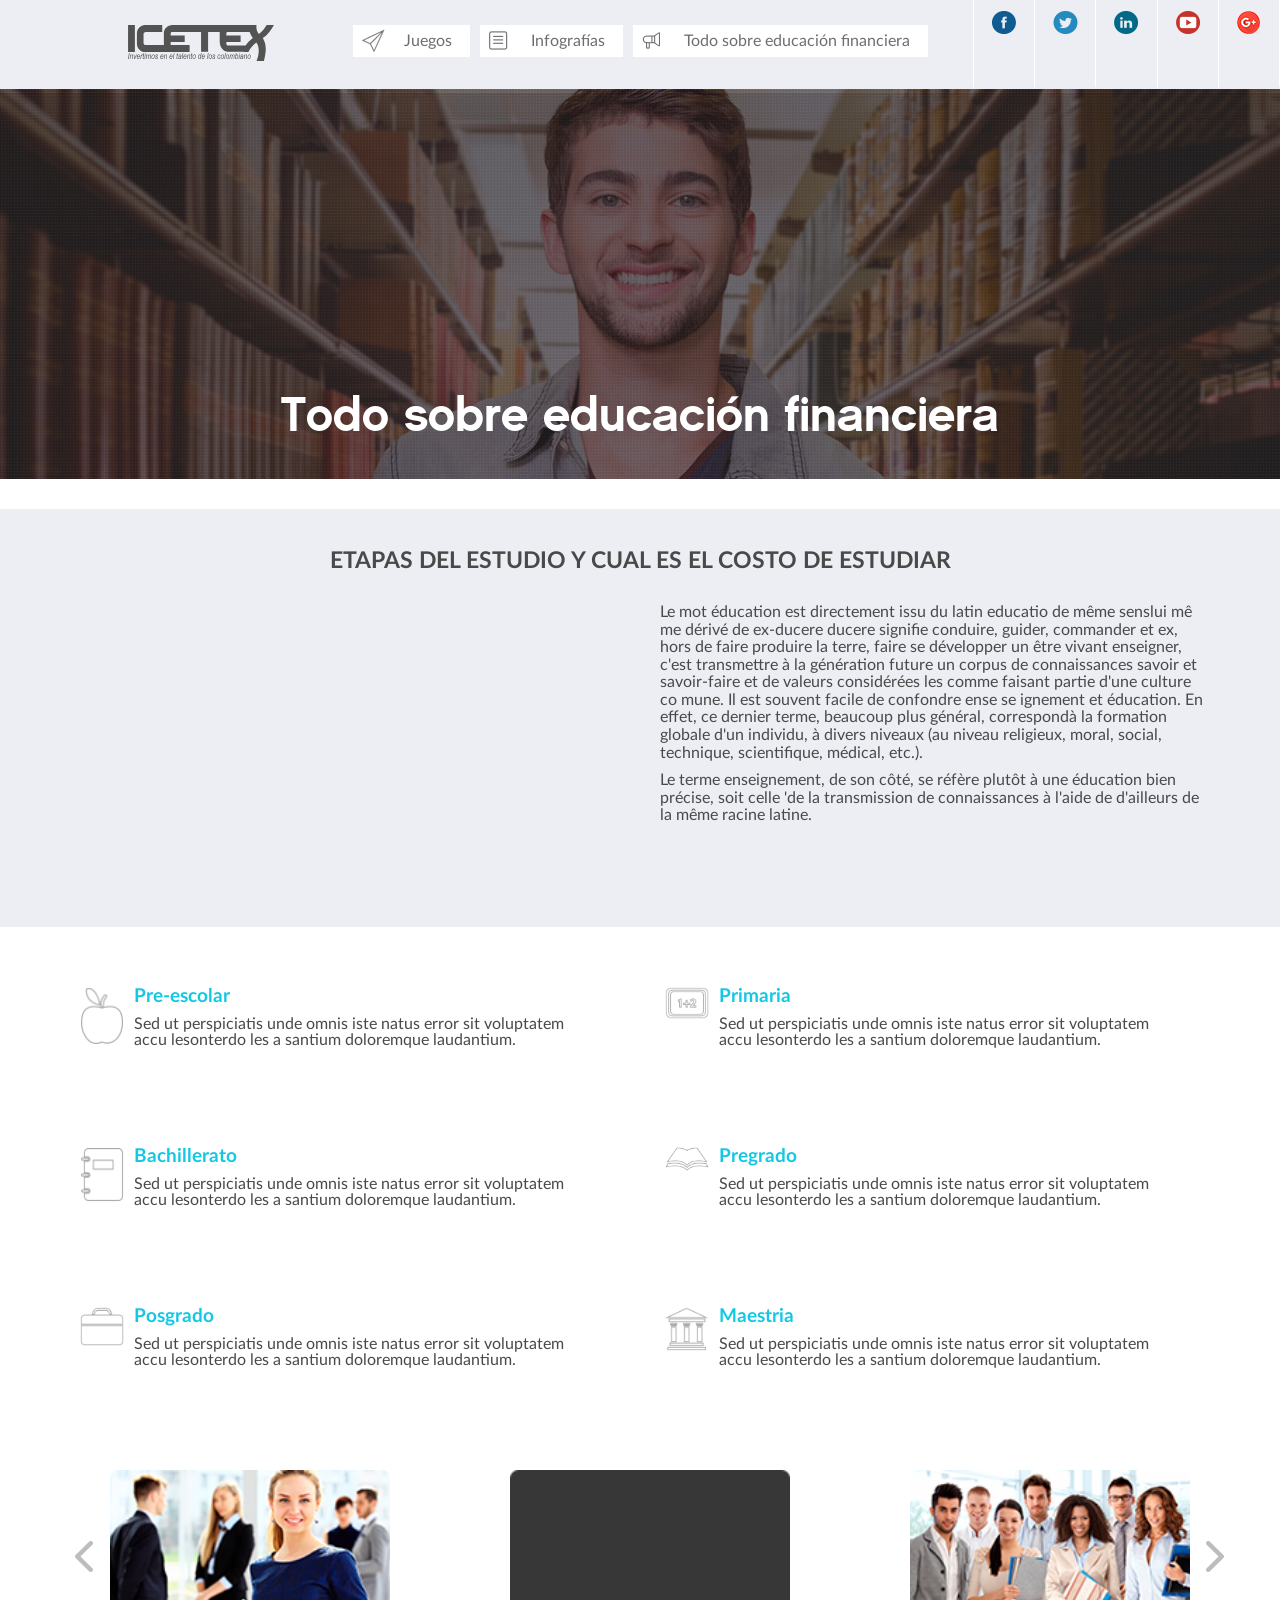
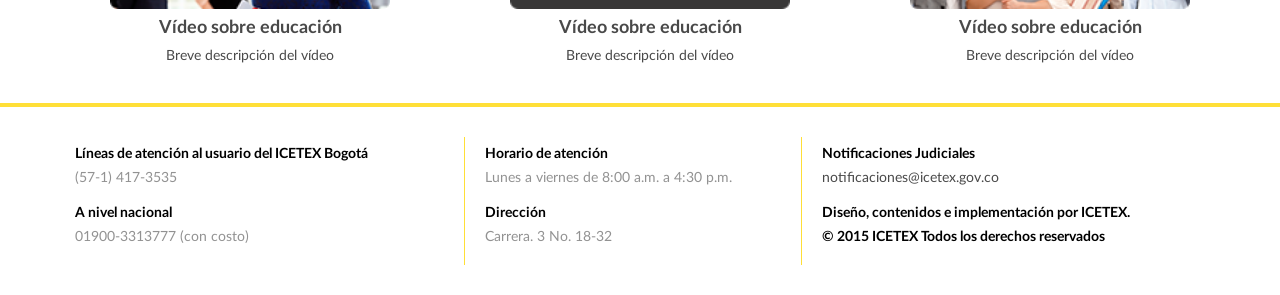
==== educacion.html @ ff6a6209 "Index & Interna" ====
<!DOCTYPE html>
<html>
  <head>
    <title>Icetex</title>
    <link rel="stylesheet" href="css/main.css">
    <link rel="stylesheet" href="css/plugin.css">
    <meta charset="UTF-8">
    <meta name="viewport" content="width=device-width, initial-scale=1">
    <title>Default Title Here</title>
  </head>
  <body>
    <div class="interna">
      <header class="header">
        <div class="container"><a href="/" class="brand col-xs-6 col-md-3 fade">
            <div class="image"><img src="images/misc/logo.svg"></div></a>
          <div class="nav-action"><a type="button" class="icon-hamburger"><span></span>
              <p>Menu</p></a></div>
          <nav class="nav col-xs-12 col-md-6 principal">
            <ul>
              <li><a href="">Juegos</a>
                <ul class="submenu">
                  <li><a href="">Soy estratega financiero</a></li>
                  <li><a href="">Relaciona los conceptos</a></li>
                </ul>
              </li>
              <li><a href="">Infografías</a></li>
              <li><a href="">Todo sobre educación financiera</a></li>
            </ul>
          </nav>
        </div>
        <ul class="social">
          <li><a href=""><span class="facebook"></span></a></li>
          <li><a href=""><span class="twitter"></span></a></li>
          <li><a href=""><span class="linkedin"></span></a></li>
          <li><a href=""><span class="youtube"></span></a></li>
          <li><a href=""><span class="google"></span></a></li>
        </ul>
      </header>
      <div class="header-interna">
        <div class="subtitle">Todo sobre educación financiera</div>
      </div>
      <div class="stages">
        <div class="container">
          <h2 class="title">ETAPAS DEL ESTUDIO Y CUAL ES EL COSTO DE ESTUDIAR</h2>
          <div class="col-xs-12 col-sm-6 video">
            <iframe width="100%" height="300px" src="https://www.youtube.com/embed/AKzoeAznx7Y" frameborder="0" allowfullscreen></iframe>
          </div>
          <div class="col-xs-12 col-sm-6 info">
            <p>Le mot éducation est directement issu du latin educatio de même senslui mê me dérivé de ex-ducere ducere signifie conduire, guider, commander et ex, hors de faire produire la terre, faire se développer un être vivant enseigner, c'est transmettre à la génération future un corpus de connaissances savoir et savoir-faire et de valeurs considérées les comme faisant partie d'une culture co mune. Il est souvent facile de confondre ense se ignement et éducation. En effet, ce dernier terme, beaucoup plus général, correspondà la formation globale d'un individu, à divers niveaux (au niveau religieux, moral, social, technique, scientifique, médical, etc.).	</p>
            <p>Le terme enseignement, de son côté, se réfère plutôt à une éducation bien précise, soit celle 'de la transmission de connaissances à l'aide de  d'ailleurs de la même racine latine. </p>
          </div>
        </div>
      </div>
      <div id="ancla_1" class="box-intro-info">
        <div class="container">
          <div class="info-featured">
            <div class="item col-xs-12 col-sm-6">
              <div class="image"><img src="images/misc/item_1.png"></div>
              <div class="box">
                <div class="subtitle">Pre-escolar</div>
                <p class="info">Sed ut perspiciatis unde omnis iste natus error sit voluptatem accu lesonterdo les a santium doloremque laudantium.</p>
              </div>
            </div>
            <div class="item col-xs-12 col-sm-6">
              <div class="image"><img src="images/misc/item_2.png"></div>
              <div class="box">
                <div class="subtitle">Primaria</div>
                <p class="info">Sed ut perspiciatis unde omnis iste natus error sit voluptatem accu lesonterdo les a santium doloremque laudantium.</p>
              </div>
            </div>
            <div class="item col-xs-12 col-sm-6">
              <div class="image"><img src="images/misc/item_3.png"></div>
              <div class="box">
                <div class="subtitle">Bachillerato</div>
                <p class="info">Sed ut perspiciatis unde omnis iste natus error sit voluptatem accu lesonterdo les a santium doloremque laudantium.</p>
              </div>
            </div>
            <div class="item col-xs-12 col-sm-6">
              <div class="image"><img src="images/misc/item_4.png"></div>
              <div class="box">
                <div class="subtitle">Pregrado</div>
                <p class="info">Sed ut perspiciatis unde omnis iste natus error sit voluptatem accu lesonterdo les a santium doloremque laudantium.</p>
              </div>
            </div>
            <div class="item col-xs-12 col-sm-6">
              <div class="image"><img src="images/misc/item_5.png"></div>
              <div class="box">
                <div class="subtitle">Posgrado</div>
                <p class="info">Sed ut perspiciatis unde omnis iste natus error sit voluptatem accu lesonterdo les a santium doloremque laudantium.</p>
              </div>
            </div>
            <div class="item col-xs-12 col-sm-6">
              <div class="image"><img src="images/misc/item_6.png"></div>
              <div class="box">
                <div class="subtitle">Maestria</div>
                <p class="info">Sed ut perspiciatis unde omnis iste natus error sit voluptatem accu lesonterdo les a santium doloremque laudantium.</p>
              </div>
            </div>
          </div>
          <div class="carousel-educacion"><a href="#" class="slide"><img img src="images/fpo/carrusel_1.png">
              <h4 class="subtitle">Vídeo sobre educación</h4>
              <p class="description">Breve descripción del vídeo</p></a><a href="#" class="slide"><img img src="images/fpo/carrusel_2.png">
              <h4 class="subtitle">Vídeo sobre educación</h4>
              <p class="description">Breve descripción del vídeo</p></a><a href="#" class="slide"><img img src="images/fpo/carrusel_3.png">
              <h4 class="subtitle">Vídeo sobre educación</h4>
              <p class="description">Breve descripción del vídeo</p></a><a href="#" class="slide"><img img src="images/fpo/carrusel_1.png">
              <h4 class="subtitle">Vídeo sobre educación</h4>
              <p class="description">Breve descripción del vídeo</p></a><a href="#" class="slide"><img img src="images/fpo/carrusel_3.png">
              <h4 class="subtitle">Vídeo sobre educación</h4>
              <p class="description">Breve descripción del vídeo</p></a></div>
        </div>
      </div>
      <footer class="footer">
        <div class="container">
          <div class="box-footer">
            <div class="item">
              <div class="info">
                <p class="text">Líneas de atención al usuario del ICETEX Bogotá</p><span class="simple">(57-1) 417-3535</span>
              </div>
              <div class="info">
                <p class="text">A nivel nacional</p><span class="simple">01900-3313777 (con costo)</span>
              </div>
            </div>
            <div class="item">
              <div class="info">
                <p class="text">Horario de atención</p><span class="simple">Lunes a viernes de 8:00 a.m. a 4:30 p.m.</span>
              </div>
              <div class="info">
                <p class="text">Dirección</p><span class="simple">Carrera. 3 No. 18-32</span>
              </div>
            </div>
            <div class="item">
              <div class="info">
                <p class="text">Notificaciones Judiciales</p><span class="simple"> <a href="mailto:notificaciones@icetex.gov.co ">notificaciones@icetex.gov.co </a></span>
              </div>
              <div class="info">
                <p class="text">Diseño, contenidos e implementación por ICETEX.</p>
                <p class="text">© 2015 ICETEX Todos los derechos reservados</p>
              </div>
            </div>
          </div>
        </div>
      </footer>
    </div>
    <script src="https://ajax.googleapis.com/ajax/libs/jquery/2.1.3/jquery.min.js"></script>
    <script src="js/vendor/TweenLite.min.js"></script>
    <script src="js/vendor/CSSPlugin.min.js"></script>
    <script src="js/vendor/royal-slider-min.js"></script>
    <script src="js/vendor/bx-slider.js"></script>
    <script src="js/animation.js"></script>
    <script src="js/main.js"> </script>
  </body>
</html>
---- css/main.css ----
@charset "UTF-8";
@font-face {
  font-family: 'cm_sans_serif_2012medium';
  src: url("../fonts/cm/cm_sans_serif_2012-webfont.eot");
  src: url("../fonts/cm/cm_sans_serif_2012-webfont.eot?#iefix") format("embedded-opentype"), url("../fonts/cm/cm_sans_serif_2012-webfont.woff2") format("woff2"), url("../fonts/cm/cm_sans_serif_2012-webfont.woff") format("woff"), url("../fonts/cm/cm_sans_serif_2012-webfont.ttf") format("truetype"), url("../fonts/cm/cm_sans_serif_2012-webfont.svg#cm_sans_serif_2012medium") format("svg");
  font-weight: normal;
  font-style: normal; }

@font-face {
  font-family: 'LatoWebBold';
  src: url("../fonts/lato/Lato-Bold.eot");
  src: url("../fonts/lato/Lato-Bold.eot?#iefix") format("embedded-opentype"), url("../fonts/lato/Lato-Bold.woff2") format("woff2"), url("../fonts/lato/Lato-Bold.woff") format("woff"), url("../fonts/lato/Lato-Bold.ttf") format("truetype");
  font-style: normal;
  font-weight: normal;
  text-rendering: optimizeLegibility; }

@font-face {
  font-family: 'LatoWeb';
  src: url("../fonts/lato/Lato-Regular.eot");
  src: url("../fonts/lato/Lato-Regular.eot?#iefix") format("embedded-opentype"), url("../fonts/lato/Lato-Regular.woff2") format("woff2"), url("../fonts/lato/Lato-Regular.woff") format("woff"), url("../fonts/lato/Lato-Regular.ttf") format("truetype");
  font-style: normal;
  font-weight: normal;
  text-rendering: optimizeLegibility; }

.box-intro-games {
  background-image: url("../images/misc/intro.png");
  background-size: 100%;
  background-repeat: no-repeat;
  position: relative;
  min-height: 400px; }
  @media screen and (min-width: 1600px) {
    .box-intro-games {
      max-height: 1000px; } }
  .box-intro-games .caption {
    margin-top: 90px;
    font-family: "cm_sans_serif_2012medium";
    color: white;
    padding: 10px 0;
    background-color: rgba(0, 0, 0, 0.4); }
    @media screen and (min-width: 768px) {
      .box-intro-games .caption {
        margin-top: 28%;
        background-color: transparent; } }
    @media screen and (min-width: 1200px) {
      .box-intro-games .caption {
        background-color: transparent;
        margin-top: 28%;
        margin-bottom: 2%; } }
    @media screen and (min-width: 1400px) {
      .box-intro-games .caption {
        margin-top: 38%; } }
    @media screen and (min-width: 1600px) {
      .box-intro-games .caption {
        margin-top: 35%;
        margin-bottom: 10%; } }
    .box-intro-games .caption .title, .box-intro-games .caption .text {
      text-align: center;
      width: 100%;
      display: inline-block; }
    @media screen and (min-width: 768px) {
      .box-intro-games .caption .text {
        font-size: 1.4em;
        text-shadow: 2px 1px 4px rgba(0, 0, 0, 0.4); } }
    .box-intro-games .caption .title {
      font-size: 2em; }
      @media screen and (min-width: 992px) {
        .box-intro-games .caption .title {
          font-size: 5em;
          text-shadow: 2px 1px 4px rgba(0, 0, 0, 0.4); } }

.intro-games {
  display: -webkit-flex;
  display: -ms-flexbox;
  display: flex;
  -webkit-flex-direction: column;
      -ms-flex-direction: column;
          flex-direction: column; }
  @media screen and (min-width: 992px) {
    .intro-games {
      -webkit-flex-direction: row;
          -ms-flex-direction: row;
              flex-direction: row;
      padding: 0 140px; } }
  .intro-games .item {
    -webkit-flex: auto;
        -ms-flex: auto;
            flex: auto;
    min-height: 250px;
    position: relative;
    background-repeat: no-repeat;
    background-position: center center; }
    .intro-games .item .action {
      position: absolute;
      bottom: 0;
      width: 100%;
      line-height: 4;
      text-align: center;
      color: white;
      font-family: "LatoWebBold";
      transition: background-color 0.9s ease-in-out; }
      .intro-games .item .action span:after {
        content: '';
        background-image: url(../images/misc/btn_next_w.png);
        background-repeat: no-repeat;
        display: inline-block;
        width: 20px;
        height: 20px;
        position: relative;
        left: 5px;
        top: 3px; }
    .intro-games .item .games-title {
      text-transform: uppercase;
      padding: 10px;
      display: inline-block;
      width: 100%;
      font-family: "LatoWebBold";
      box-sizing: border-box; }
    .intro-games .item.green {
      background-color: #8aca51;
      background-image: url("../images/misc/icon_arbol.png"); }
      .intro-games .item.green .action {
        background-color: rgba(69, 126, 19, 0.4); }
        .intro-games .item.green .action:hover {
          background-color: rgba(69, 126, 19, 0.8); }
      .intro-games .item.green .games-title {
        color: #457e13; }
    .intro-games .item.yellow {
      background-color: #ffdf37;
      background-image: url("../images/misc/icon_manos.png"); }
      .intro-games .item.yellow .action {
        background-color: rgba(200, 167, 37, 0.4); }
        .intro-games .item.yellow .action:hover {
          background-color: rgba(200, 167, 37, 0.8); }
      .intro-games .item.yellow .games-title {
        color: #c8a725; }

.box-intro-info {
  color: #494949;
  padding: 0 40px;
  display: inline-block; }
  @media screen and (min-width: 768px) {
    .box-intro-info {
      display: block;
      padding: 0; } }
  .box-intro-info .title {
    text-transform: uppercase;
    text-align: center;
    font-size: 1.5em;
    font-family: "LatoWebBold"; }
    @media screen and (min-width: 992px) {
      .box-intro-info .title {
        font-size: 2em;
        display: inline-block;
        width: 100%; } }
  .box-intro-info .text {
    text-align: center;
    padding-bottom: 20px;
    margin: 0;
    border-bottom: 1px solid rgba(0, 0, 0, 0.1); }
    @media screen and (min-width: 992px) {
      .box-intro-info .text {
        border: none;
        font-size: 1.2em;
        padding: 30px 100px;
        line-height: 140%;
        display: inline-block; } }

.info-featured {
  display: -webkit-flex;
  display: -ms-flexbox;
  display: flex;
  -webkit-flex-direction: column;
      -ms-flex-direction: column;
          flex-direction: column; }
  @media screen and (min-width: 768px) {
    .info-featured {
      display: inline-block; } }
  @media screen and (min-width: 992px) {
    .info-featured {
      padding: 0 80px; } }
  .info-featured .item {
    -webkit-flex: auto;
        -ms-flex: auto;
            flex: auto;
    width: 100%;
    text-align: center;
    padding: 0 10px;
    border-bottom: 1px solid rgba(0, 0, 0, 0.1); }
    @media screen and (min-width: 768px) {
      .info-featured .item {
        width: 50%; } }
    @media screen and (min-width: 992px) {
      .info-featured .item {
        height: 160px;
        padding: 20px 15px;
        border: none; } }
    .info-featured .item:hover {
      background: rgba(19, 200, 227, 0.1); }
    .info-featured .item:last-child {
      border-bottom: none; }
    .info-featured .item .image {
      width: 15%;
      padding: 10px;
      margin: 0 auto; }
      @media screen and (min-width: 768px) {
        .info-featured .item .image {
          height: 30px; } }
      @media screen and (min-width: 992px) {
        .info-featured .item .image {
          margin: 0;
          float: left;
          width: 8%; } }
      .info-featured .item .image img {
        vertical-align: top; }
    .info-featured .item .box {
      width: 100%;
      padding: 10px 0; }
      @media screen and (min-width: 992px) {
        .info-featured .item .box {
          width: 80%;
          float: left;
          text-align: left; } }
      .info-featured .item .box .subtitle {
        color: #13c8e3;
        font-family: "LatoWebBold";
        font-size: 1.2em;
        padding: 10px 0; }
        @media screen and (min-width: 992px) {
          .info-featured .item .box .subtitle {
            padding-top: 0; } }

.bx-wrapper {
  position: relative;
  margin: 0 auto 60px;
  padding: 0;
  *zoom: 1; }

.bx-wrapper img {
  max-width: 100%;
  display: block; }

/** THEME
===================================*/
.bx-wrapper .bx-viewport {
  left: -5px;
  background: #fff;
  /*fix other elements on the page moving (on Chrome)*/
  -webkit-transform: translatez(0);
  transform: translatez(0); }

.bx-wrapper .bx-pager,
.bx-wrapper .bx-controls-auto {
  position: absolute;
  bottom: -30px;
  width: 100%; }

/* LOADER */
.bx-wrapper .bx-loading {
  min-height: 50px;
  background: url(../images/misc/bx_loader.gif) center center no-repeat #fff;
  height: 100%;
  width: 100%;
  position: absolute;
  top: 0;
  left: 0;
  z-index: 2000; }

/* PAGER */
.bx-wrapper .bx-pager {
  text-align: center;
  font-size: .85em;
  font-family: Arial;
  font-weight: bold;
  color: #666;
  padding-top: 20px; }

.bx-wrapper .bx-pager .bx-pager-item,
.bx-wrapper .bx-controls-auto .bx-controls-auto-item {
  display: inline-block;
  *zoom: 1;
  *display: inline; }

.bx-wrapper .bx-pager.bx-default-pager a {
  background: #666;
  text-indent: -9999px;
  display: block;
  width: 10px;
  height: 10px;
  margin: 0 5px;
  outline: 0;
  border-radius: 5px; }

.bx-wrapper .bx-pager.bx-default-pager a:hover,
.bx-wrapper .bx-pager.bx-default-pager a.active {
  background: #000; }

/* DIRECTION CONTROLS (NEXT / PREV) */
.bx-wrapper .bx-prev {
  left: 20px;
  background: url(../images/misc/controls.png) no-repeat 0 0px; }
  @media screen and (min-width: 1200px) {
    .bx-wrapper .bx-prev {
      left: 20px; } }

.bx-wrapper .bx-next {
  right: 30px;
  background: url(../images/misc/controls.png) no-repeat -34px 0px; }
  @media screen and (min-width: 1200px) {
    .bx-wrapper .bx-next {
      right: 0; } }

.bx-wrapper .bx-prev:hover {
  opacity: 5; }

.bx-wrapper .bx-next:hover {
  opacity: .6; }

.bx-wrapper .bx-controls-direction a {
  position: absolute;
  top: 55%;
  margin-top: 0;
  outline: 0;
  width: 32px;
  height: 32px;
  text-indent: -9999px;
  z-index: 9999; }
  @media screen and (min-width: 1200px) {
    .bx-wrapper .bx-controls-direction a {
      background-color: transparent;
      top: 35%; } }

.bx-wrapper .bx-controls-direction a.disabled {
  display: none; }

/* AUTO CONTROLS (START / STOP) */
.bx-wrapper .bx-controls-auto {
  text-align: center; }

.bx-wrapper .bx-controls-auto .bx-start {
  display: block;
  text-indent: -9999px;
  width: 10px;
  height: 11px;
  outline: 0;
  background: url(images/controls.png) -86px -11px no-repeat;
  margin: 0 3px; }

.bx-wrapper .bx-controls-auto .bx-start:hover,
.bx-wrapper .bx-controls-auto .bx-start.active {
  background-position: -86px 0; }

.bx-wrapper .bx-controls-auto .bx-stop {
  display: block;
  text-indent: -9999px;
  width: 9px;
  height: 11px;
  outline: 0;
  background: url(images/controls.png) -86px -44px no-repeat;
  margin: 0 3px; }

.bx-wrapper .bx-controls-auto .bx-stop:hover,
.bx-wrapper .bx-controls-auto .bx-stop.active {
  background-position: -86px -33px; }

/* PAGER WITH AUTO-CONTROLS HYBRID LAYOUT */
.bx-wrapper .bx-controls.bx-has-controls-auto.bx-has-pager .bx-pager {
  text-align: left;
  width: 80%; }

.bx-wrapper .bx-controls.bx-has-controls-auto.bx-has-pager .bx-controls-auto {
  right: 0;
  width: 35px; }

/* IMAGE CAPTIONS */
.bx-wrapper .bx-caption {
  position: absolute;
  bottom: 0;
  left: 0;
  background: #666\9;
  background: rgba(80, 80, 80, 0.75);
  width: 100%; }

.bx-wrapper .bx-caption span {
  color: #fff;
  font-family: Arial;
  display: block;
  font-size: .85em;
  padding: 10px; }

.box-video-gallery {
  width: 100%;
  height: auto;
  float: left;
  background: url(../images/misc/video-bg.jpg) no-repeat;
  padding-bottom: 50px;
  background-size: 100% 100%; }
  .box-video-gallery .rsThumbs {
    background-color: #f2f5f8;
    height: 200px;
    padding: 0;
    position: relative;
    width: 100%; }
  .box-video-gallery .videoGallery {
    padding-bottom: 80px;
    border-radius: 40px; }
  .box-video-gallery .title {
    text-align: center;
    padding: 30px 0;
    text-transform: uppercase;
    color: white;
    font-size: 2em;
    font-family: "LatoWebBold"; }

.rsTmb {
  margin-right: 30px; }
  .rsTmb h5 {
    font-size: 18px;
    color: #383737;
    font-family: "LatoWeb";
    font-weight: normal; }
  .rsTmb span {
    font-size: 13px;
    color: #878e94;
    font-family: "LatoWeb";
    font-weight: normal; }

.rsDefault .rsThumbsVer {
  height: 100%;
  position: absolute;
  right: 0;
  top: 0;
  width: 96px; }

.rsDefault .rsThumbsContainer {
  position: absolute;
  padding: 20px 100px; }

.rsDefault .rsBtnCenterer {
  background-image: url(../images/misc/btn_play.png);
  background-repeat: no-repeat;
  background-position: center center; }

#video-gallery {
  width: 100%; }

.rsDefault .rsBtnCenterer, .rsDefault.rsPlayBtn, .rsDefault .rsPlayBtnIcon {
  left: 0;
  position: absolute;
  top: 0;
  width: 100%;
  height: 100%; }

.rsThumbsArrow {
  width: 90px;
  height: 100%;
  position: absolute;
  top: 0;
  z-index: 9999; }

.rsThumbsArrowIcn {
  width: 100%;
  height: 100%;
  position: relative; }

.rsThumbsArrowLeft {
  left: 0;
  background: url(../images/misc/btn_prev.png) no-repeat;
  background-position: center center; }

.rsThumbsArrowRight {
  right: 0;
  background: url(../images/misc/btn_next.png) no-repeat;
  background-position: center center; }

.interna .box-intro-info {
  padding: 30px 0; }

.interna .info-featured {
  padding: 0;
  padding-bottom: 30px; }

.header-interna {
  background-image: url("../images/misc/header-educacion.jpg");
  background-size: cover;
  background-repeat: no-repeat;
  background-position: center center;
  min-height: 390px;
  position: relative; }
  .header-interna .container {
    position: relative; }
  .header-interna .subtitle {
    position: absolute;
    bottom: 0;
    color: white;
    font-family: "cm_sans_serif_2012medium";
    width: 100%;
    text-align: center;
    padding-bottom: 40px;
    font-size: 3em; }

.stages {
  background-color: #eceef4;
  margin-top: 30px; }
  .stages .title {
    text-align: center;
    padding: 20px 0;
    font-size: 1.43em;
    color: #494949;
    font-family: "LatoWebBold"; }
  .stages .info {
    padding: 0 20px;
    color: #494949;
    line-height: 110%; }
  .stages .video {
    padding: 0 20px 20px 20px; }

.carousel-educacion {
  padding-top: 7%;
  display: inline-block; }
  @media screen and (min-width: 1200px) {
    .carousel-educacion {
      padding: 0; } }
  .carousel-educacion .slide {
    width: 100%;
    border: none;
    font-size: .9em; }
    .carousel-educacion .slide img {
      padding: 0 60px;
      box-sizing: border-box; }
      @media screen and (min-width: 768px) {
        .carousel-educacion .slide img {
          padding: 0 10px; } }
      @media screen and (min-width: 1200px) {
        .carousel-educacion .slide img {
          padding: 0 60px; } }
    .carousel-educacion .slide .subtitle {
      font-family: "LatoWebBold"; }
    .carousel-educacion .slide .subtitle, .carousel-educacion .slide .description {
      text-align: center; }

/* v1.0.5 */
/* Core RS CSS file. 95% of time you shouldn't change anything here. */
.royalSlider {
  width: 600px;
  height: 400px;
  position: relative;
  direction: ltr; }

.royalSlider > * {
  float: left; }

.rsWebkit3d .rsSlide {
  -webkit-transform: translateZ(0); }

.rsWebkit3d .rsSlide,
.rsWebkit3d .rsContainer,
.rsWebkit3d .rsThumbs,
.rsWebkit3d .rsPreloader,
.rsWebkit3d img,
.rsWebkit3d .rsOverflow,
.rsWebkit3d .rsBtnCenterer,
.rsWebkit3d .rsAbsoluteEl,
.rsWebkit3d .rsABlock,
.rsWebkit3d .rsLink {
  -webkit-backface-visibility: hidden; }

.rsFade.rsWebkit3d .rsSlide,
.rsFade.rsWebkit3d img,
.rsFade.rsWebkit3d .rsContainer {
  -webkit-transform: none; }

.rsOverflow {
  width: 100%;
  height: 100%;
  position: relative;
  overflow: hidden;
  float: left;
  -webkit-tap-highlight-color: transparent; }

.rsVisibleNearbyWrap {
  width: 100%;
  height: 100%;
  position: relative;
  overflow: hidden;
  left: 0;
  top: 0;
  -webkit-tap-highlight-color: transparent; }

.rsVisibleNearbyWrap .rsOverflow {
  position: absolute;
  left: 0;
  top: 0; }

.rsContainer {
  position: relative;
  width: 100%;
  height: 100%;
  -webkit-tap-highlight-color: transparent; }

.rsArrow,
.rsThumbsArrow {
  cursor: pointer; }

.rsThumb {
  float: left;
  position: relative; }

.rsArrow,
.rsNav,
.rsThumbsArrow {
  opacity: 1;
  transition: opacity 0.3s linear; }

.rsHidden {
  opacity: 0;
  visibility: hidden;
  transition: visibility 0s linear 0.3s, opacity 0.3s linear; }

.rsGCaption {
  width: 100%;
  float: left;
  text-align: center; }

/* Fullscreen options, very important ^^ */
.royalSlider.rsFullscreen {
  position: fixed !important;
  height: auto !important;
  width: auto !important;
  margin: 0 !important;
  padding: 0 !important;
  z-index: 2147483647 !important;
  top: 0 !important;
  left: 0 !important;
  bottom: 0 !important;
  right: 0 !important; }

.royalSlider .rsSlide.rsFakePreloader {
  opacity: 1 !important;
  transition: 0s;
  display: none; }

.rsSlide {
  position: absolute;
  left: 0;
  top: 0;
  display: block;
  overflow: hidden;
  height: 100%;
  width: 100%; }

.royalSlider.rsAutoHeight,
.rsAutoHeight .rsSlide {
  height: auto; }

.rsContent {
  width: 100%;
  height: 100%;
  position: relative; }

.rsPreloader {
  position: absolute;
  z-index: 0; }

.rsNav {
  -moz-user-select: -moz-none;
  -webkit-user-select: none;
  -ms-user-select: none;
      user-select: none; }

.rsNavItem {
  -webkit-tap-highlight-color: rgba(0, 0, 0, 0.25); }

.rsThumbs {
  cursor: pointer;
  position: relative;
  overflow: hidden;
  float: left;
  z-index: 22; }

.rsTabs {
  float: left;
  background: none !important; }

.rsTabs,
.rsThumbs {
  -webkit-tap-highlight-color: transparent;
  -webkit-tap-highlight-color: transparent; }

.rsVideoContainer {
  /*left: 0;
	top: 0;
	position: absolute;*/
  /*width: 100%;
	height: 100%;
	position: absolute;
	left: 0;
	top: 0;
	float: left;*/
  width: auto;
  height: auto;
  line-height: 0;
  position: relative; }

.rsVideoFrameHolder {
  position: absolute;
  left: 0;
  top: 0;
  background: #141414;
  opacity: 0;
  -webkit-transition: .3s; }

.rsVideoFrameHolder.rsVideoActive {
  opacity: 1; }

.rsVideoContainer iframe,
.rsVideoContainer video,
.rsVideoContainer embed,
.rsVideoContainer .rsVideoObj {
  position: absolute;
  z-index: 50;
  left: 0;
  top: 0;
  width: 100%;
  height: 100%; }

/* ios controls over video bug, shifting video */
.rsVideoContainer.rsIOSVideo iframe,
.rsVideoContainer.rsIOSVideo video,
.rsVideoContainer.rsIOSVideo embed {
  box-sizing: border-box;
  padding-right: 44px; }

.rsABlock {
  left: 0;
  top: 0;
  position: absolute;
  z-index: 15; }

img.rsImg {
  max-width: none; }

.grab-cursor {
  cursor: url(grab.png) 8 8, move; }

.grabbing-cursor {
  cursor: url(grabbing.png) 8 8, move; }

.rsNoDrag {
  cursor: auto; }

.rsLink {
  left: 0;
  top: 0;
  position: absolute;
  width: 100%;
  height: 100%;
  display: block;
  z-index: 20;
  background: url(blank.gif); }

.social {
  padding: 0;
  margin: 0;
  position: relative;
  top: -2px;
  display: -webkit-flex;
  display: -ms-flexbox;
  display: flex; }
  @media screen and (min-width: 992px) {
    .social {
      position: absolute !important;
      width: 24%;
      height: 100%;
      right: 0; } }
  .social li {
    -webkit-flex: auto;
        -ms-flex: auto;
            flex: auto;
    padding: 10px;
    text-align: center;
    border-right: 1px solid white;
    border-top: 2px solid rgba(109, 110, 113, 0.2);
    box-sizing: border-box;
    position: relative; }
    .social li:nth-child(1) {
      border-left: 1px solid white; }
    @media screen and (min-width: 992px) {
      .social li {
        -webkit-align-items: center;
            -ms-flex-align: center;
                align-items: center;
        display: -webkit-flex;
        display: -ms-flexbox;
        display: flex; } }
    .social li:hover {
      background-color: rgba(109, 110, 113, 0.1); }
      .social li:hover a span {
        opacity: .8; }
    .social li a {
      float: left;
      width: 100%;
      height: 100%; }
      .social li a span {
        width: 26px;
        height: 26px;
        display: inline-block; }
        .social li a span.facebook {
          background: url(../images/misc/btn_fb.png) no-repeat; }
        .social li a span.twitter {
          background: url(../images/misc/btn_twitter.png) no-repeat; }
        .social li a span.linkedin {
          background: url(../images/misc/btn_in.png) no-repeat; }
        .social li a span.youtube {
          background: url(../images/misc/btn_youtube.png) no-repeat; }
        .social li a span.google {
          background: url(../images/misc/btn_gm.png) no-repeat; }

.header {
  background-color: #eceef4;
  position: relative; }
  .header .container {
    position: relative; }
  .header .brand {
    text-align: center;
    padding: 25px 0; }
    .header .brand .image {
      width: 70%;
      margin: 0 auto; }
      @media screen and (min-width: 768px) {
        .header .brand .image {
          width: 50%; } }
  .header nav {
    padding: 0;
    margin: 0;
    display: none; }
    @media screen and (min-width: 992px) {
      .header nav {
        display: block; } }
    .header nav ul {
      padding: 0;
      margin: 0;
      display: -webkit-flex;
      display: -ms-flexbox;
      display: flex;
      -webkit-flex-direction: column;
          -ms-flex-direction: column;
              flex-direction: column;
      -webkit-justify-content: center;
          -ms-flex-pack: center;
              justify-content: center; }
      @media screen and (min-width: 992px) {
        .header nav ul {
          -webkit-flex-direction: row;
              -ms-flex-direction: row;
                  flex-direction: row;
          padding-top: 25px; } }
      .header nav ul li {
        width: 100%;
        -webkit-flex: auto;
            -ms-flex: auto;
                flex: auto;
        margin: 2px 0;
        text-align: left;
        line-height: 2;
        border-radius: 2px; }
        @media screen and (min-width: 992px) {
          .header nav ul li {
            width: auto;
            text-align: center;
            margin: 0 5px; } }
        .header nav ul li:nth-child(1) a:hover:before {
          background: url(../images/misc/icon_juegos_over.png) no-repeat; }
        .header nav ul li:nth-child(1) a:before {
          background: url(../images/misc/icon_juegos.png) no-repeat; }
        .header nav ul li:nth-child(2) a:hover:before {
          background: url(../images/misc/icon_infografia_over.png) no-repeat; }
        .header nav ul li:nth-child(2) a:before {
          background: url(../images/misc/icon_infografia.png) no-repeat;
          top: 6px; }
        .header nav ul li:nth-child(3) a:hover:before {
          background: url(../images/misc/icon_educacion_over.png) no-repeat; }
        .header nav ul li:nth-child(3) a:before {
          background: url(../images/misc/icon_educacion.png) no-repeat;
          top: 6px; }
        .header nav ul li a {
          width: 100%;
          display: block;
          color: #6d6e71;
          background-color: white; }
          .header nav ul li a:hover {
            color: #f47264;
            background-color: rgba(255, 255, 255, 0.7);
            box-shadow: 4px 4px 4px rgba(109, 110, 113, 0.1); }
          .header nav ul li a:before {
            content: "";
            width: 24px;
            height: 24px;
            padding-right: 10px;
            float: left;
            background-size: 100%;
            position: relative;
            top: 3px;
            left: 8px; }

.nav-action {
  position: absolute;
  right: 0;
  top: 0;
  background: white;
  height: 26px;
  padding: 5px;
  top: 15px;
  right: 20px;
  cursor: pointer; }
  .nav-action:hover {
    opacity: .7; }
  @media screen and (min-width: 992px) {
    .nav-action {
      display: none; } }
  @media screen and (min-width: 768px) {
    .nav-action {
      top: 25px; } }

.icon-hamburger {
  color: #6d6e71;
  cursor: pointer;
  float: right;
  position: relative;
  background-color: transparent;
  background-image: none;
  border: 1px solid transparent;
  border-radius: 4px;
  z-index: 99; }
  .icon-hamburger p {
    position: absolute;
    top: 35px;
    font-size: .7em;
    text-transform: uppercase; }
  .icon-hamburger span {
    cursor: pointer;
    border-radius: 1px;
    height: 3px;
    width: 35px;
    background: #6d6e71;
    display: block; }
    .icon-hamburger span:before {
      cursor: pointer;
      border-radius: 1px;
      height: 3px;
      width: 35px;
      background: #6d6e71;
      position: absolute;
      display: block;
      content: '';
      top: 10px; }
    .icon-hamburger span:after {
      cursor: pointer;
      border-radius: 1px;
      height: 3px;
      width: 35px;
      background: #6d6e71;
      position: absolute;
      display: block;
      content: '';
      top: 20px; }
  .icon-hamburger .icon {
    width: 100%;
    font-size: 1.5em; }

.submenu {
  visibility: hidden;
  position: relative;
  height: 0;
  top: 0;
  margin-top: 0px !important;
  left: 0;
  -webkit-flex-direction: column !important;
      -ms-flex-direction: column !important;
          flex-direction: column !important;
  float: left;
  border-radius: 5px;
  padding: 0 !important; }
  @media screen and (min-width: 992px) {
    .submenu {
      position: absolute;
      width: auto !important;
      top: 65px !important; } }
  .submenu.visible {
    height: auto;
    top: 0px;
    width: 100%;
    z-index: 99; }
    .submenu.visible li {
      padding-left: 0;
      background: white; }
  .submenu li a {
    padding: 0 10px; }
    .submenu li a:before {
      display: none; }
    .submenu li a:hover {
      background-color: white !important; }

.footer {
  box-sizing: border-box;
  display: inline-block;
  width: 100%;
  border-top: 4px solid #ffdf37; }
  @media screen and (min-width: 768px) {
    .footer .box-footer {
      display: -webkit-flex;
      display: -ms-flexbox;
      display: flex; } }
  .footer .item {
    padding: 30px 0;
    border-bottom: 1px solid #ffdf37;
    text-align: center;
    font-size: .9em; }
    @media screen and (min-width: 768px) {
      .footer .item {
        border-bottom: none;
        border-right: 1px solid #ffdf37;
        padding: 0 20px;
        margin: 30px 0;
        text-align: left;
        -webkit-flex: auto;
            -ms-flex: auto;
                flex: auto; } }
    .footer .item:last-child {
      border: none; }
    .footer .item .info {
      display: inline-block;
      padding: 10px 0;
      width: 100%; }
    .footer .item .text {
      font-family: "LatoWebBold"; }
    .footer .item .simple {
      color: rgba(73, 73, 73, 0.6);
      width: 100%;
      display: inline-block; }

html, body, div, span, applet, object, iframe,
h1, h2, h3, h4, h5, h6, p, blockquote, pre,
a, abbr, acronym, address, big, cite, code,
del, dfn, em, img, ins, kbd, q, s, samp,
small, strike, strong, sub, sup, tt, var,
b, u, i, center,
dl, dt, dd, ol, ul, li,
fieldset, form, label, legend,
table, caption, tbody, tfoot, thead, tr, th, td,
article, aside, canvas, details, embed,
figure, figcaption, footer, header, hgroup,
menu, nav, output, ruby, section, summary,
time, mark, audio, video {
  margin: 0;
  padding: 0;
  border: 0;
  font-size: 100%;
  font: inherit;
  vertical-align: baseline; }

/* HTML5 display-role reset for older browsers */
article, aside, details, figcaption, figure,
footer, header, hgroup, menu, nav, section {
  display: block; }

body {
  line-height: 1; }

ol, ul {
  list-style: none; }

blockquote, q {
  quotes: none; }

blockquote:before, blockquote:after,
q:before, q:after {
  content: '';
  content: none; }

table {
  border-collapse: collapse;
  border-spacing: 0; }

.img-responsive,
.thumbnail > img,
.thumbnail a > img,
.carousel-inner > .item > img,
.carousel-inner > .item > a > img {
  display: block;
  max-width: 100%;
  height: auto; }

.img-rounded {
  border-radius: 6px; }

.img-thumbnail {
  padding: 4px;
  line-height: 1.42857143;
  background-color: #ffffff;
  border: 1px solid #dddddd;
  border-radius: 4px;
  transition: all 0.2s ease-in-out;
  display: inline-block;
  max-width: 100%;
  height: auto; }

.img-circle {
  border-radius: 50%; }

hr {
  margin-top: 20px;
  margin-bottom: 20px;
  border: 0;
  border-top: 1px solid #eeeeee; }

.sr-only {
  position: absolute;
  width: 1px;
  height: 1px;
  margin: -1px;
  padding: 0;
  overflow: hidden;
  clip: rect(0, 0, 0, 0);
  border: 0; }

.sr-only-focusable:active,
.sr-only-focusable:focus {
  position: static;
  width: auto;
  height: auto;
  margin: 0;
  overflow: visible;
  clip: auto; }

[role="button"] {
  cursor: pointer; }

h1,
h2,
h3,
h4,
h5,
h6,
.h1,
.h2,
.h3,
.h4,
.h5,
.h6 {
  font-family: inherit;
  font-weight: 500;
  line-height: 1.1;
  color: inherit; }

h1 small,
h2 small,
h3 small,
h4 small,
h5 small,
h6 small,
.h1 small,
.h2 small,
.h3 small,
.h4 small,
.h5 small,
.h6 small,
h1 .small,
h2 .small,
h3 .small,
h4 .small,
h5 .small,
h6 .small,
.h1 .small,
.h2 .small,
.h3 .small,
.h4 .small,
.h5 .small,
.h6 .small {
  font-weight: normal;
  line-height: 1;
  color: #777777; }

h1,
.h1,
h2,
.h2,
h3,
.h3 {
  margin-top: 20px;
  margin-bottom: 10px; }

h1 small,
.h1 small,
h2 small,
.h2 small,
h3 small,
.h3 small,
h1 .small,
.h1 .small,
h2 .small,
.h2 .small,
h3 .small,
.h3 .small {
  font-size: 65%; }

h4,
.h4,
h5,
.h5,
h6,
.h6 {
  margin-top: 10px;
  margin-bottom: 10px; }

h4 small,
.h4 small,
h5 small,
.h5 small,
h6 small,
.h6 small,
h4 .small,
.h4 .small,
h5 .small,
.h5 .small,
h6 .small,
.h6 .small {
  font-size: 75%; }

h1,
.h1 {
  font-size: 36px; }

h2,
.h2 {
  font-size: 30px; }

h3,
.h3 {
  font-size: 24px; }

h4,
.h4 {
  font-size: 18px; }

h5,
.h5 {
  font-size: 14px; }

h6,
.h6 {
  font-size: 12px; }

p {
  margin: 0 0 10px; }

.lead {
  margin-bottom: 20px;
  font-size: 16px;
  font-weight: 300;
  line-height: 1.4; }

@media (min-width: 768px) {
  .lead {
    font-size: 21px; } }

small,
.small {
  font-size: 85%; }

mark,
.mark {
  background-color: #fcf8e3;
  padding: .2em; }

.text-left {
  text-align: left; }

.text-right {
  text-align: right; }

.text-center {
  text-align: center; }

.text-justify {
  text-align: justify; }

.text-nowrap {
  white-space: nowrap; }

.text-lowercase {
  text-transform: lowercase; }

.text-uppercase {
  text-transform: uppercase; }

.text-capitalize {
  text-transform: capitalize; }

.text-muted {
  color: #777777; }

.text-primary {
  color: #337ab7; }

a.text-primary:hover,
a.text-primary:focus {
  color: #286090; }

.text-success {
  color: #3c763d; }

a.text-success:hover,
a.text-success:focus {
  color: #2b542c; }

.text-info {
  color: #31708f; }

a.text-info:hover,
a.text-info:focus {
  color: #245269; }

.text-warning {
  color: #8a6d3b; }

a.text-warning:hover,
a.text-warning:focus {
  color: #66512c; }

.text-danger {
  color: #a94442; }

a.text-danger:hover,
a.text-danger:focus {
  color: #843534; }

.bg-primary {
  color: #fff;
  background-color: #337ab7; }

a.bg-primary:hover,
a.bg-primary:focus {
  background-color: #286090; }

.bg-success {
  background-color: #dff0d8; }

a.bg-success:hover,
a.bg-success:focus {
  background-color: #c1e2b3; }

.bg-info {
  background-color: #d9edf7; }

a.bg-info:hover,
a.bg-info:focus {
  background-color: #afd9ee; }

.bg-warning {
  background-color: #fcf8e3; }

a.bg-warning:hover,
a.bg-warning:focus {
  background-color: #f7ecb5; }

.bg-danger {
  background-color: #f2dede; }

a.bg-danger:hover,
a.bg-danger:focus {
  background-color: #e4b9b9; }

.page-header {
  padding-bottom: 9px;
  margin: 40px 0 20px;
  border-bottom: 1px solid #eeeeee; }

ul,
ol {
  margin-top: 0;
  margin-bottom: 10px; }

ul ul,
ol ul,
ul ol,
ol ol {
  margin-bottom: 0; }

.list-unstyled {
  padding-left: 0;
  list-style: none; }

.list-inline {
  padding-left: 0;
  list-style: none;
  margin-left: -5px; }

.list-inline > li {
  display: inline-block;
  padding-left: 5px;
  padding-right: 5px; }

dl {
  margin-top: 0;
  margin-bottom: 20px; }

dt,
dd {
  line-height: 1.42857143; }

dt {
  font-weight: bold; }

dd {
  margin-left: 0; }

@media (min-width: 768px) {
  .dl-horizontal dt {
    float: left;
    width: 160px;
    clear: left;
    text-align: right;
    overflow: hidden;
    text-overflow: ellipsis;
    white-space: nowrap; }
  .dl-horizontal dd {
    margin-left: 180px; } }

abbr[title],
abbr[data-original-title] {
  cursor: help;
  border-bottom: 1px dotted #777777; }

.initialism {
  font-size: 90%;
  text-transform: uppercase; }

blockquote {
  padding: 10px 20px;
  margin: 0 0 20px;
  font-size: 17.5px;
  border-left: 5px solid #eeeeee; }

blockquote p:last-child,
blockquote ul:last-child,
blockquote ol:last-child {
  margin-bottom: 0; }

blockquote footer,
blockquote small,
blockquote .small {
  display: block;
  font-size: 80%;
  line-height: 1.42857143;
  color: #777777; }

blockquote footer:before,
blockquote small:before,
blockquote .small:before {
  content: '\2014 \00A0'; }

.blockquote-reverse,
blockquote.pull-right {
  padding-right: 15px;
  padding-left: 0;
  border-right: 5px solid #eeeeee;
  border-left: 0;
  text-align: right; }

.blockquote-reverse footer:before,
blockquote.pull-right footer:before,
.blockquote-reverse small:before,
blockquote.pull-right small:before,
.blockquote-reverse .small:before,
blockquote.pull-right .small:before {
  content: ''; }

.blockquote-reverse footer:after,
blockquote.pull-right footer:after,
.blockquote-reverse small:after,
blockquote.pull-right small:after,
.blockquote-reverse .small:after,
blockquote.pull-right .small:after {
  content: '\00A0 \2014'; }

address {
  margin-bottom: 20px;
  font-style: normal;
  line-height: 1.42857143; }

code,
kbd,
pre,
samp {
  font-family: Menlo, Monaco, Consolas, "Courier New", monospace; }

code {
  padding: 2px 4px;
  font-size: 90%;
  color: #c7254e;
  background-color: #f9f2f4;
  border-radius: 4px; }

kbd {
  padding: 2px 4px;
  font-size: 90%;
  color: #ffffff;
  background-color: #333333;
  border-radius: 3px;
  box-shadow: inset 0 -1px 0 rgba(0, 0, 0, 0.25); }

kbd kbd {
  padding: 0;
  font-size: 100%;
  font-weight: bold;
  box-shadow: none; }

pre {
  display: block;
  padding: 9.5px;
  margin: 0 0 10px;
  font-size: 13px;
  line-height: 1.42857143;
  word-break: break-all;
  word-wrap: break-word;
  color: #333333;
  background-color: #f5f5f5;
  border: 1px solid #cccccc;
  border-radius: 4px; }

pre code {
  padding: 0;
  font-size: inherit;
  color: inherit;
  white-space: pre-wrap;
  background-color: transparent;
  border-radius: 0; }

.pre-scrollable {
  max-height: 340px;
  overflow-y: scroll; }

.container {
  margin-right: auto;
  margin-left: auto; }

@media (min-width: 768px) {
  .container {
    width: 750px; } }

@media (min-width: 992px) {
  .container {
    width: 970px; } }

@media (min-width: 1200px) {
  .container {
    width: 1170px; } }

.container-fluid {
  margin-right: auto;
  margin-left: auto;
  padding-left: 15px;
  padding-right: 15px; }

.row {
  margin-left: -15px;
  margin-right: -15px; }

.col-xs-1, .col-sm-1, .col-md-1, .col-lg-1, .col-xs-2, .col-sm-2, .col-md-2, .col-lg-2, .col-xs-3, .col-sm-3, .col-md-3, .col-lg-3, .col-xs-4, .col-sm-4, .col-md-4, .col-lg-4, .col-xs-5, .col-sm-5, .col-md-5, .col-lg-5, .col-xs-6, .col-sm-6, .col-md-6, .col-lg-6, .col-xs-7, .col-sm-7, .col-md-7, .col-lg-7, .col-xs-8, .col-sm-8, .col-md-8, .col-lg-8, .col-xs-9, .col-sm-9, .col-md-9, .col-lg-9, .col-xs-10, .col-sm-10, .col-md-10, .col-lg-10, .col-xs-11, .col-sm-11, .col-md-11, .col-lg-11, .col-xs-12, .col-sm-12, .col-md-12, .col-lg-12 {
  position: relative;
  min-height: 1px;
  padding-left: 15px;
  padding-right: 15px;
  box-sizing: border-box; }

.col-xs-1, .col-xs-2, .col-xs-3, .col-xs-4, .col-xs-5, .col-xs-6, .col-xs-7, .col-xs-8, .col-xs-9, .col-xs-10, .col-xs-11, .col-xs-12 {
  float: left; }

.col-xs-12 {
  width: 100%;
  padding: 0; }

.col-xs-11 {
  width: 91.66666667%; }

.col-xs-10 {
  width: 83.33333333%; }

.col-xs-9 {
  width: 75%; }

.col-xs-8 {
  width: 66.66666667%; }

.col-xs-7 {
  width: 58.33333333%; }

.col-xs-6 {
  width: 50%; }

.col-xs-5 {
  width: 41.66666667%; }

.col-xs-4 {
  width: 33.33333333%; }

.col-xs-3 {
  width: 25%; }

.col-xs-2 {
  width: 16.66666667%; }

.col-xs-1 {
  width: 8.33333333%; }

.col-xs-pull-12 {
  right: 100%; }

.col-xs-pull-11 {
  right: 91.66666667%; }

.col-xs-pull-10 {
  right: 83.33333333%; }

.col-xs-pull-9 {
  right: 75%; }

.col-xs-pull-8 {
  right: 66.66666667%; }

.col-xs-pull-7 {
  right: 58.33333333%; }

.col-xs-pull-6 {
  right: 50%; }

.col-xs-pull-5 {
  right: 41.66666667%; }

.col-xs-pull-4 {
  right: 33.33333333%; }

.col-xs-pull-3 {
  right: 25%; }

.col-xs-pull-2 {
  right: 16.66666667%; }

.col-xs-pull-1 {
  right: 8.33333333%; }

.col-xs-pull-0 {
  right: auto; }

.col-xs-push-12 {
  left: 100%; }

.col-xs-push-11 {
  left: 91.66666667%; }

.col-xs-push-10 {
  left: 83.33333333%; }

.col-xs-push-9 {
  left: 75%; }

.col-xs-push-8 {
  left: 66.66666667%; }

.col-xs-push-7 {
  left: 58.33333333%; }

.col-xs-push-6 {
  left: 50%; }

.col-xs-push-5 {
  left: 41.66666667%; }

.col-xs-push-4 {
  left: 33.33333333%; }

.col-xs-push-3 {
  left: 25%; }

.col-xs-push-2 {
  left: 16.66666667%; }

.col-xs-push-1 {
  left: 8.33333333%; }

.col-xs-push-0 {
  left: auto; }

.col-xs-offset-12 {
  margin-left: 100%; }

.col-xs-offset-11 {
  margin-left: 91.66666667%; }

.col-xs-offset-10 {
  margin-left: 83.33333333%; }

.col-xs-offset-9 {
  margin-left: 75%; }

.col-xs-offset-8 {
  margin-left: 66.66666667%; }

.col-xs-offset-7 {
  margin-left: 58.33333333%; }

.col-xs-offset-6 {
  margin-left: 50%; }

.col-xs-offset-5 {
  margin-left: 41.66666667%; }

.col-xs-offset-4 {
  margin-left: 33.33333333%; }

.col-xs-offset-3 {
  margin-left: 25%; }

.col-xs-offset-2 {
  margin-left: 16.66666667%; }

.col-xs-offset-1 {
  margin-left: 8.33333333%; }

.col-xs-offset-0 {
  margin-left: 0%; }

@media (min-width: 768px) {
  .col-sm-1, .col-sm-2, .col-sm-3, .col-sm-4, .col-sm-5, .col-sm-6, .col-sm-7, .col-sm-8, .col-sm-9, .col-sm-10, .col-sm-11, .col-sm-12 {
    float: left; }
  .col-sm-12 {
    width: 100%; }
  .col-sm-11 {
    width: 91.66666667%; }
  .col-sm-10 {
    width: 83.33333333%; }
  .col-sm-9 {
    width: 75%; }
  .col-sm-8 {
    width: 66.66666667%; }
  .col-sm-7 {
    width: 58.33333333%; }
  .col-sm-6 {
    width: 50%; }
  .col-sm-5 {
    width: 41.66666667%; }
  .col-sm-4 {
    width: 33.33333333%; }
  .col-sm-3 {
    width: 25%; }
  .col-sm-2 {
    width: 16.66666667%; }
  .col-sm-1 {
    width: 8.33333333%; }
  .col-sm-pull-12 {
    right: 100%; }
  .col-sm-pull-11 {
    right: 91.66666667%; }
  .col-sm-pull-10 {
    right: 83.33333333%; }
  .col-sm-pull-9 {
    right: 75%; }
  .col-sm-pull-8 {
    right: 66.66666667%; }
  .col-sm-pull-7 {
    right: 58.33333333%; }
  .col-sm-pull-6 {
    right: 50%; }
  .col-sm-pull-5 {
    right: 41.66666667%; }
  .col-sm-pull-4 {
    right: 33.33333333%; }
  .col-sm-pull-3 {
    right: 25%; }
  .col-sm-pull-2 {
    right: 16.66666667%; }
  .col-sm-pull-1 {
    right: 8.33333333%; }
  .col-sm-pull-0 {
    right: auto; }
  .col-sm-push-12 {
    left: 100%; }
  .col-sm-push-11 {
    left: 91.66666667%; }
  .col-sm-push-10 {
    left: 83.33333333%; }
  .col-sm-push-9 {
    left: 75%; }
  .col-sm-push-8 {
    left: 66.66666667%; }
  .col-sm-push-7 {
    left: 58.33333333%; }
  .col-sm-push-6 {
    left: 50%; }
  .col-sm-push-5 {
    left: 41.66666667%; }
  .col-sm-push-4 {
    left: 33.33333333%; }
  .col-sm-push-3 {
    left: 25%; }
  .col-sm-push-2 {
    left: 16.66666667%; }
  .col-sm-push-1 {
    left: 8.33333333%; }
  .col-sm-push-0 {
    left: auto; }
  .col-sm-offset-12 {
    margin-left: 100%; }
  .col-sm-offset-11 {
    margin-left: 91.66666667%; }
  .col-sm-offset-10 {
    margin-left: 83.33333333%; }
  .col-sm-offset-9 {
    margin-left: 75%; }
  .col-sm-offset-8 {
    margin-left: 66.66666667%; }
  .col-sm-offset-7 {
    margin-left: 58.33333333%; }
  .col-sm-offset-6 {
    margin-left: 50%; }
  .col-sm-offset-5 {
    margin-left: 41.66666667%; }
  .col-sm-offset-4 {
    margin-left: 33.33333333%; }
  .col-sm-offset-3 {
    margin-left: 25%; }
  .col-sm-offset-2 {
    margin-left: 16.66666667%; }
  .col-sm-offset-1 {
    margin-left: 8.33333333%; }
  .col-sm-offset-0 {
    margin-left: 0%; } }

@media (min-width: 992px) {
  .col-md-1, .col-md-2, .col-md-3, .col-md-4, .col-md-5, .col-md-6, .col-md-7, .col-md-8, .col-md-9, .col-md-10, .col-md-11, .col-md-12 {
    float: left; }
  .col-md-12 {
    width: 100%; }
  .col-md-11 {
    width: 91.66666667%; }
  .col-md-10 {
    width: 83.33333333%; }
  .col-md-9 {
    width: 75%; }
  .col-md-8 {
    width: 66.66666667%; }
  .col-md-7 {
    width: 58.33333333%; }
  .col-md-6 {
    width: 50%; }
  .col-md-5 {
    width: 41.66666667%; }
  .col-md-4 {
    width: 33.33333333%; }
  .col-md-3 {
    width: 25%; }
  .col-md-2 {
    width: 16.66666667%; }
  .col-md-1 {
    width: 8.33333333%; }
  .col-md-pull-12 {
    right: 100%; }
  .col-md-pull-11 {
    right: 91.66666667%; }
  .col-md-pull-10 {
    right: 83.33333333%; }
  .col-md-pull-9 {
    right: 75%; }
  .col-md-pull-8 {
    right: 66.66666667%; }
  .col-md-pull-7 {
    right: 58.33333333%; }
  .col-md-pull-6 {
    right: 50%; }
  .col-md-pull-5 {
    right: 41.66666667%; }
  .col-md-pull-4 {
    right: 33.33333333%; }
  .col-md-pull-3 {
    right: 25%; }
  .col-md-pull-2 {
    right: 16.66666667%; }
  .col-md-pull-1 {
    right: 8.33333333%; }
  .col-md-pull-0 {
    right: auto; }
  .col-md-push-12 {
    left: 100%; }
  .col-md-push-11 {
    left: 91.66666667%; }
  .col-md-push-10 {
    left: 83.33333333%; }
  .col-md-push-9 {
    left: 75%; }
  .col-md-push-8 {
    left: 66.66666667%; }
  .col-md-push-7 {
    left: 58.33333333%; }
  .col-md-push-6 {
    left: 50%; }
  .col-md-push-5 {
    left: 41.66666667%; }
  .col-md-push-4 {
    left: 33.33333333%; }
  .col-md-push-3 {
    left: 25%; }
  .col-md-push-2 {
    left: 16.66666667%; }
  .col-md-push-1 {
    left: 8.33333333%; }
  .col-md-push-0 {
    left: auto; }
  .col-md-offset-12 {
    margin-left: 100%; }
  .col-md-offset-11 {
    margin-left: 91.66666667%; }
  .col-md-offset-10 {
    margin-left: 83.33333333%; }
  .col-md-offset-9 {
    margin-left: 75%; }
  .col-md-offset-8 {
    margin-left: 66.66666667%; }
  .col-md-offset-7 {
    margin-left: 58.33333333%; }
  .col-md-offset-6 {
    margin-left: 50%; }
  .col-md-offset-5 {
    margin-left: 41.66666667%; }
  .col-md-offset-4 {
    margin-left: 33.33333333%; }
  .col-md-offset-3 {
    margin-left: 25%; }
  .col-md-offset-2 {
    margin-left: 16.66666667%; }
  .col-md-offset-1 {
    margin-left: 8.33333333%; }
  .col-md-offset-0 {
    margin-left: 0%; } }

@media (min-width: 1200px) {
  .col-lg-1, .col-lg-2, .col-lg-3, .col-lg-4, .col-lg-5, .col-lg-6, .col-lg-7, .col-lg-8, .col-lg-9, .col-lg-10, .col-lg-11, .col-lg-12 {
    float: left; }
  .col-lg-12 {
    width: 100%; }
  .col-lg-11 {
    width: 91.66666667%; }
  .col-lg-10 {
    width: 83.33333333%; }
  .col-lg-9 {
    width: 75%; }
  .col-lg-8 {
    width: 66.66666667%; }
  .col-lg-7 {
    width: 58.33333333%; }
  .col-lg-6 {
    width: 50%; }
  .col-lg-5 {
    width: 41.66666667%; }
  .col-lg-4 {
    width: 33.33333333%; }
  .col-lg-3 {
    width: 25%; }
  .col-lg-2 {
    width: 16.66666667%; }
  .col-lg-1 {
    width: 8.33333333%; }
  .col-lg-pull-12 {
    right: 100%; }
  .col-lg-pull-11 {
    right: 91.66666667%; }
  .col-lg-pull-10 {
    right: 83.33333333%; }
  .col-lg-pull-9 {
    right: 75%; }
  .col-lg-pull-8 {
    right: 66.66666667%; }
  .col-lg-pull-7 {
    right: 58.33333333%; }
  .col-lg-pull-6 {
    right: 50%; }
  .col-lg-pull-5 {
    right: 41.66666667%; }
  .col-lg-pull-4 {
    right: 33.33333333%; }
  .col-lg-pull-3 {
    right: 25%; }
  .col-lg-pull-2 {
    right: 16.66666667%; }
  .col-lg-pull-1 {
    right: 8.33333333%; }
  .col-lg-pull-0 {
    right: auto; }
  .col-lg-push-12 {
    left: 100%; }
  .col-lg-push-11 {
    left: 91.66666667%; }
  .col-lg-push-10 {
    left: 83.33333333%; }
  .col-lg-push-9 {
    left: 75%; }
  .col-lg-push-8 {
    left: 66.66666667%; }
  .col-lg-push-7 {
    left: 58.33333333%; }
  .col-lg-push-6 {
    left: 50%; }
  .col-lg-push-5 {
    left: 41.66666667%; }
  .col-lg-push-4 {
    left: 33.33333333%; }
  .col-lg-push-3 {
    left: 25%; }
  .col-lg-push-2 {
    left: 16.66666667%; }
  .col-lg-push-1 {
    left: 8.33333333%; }
  .col-lg-push-0 {
    left: auto; }
  .col-lg-offset-12 {
    margin-left: 100%; }
  .col-lg-offset-11 {
    margin-left: 91.66666667%; }
  .col-lg-offset-10 {
    margin-left: 83.33333333%; }
  .col-lg-offset-9 {
    margin-left: 75%; }
  .col-lg-offset-8 {
    margin-left: 66.66666667%; }
  .col-lg-offset-7 {
    margin-left: 58.33333333%; }
  .col-lg-offset-6 {
    margin-left: 50%; }
  .col-lg-offset-5 {
    margin-left: 41.66666667%; }
  .col-lg-offset-4 {
    margin-left: 33.33333333%; }
  .col-lg-offset-3 {
    margin-left: 25%; }
  .col-lg-offset-2 {
    margin-left: 16.66666667%; }
  .col-lg-offset-1 {
    margin-left: 8.33333333%; }
  .col-lg-offset-0 {
    margin-left: 0%; } }

table {
  background-color: transparent; }

caption {
  padding-top: 8px;
  padding-bottom: 8px;
  color: #777777;
  text-align: left; }

th {
  text-align: left; }

.table {
  width: 100%;
  max-width: 100%;
  margin-bottom: 20px; }

.table > thead > tr > th,
.table > tbody > tr > th,
.table > tfoot > tr > th,
.table > thead > tr > td,
.table > tbody > tr > td,
.table > tfoot > tr > td {
  padding: 8px;
  line-height: 1.42857143;
  vertical-align: top;
  border-top: 1px solid #dddddd; }

.table > thead > tr > th {
  vertical-align: bottom;
  border-bottom: 2px solid #dddddd; }

.table > caption + thead > tr:first-child > th,
.table > colgroup + thead > tr:first-child > th,
.table > thead:first-child > tr:first-child > th,
.table > caption + thead > tr:first-child > td,
.table > colgroup + thead > tr:first-child > td,
.table > thead:first-child > tr:first-child > td {
  border-top: 0; }

.table > tbody + tbody {
  border-top: 2px solid #dddddd; }

.table .table {
  background-color: #ffffff; }

.table-condensed > thead > tr > th,
.table-condensed > tbody > tr > th,
.table-condensed > tfoot > tr > th,
.table-condensed > thead > tr > td,
.table-condensed > tbody > tr > td,
.table-condensed > tfoot > tr > td {
  padding: 5px; }

.table-bordered {
  border: 1px solid #dddddd; }

.table-bordered > thead > tr > th,
.table-bordered > tbody > tr > th,
.table-bordered > tfoot > tr > th,
.table-bordered > thead > tr > td,
.table-bordered > tbody > tr > td,
.table-bordered > tfoot > tr > td {
  border: 1px solid #dddddd; }

.table-bordered > thead > tr > th,
.table-bordered > thead > tr > td {
  border-bottom-width: 2px; }

.table-striped > tbody > tr:nth-of-type(odd) {
  background-color: #f9f9f9; }

.table-hover > tbody > tr:hover {
  background-color: #f5f5f5; }

table col[class*="col-"] {
  position: static;
  float: none;
  display: table-column; }

table td[class*="col-"],
table th[class*="col-"] {
  position: static;
  float: none;
  display: table-cell; }

.table > thead > tr > td.active,
.table > tbody > tr > td.active,
.table > tfoot > tr > td.active,
.table > thead > tr > th.active,
.table > tbody > tr > th.active,
.table > tfoot > tr > th.active,
.table > thead > tr.active > td,
.table > tbody > tr.active > td,
.table > tfoot > tr.active > td,
.table > thead > tr.active > th,
.table > tbody > tr.active > th,
.table > tfoot > tr.active > th {
  background-color: #f5f5f5; }

.table-hover > tbody > tr > td.active:hover,
.table-hover > tbody > tr > th.active:hover,
.table-hover > tbody > tr.active:hover > td,
.table-hover > tbody > tr:hover > .active,
.table-hover > tbody > tr.active:hover > th {
  background-color: #e8e8e8; }

.table > thead > tr > td.success,
.table > tbody > tr > td.success,
.table > tfoot > tr > td.success,
.table > thead > tr > th.success,
.table > tbody > tr > th.success,
.table > tfoot > tr > th.success,
.table > thead > tr.success > td,
.table > tbody > tr.success > td,
.table > tfoot > tr.success > td,
.table > thead > tr.success > th,
.table > tbody > tr.success > th,
.table > tfoot > tr.success > th {
  background-color: #dff0d8; }

.table-hover > tbody > tr > td.success:hover,
.table-hover > tbody > tr > th.success:hover,
.table-hover > tbody > tr.success:hover > td,
.table-hover > tbody > tr:hover > .success,
.table-hover > tbody > tr.success:hover > th {
  background-color: #d0e9c6; }

.table > thead > tr > td.info,
.table > tbody > tr > td.info,
.table > tfoot > tr > td.info,
.table > thead > tr > th.info,
.table > tbody > tr > th.info,
.table > tfoot > tr > th.info,
.table > thead > tr.info > td,
.table > tbody > tr.info > td,
.table > tfoot > tr.info > td,
.table > thead > tr.info > th,
.table > tbody > tr.info > th,
.table > tfoot > tr.info > th {
  background-color: #d9edf7; }

.table-hover > tbody > tr > td.info:hover,
.table-hover > tbody > tr > th.info:hover,
.table-hover > tbody > tr.info:hover > td,
.table-hover > tbody > tr:hover > .info,
.table-hover > tbody > tr.info:hover > th {
  background-color: #c4e3f3; }

.table > thead > tr > td.warning,
.table > tbody > tr > td.warning,
.table > tfoot > tr > td.warning,
.table > thead > tr > th.warning,
.table > tbody > tr > th.warning,
.table > tfoot > tr > th.warning,
.table > thead > tr.warning > td,
.table > tbody > tr.warning > td,
.table > tfoot > tr.warning > td,
.table > thead > tr.warning > th,
.table > tbody > tr.warning > th,
.table > tfoot > tr.warning > th {
  background-color: #fcf8e3; }

.table-hover > tbody > tr > td.warning:hover,
.table-hover > tbody > tr > th.warning:hover,
.table-hover > tbody > tr.warning:hover > td,
.table-hover > tbody > tr:hover > .warning,
.table-hover > tbody > tr.warning:hover > th {
  background-color: #faf2cc; }

.table > thead > tr > td.danger,
.table > tbody > tr > td.danger,
.table > tfoot > tr > td.danger,
.table > thead > tr > th.danger,
.table > tbody > tr > th.danger,
.table > tfoot > tr > th.danger,
.table > thead > tr.danger > td,
.table > tbody > tr.danger > td,
.table > tfoot > tr.danger > td,
.table > thead > tr.danger > th,
.table > tbody > tr.danger > th,
.table > tfoot > tr.danger > th {
  background-color: #f2dede; }

.table-hover > tbody > tr > td.danger:hover,
.table-hover > tbody > tr > th.danger:hover,
.table-hover > tbody > tr.danger:hover > td,
.table-hover > tbody > tr:hover > .danger,
.table-hover > tbody > tr.danger:hover > th {
  background-color: #ebcccc; }

.table-responsive {
  overflow-x: auto;
  min-height: 0.01%; }

@media screen and (max-width: 767px) {
  .table-responsive {
    width: 100%;
    margin-bottom: 15px;
    overflow-y: hidden;
    -ms-overflow-style: -ms-autohiding-scrollbar;
    border: 1px solid #dddddd; }
  .table-responsive > .table {
    margin-bottom: 0; }
  .table-responsive > .table > thead > tr > th,
  .table-responsive > .table > tbody > tr > th,
  .table-responsive > .table > tfoot > tr > th,
  .table-responsive > .table > thead > tr > td,
  .table-responsive > .table > tbody > tr > td,
  .table-responsive > .table > tfoot > tr > td {
    white-space: nowrap; }
  .table-responsive > .table-bordered {
    border: 0; }
  .table-responsive > .table-bordered > thead > tr > th:first-child,
  .table-responsive > .table-bordered > tbody > tr > th:first-child,
  .table-responsive > .table-bordered > tfoot > tr > th:first-child,
  .table-responsive > .table-bordered > thead > tr > td:first-child,
  .table-responsive > .table-bordered > tbody > tr > td:first-child,
  .table-responsive > .table-bordered > tfoot > tr > td:first-child {
    border-left: 0; }
  .table-responsive > .table-bordered > thead > tr > th:last-child,
  .table-responsive > .table-bordered > tbody > tr > th:last-child,
  .table-responsive > .table-bordered > tfoot > tr > th:last-child,
  .table-responsive > .table-bordered > thead > tr > td:last-child,
  .table-responsive > .table-bordered > tbody > tr > td:last-child,
  .table-responsive > .table-bordered > tfoot > tr > td:last-child {
    border-right: 0; }
  .table-responsive > .table-bordered > tbody > tr:last-child > th,
  .table-responsive > .table-bordered > tfoot > tr:last-child > th,
  .table-responsive > .table-bordered > tbody > tr:last-child > td,
  .table-responsive > .table-bordered > tfoot > tr:last-child > td {
    border-bottom: 0; } }

fieldset {
  padding: 0;
  margin: 0;
  border: 0;
  min-width: 0; }

legend {
  display: block;
  width: 100%;
  padding: 0;
  margin-bottom: 20px;
  font-size: 21px;
  line-height: inherit;
  color: #333333;
  border: 0;
  border-bottom: 1px solid #e5e5e5; }

label {
  display: inline-block;
  max-width: 100%;
  margin-bottom: 5px;
  font-weight: bold; }

input[type="search"] {
  box-sizing: border-box; }

input[type="radio"],
input[type="checkbox"] {
  margin: 4px 0 0;
  margin-top: 1px \9;
  line-height: normal; }

input[type="file"] {
  display: block; }

input[type="range"] {
  display: block;
  width: 100%; }

select[multiple],
select[size] {
  height: auto; }

input[type="file"]:focus,
input[type="radio"]:focus,
input[type="checkbox"]:focus {
  outline: thin dotted;
  outline: 5px auto -webkit-focus-ring-color;
  outline-offset: -2px; }

output {
  display: block;
  padding-top: 7px;
  font-size: 14px;
  line-height: 1.42857143;
  color: #555555; }

.form-control {
  display: block;
  width: 100%;
  height: 34px;
  padding: 6px 12px;
  font-size: 14px;
  line-height: 1.42857143;
  color: #555555;
  background-color: #ffffff;
  background-image: none;
  border: 1px solid #cccccc;
  border-radius: 4px;
  box-shadow: inset 0 1px 1px rgba(0, 0, 0, 0.075);
  transition: border-color ease-in-out 0.15s, box-shadow ease-in-out 0.15s; }

.form-control:focus {
  border-color: #66afe9;
  outline: 0;
  box-shadow: inset 0 1px 1px rgba(0, 0, 0, 0.075), 0 0 8px rgba(102, 175, 233, 0.6); }

.form-control::-moz-placeholder {
  color: #999999;
  opacity: 1; }

.form-control:-ms-input-placeholder {
  color: #999999; }

.form-control::-webkit-input-placeholder {
  color: #999999; }

.form-control[disabled],
.form-control[readonly],
fieldset[disabled] .form-control {
  background-color: #eeeeee;
  opacity: 1; }

.form-control[disabled],
fieldset[disabled] .form-control {
  cursor: not-allowed; }

textarea.form-control {
  height: auto; }

input[type="search"] {
  -webkit-appearance: none; }

@media screen and (-webkit-min-device-pixel-ratio: 0) {
  input[type="date"].form-control,
  input[type="time"].form-control,
  input[type="datetime-local"].form-control,
  input[type="month"].form-control {
    line-height: 34px; }
  input[type="date"].input-sm,
  input[type="time"].input-sm,
  input[type="datetime-local"].input-sm,
  input[type="month"].input-sm,
  .input-group-sm input[type="date"],
  .input-group-sm input[type="time"],
  .input-group-sm input[type="datetime-local"],
  .input-group-sm input[type="month"] {
    line-height: 30px; }
  input[type="date"].input-lg,
  input[type="time"].input-lg,
  input[type="datetime-local"].input-lg,
  input[type="month"].input-lg,
  .input-group-lg input[type="date"],
  .input-group-lg input[type="time"],
  .input-group-lg input[type="datetime-local"],
  .input-group-lg input[type="month"] {
    line-height: 46px; } }

.form-group {
  margin-bottom: 15px; }

.radio,
.checkbox {
  position: relative;
  display: block;
  margin-top: 10px;
  margin-bottom: 10px; }

.radio label,
.checkbox label {
  min-height: 20px;
  padding-left: 20px;
  margin-bottom: 0;
  font-weight: normal;
  cursor: pointer; }

.radio input[type="radio"],
.radio-inline input[type="radio"],
.checkbox input[type="checkbox"],
.checkbox-inline input[type="checkbox"] {
  position: absolute;
  margin-left: -20px;
  margin-top: 4px \9; }

.radio + .radio,
.checkbox + .checkbox {
  margin-top: -5px; }

.radio-inline,
.checkbox-inline {
  position: relative;
  display: inline-block;
  padding-left: 20px;
  margin-bottom: 0;
  vertical-align: middle;
  font-weight: normal;
  cursor: pointer; }

.radio-inline + .radio-inline,
.checkbox-inline + .checkbox-inline {
  margin-top: 0;
  margin-left: 10px; }

input[type="radio"][disabled],
input[type="checkbox"][disabled],
input[type="radio"].disabled,
input[type="checkbox"].disabled,
fieldset[disabled] input[type="radio"],
fieldset[disabled] input[type="checkbox"] {
  cursor: not-allowed; }

.radio-inline.disabled,
.checkbox-inline.disabled,
fieldset[disabled] .radio-inline,
fieldset[disabled] .checkbox-inline {
  cursor: not-allowed; }

.radio.disabled label,
.checkbox.disabled label,
fieldset[disabled] .radio label,
fieldset[disabled] .checkbox label {
  cursor: not-allowed; }

.form-control-static {
  padding-top: 7px;
  padding-bottom: 7px;
  margin-bottom: 0;
  min-height: 34px; }

.form-control-static.input-lg,
.form-control-static.input-sm {
  padding-left: 0;
  padding-right: 0; }

.input-sm {
  height: 30px;
  padding: 5px 10px;
  font-size: 12px;
  line-height: 1.5;
  border-radius: 3px; }

select.input-sm {
  height: 30px;
  line-height: 30px; }

textarea.input-sm,
select[multiple].input-sm {
  height: auto; }

.form-group-sm .form-control {
  height: 30px;
  padding: 5px 10px;
  font-size: 12px;
  line-height: 1.5;
  border-radius: 3px; }

.form-group-sm select.form-control {
  height: 30px;
  line-height: 30px; }

.form-group-sm textarea.form-control,
.form-group-sm select[multiple].form-control {
  height: auto; }

.form-group-sm .form-control-static {
  height: 30px;
  min-height: 32px;
  padding: 6px 10px;
  font-size: 12px;
  line-height: 1.5; }

.input-lg {
  height: 46px;
  padding: 10px 16px;
  font-size: 18px;
  line-height: 1.3333333;
  border-radius: 6px; }

select.input-lg {
  height: 46px;
  line-height: 46px; }

textarea.input-lg,
select[multiple].input-lg {
  height: auto; }

.form-group-lg .form-control {
  height: 46px;
  padding: 10px 16px;
  font-size: 18px;
  line-height: 1.3333333;
  border-radius: 6px; }

.form-group-lg select.form-control {
  height: 46px;
  line-height: 46px; }

.form-group-lg textarea.form-control,
.form-group-lg select[multiple].form-control {
  height: auto; }

.form-group-lg .form-control-static {
  height: 46px;
  min-height: 38px;
  padding: 11px 16px;
  font-size: 18px;
  line-height: 1.3333333; }

.has-feedback {
  position: relative; }

.has-feedback .form-control {
  padding-right: 42.5px; }

.form-control-feedback {
  position: absolute;
  top: 0;
  right: 0;
  z-index: 2;
  display: block;
  width: 34px;
  height: 34px;
  line-height: 34px;
  text-align: center;
  pointer-events: none; }

.input-lg + .form-control-feedback,
.input-group-lg + .form-control-feedback,
.form-group-lg .form-control + .form-control-feedback {
  width: 46px;
  height: 46px;
  line-height: 46px; }

.input-sm + .form-control-feedback,
.input-group-sm + .form-control-feedback,
.form-group-sm .form-control + .form-control-feedback {
  width: 30px;
  height: 30px;
  line-height: 30px; }

.has-success .help-block,
.has-success .control-label,
.has-success .radio,
.has-success .checkbox,
.has-success .radio-inline,
.has-success .checkbox-inline,
.has-success.radio label,
.has-success.checkbox label,
.has-success.radio-inline label,
.has-success.checkbox-inline label {
  color: #3c763d; }

.has-success .form-control {
  border-color: #3c763d;
  box-shadow: inset 0 1px 1px rgba(0, 0, 0, 0.075); }

.has-success .form-control:focus {
  border-color: #2b542c;
  box-shadow: inset 0 1px 1px rgba(0, 0, 0, 0.075), 0 0 6px #67b168; }

.has-success .input-group-addon {
  color: #3c763d;
  border-color: #3c763d;
  background-color: #dff0d8; }

.has-success .form-control-feedback {
  color: #3c763d; }

.has-warning .help-block,
.has-warning .control-label,
.has-warning .radio,
.has-warning .checkbox,
.has-warning .radio-inline,
.has-warning .checkbox-inline,
.has-warning.radio label,
.has-warning.checkbox label,
.has-warning.radio-inline label,
.has-warning.checkbox-inline label {
  color: #8a6d3b; }

.has-warning .form-control {
  border-color: #8a6d3b;
  box-shadow: inset 0 1px 1px rgba(0, 0, 0, 0.075); }

.has-warning .form-control:focus {
  border-color: #66512c;
  box-shadow: inset 0 1px 1px rgba(0, 0, 0, 0.075), 0 0 6px #c0a16b; }

.has-warning .input-group-addon {
  color: #8a6d3b;
  border-color: #8a6d3b;
  background-color: #fcf8e3; }

.has-warning .form-control-feedback {
  color: #8a6d3b; }

.has-error .help-block,
.has-error .control-label,
.has-error .radio,
.has-error .checkbox,
.has-error .radio-inline,
.has-error .checkbox-inline,
.has-error.radio label,
.has-error.checkbox label,
.has-error.radio-inline label,
.has-error.checkbox-inline label {
  color: #a94442; }

.has-error .form-control {
  border-color: #a94442;
  box-shadow: inset 0 1px 1px rgba(0, 0, 0, 0.075); }

.has-error .form-control:focus {
  border-color: #843534;
  box-shadow: inset 0 1px 1px rgba(0, 0, 0, 0.075), 0 0 6px #ce8483; }

.has-error .input-group-addon {
  color: #a94442;
  border-color: #a94442;
  background-color: #f2dede; }

.has-error .form-control-feedback {
  color: #a94442; }

.has-feedback label ~ .form-control-feedback {
  top: 25px; }

.has-feedback label.sr-only ~ .form-control-feedback {
  top: 0; }

.help-block {
  display: block;
  margin-top: 5px;
  margin-bottom: 10px;
  color: #737373; }

@media (min-width: 768px) {
  .form-inline .form-group {
    display: inline-block;
    margin-bottom: 0;
    vertical-align: middle; }
  .form-inline .form-control {
    display: inline-block;
    width: auto;
    vertical-align: middle; }
  .form-inline .form-control-static {
    display: inline-block; }
  .form-inline .input-group {
    display: inline-table;
    vertical-align: middle; }
  .form-inline .input-group .input-group-addon,
  .form-inline .input-group .input-group-btn,
  .form-inline .input-group .form-control {
    width: auto; }
  .form-inline .input-group > .form-control {
    width: 100%; }
  .form-inline .control-label {
    margin-bottom: 0;
    vertical-align: middle; }
  .form-inline .radio,
  .form-inline .checkbox {
    display: inline-block;
    margin-top: 0;
    margin-bottom: 0;
    vertical-align: middle; }
  .form-inline .radio label,
  .form-inline .checkbox label {
    padding-left: 0; }
  .form-inline .radio input[type="radio"],
  .form-inline .checkbox input[type="checkbox"] {
    position: relative;
    margin-left: 0; }
  .form-inline .has-feedback .form-control-feedback {
    top: 0; } }

.form-horizontal .radio,
.form-horizontal .checkbox,
.form-horizontal .radio-inline,
.form-horizontal .checkbox-inline {
  margin-top: 0;
  margin-bottom: 0;
  padding-top: 7px; }

.form-horizontal .radio,
.form-horizontal .checkbox {
  min-height: 27px; }

.form-horizontal .form-group {
  margin-left: -15px;
  margin-right: -15px; }

@media (min-width: 768px) {
  .form-horizontal .control-label {
    text-align: right;
    margin-bottom: 0;
    padding-top: 7px; } }

.form-horizontal .has-feedback .form-control-feedback {
  right: 15px; }

@media (min-width: 768px) {
  .form-horizontal .form-group-lg .control-label {
    padding-top: 14.333333px;
    font-size: 18px; } }

@media (min-width: 768px) {
  .form-horizontal .form-group-sm .control-label {
    padding-top: 6px;
    font-size: 12px; } }

.btn {
  display: inline-block;
  margin-bottom: 0;
  font-weight: normal;
  text-align: center;
  vertical-align: middle;
  -ms-touch-action: manipulation;
  touch-action: manipulation;
  cursor: pointer;
  background-image: none;
  border: 1px solid transparent;
  white-space: nowrap;
  padding: 6px 12px;
  font-size: 14px;
  line-height: 1.42857143;
  border-radius: 4px;
  -webkit-user-select: none;
  -moz-user-select: none;
  -ms-user-select: none;
  user-select: none; }

.btn:focus,
.btn:active:focus,
.btn.active:focus,
.btn.focus,
.btn:active.focus,
.btn.active.focus {
  outline: thin dotted;
  outline: 5px auto -webkit-focus-ring-color;
  outline-offset: -2px; }

.btn:hover,
.btn:focus,
.btn.focus {
  color: #333333;
  text-decoration: none; }

.btn:active,
.btn.active {
  outline: 0;
  background-image: none;
  box-shadow: inset 0 3px 5px rgba(0, 0, 0, 0.125); }

.btn.disabled,
.btn[disabled],
fieldset[disabled] .btn {
  cursor: not-allowed;
  opacity: 0.65;
  filter: alpha(opacity=65);
  box-shadow: none; }

a.btn.disabled,
fieldset[disabled] a.btn {
  pointer-events: none; }

.btn-default {
  color: #333333;
  background-color: #ffffff;
  border-color: #cccccc; }

.btn-default:focus,
.btn-default.focus {
  color: #333333;
  background-color: #e6e6e6;
  border-color: #8c8c8c; }

.btn-default:hover {
  color: #333333;
  background-color: #e6e6e6;
  border-color: #adadad; }

.btn-default:active,
.btn-default.active,
.open > .dropdown-toggle.btn-default {
  color: #333333;
  background-color: #e6e6e6;
  border-color: #adadad; }

.btn-default:active:hover,
.btn-default.active:hover,
.open > .dropdown-toggle.btn-default:hover,
.btn-default:active:focus,
.btn-default.active:focus,
.open > .dropdown-toggle.btn-default:focus,
.btn-default:active.focus,
.btn-default.active.focus,
.open > .dropdown-toggle.btn-default.focus {
  color: #333333;
  background-color: #d4d4d4;
  border-color: #8c8c8c; }

.btn-default:active,
.btn-default.active,
.open > .dropdown-toggle.btn-default {
  background-image: none; }

.btn-default.disabled,
.btn-default[disabled],
fieldset[disabled] .btn-default,
.btn-default.disabled:hover,
.btn-default[disabled]:hover,
fieldset[disabled] .btn-default:hover,
.btn-default.disabled:focus,
.btn-default[disabled]:focus,
fieldset[disabled] .btn-default:focus,
.btn-default.disabled.focus,
.btn-default[disabled].focus,
fieldset[disabled] .btn-default.focus,
.btn-default.disabled:active,
.btn-default[disabled]:active,
fieldset[disabled] .btn-default:active,
.btn-default.disabled.active,
.btn-default[disabled].active,
fieldset[disabled] .btn-default.active {
  background-color: #ffffff;
  border-color: #cccccc; }

.btn-default .badge {
  color: #ffffff;
  background-color: #333333; }

.btn-primary {
  color: #ffffff;
  background-color: #337ab7;
  border-color: #2e6da4; }

.btn-primary:focus,
.btn-primary.focus {
  color: #ffffff;
  background-color: #286090;
  border-color: #122b40; }

.btn-primary:hover {
  color: #ffffff;
  background-color: #286090;
  border-color: #204d74; }

.btn-primary:active,
.btn-primary.active,
.open > .dropdown-toggle.btn-primary {
  color: #ffffff;
  background-color: #286090;
  border-color: #204d74; }

.btn-primary:active:hover,
.btn-primary.active:hover,
.open > .dropdown-toggle.btn-primary:hover,
.btn-primary:active:focus,
.btn-primary.active:focus,
.open > .dropdown-toggle.btn-primary:focus,
.btn-primary:active.focus,
.btn-primary.active.focus,
.open > .dropdown-toggle.btn-primary.focus {
  color: #ffffff;
  background-color: #204d74;
  border-color: #122b40; }

.btn-primary:active,
.btn-primary.active,
.open > .dropdown-toggle.btn-primary {
  background-image: none; }

.btn-primary.disabled,
.btn-primary[disabled],
fieldset[disabled] .btn-primary,
.btn-primary.disabled:hover,
.btn-primary[disabled]:hover,
fieldset[disabled] .btn-primary:hover,
.btn-primary.disabled:focus,
.btn-primary[disabled]:focus,
fieldset[disabled] .btn-primary:focus,
.btn-primary.disabled.focus,
.btn-primary[disabled].focus,
fieldset[disabled] .btn-primary.focus,
.btn-primary.disabled:active,
.btn-primary[disabled]:active,
fieldset[disabled] .btn-primary:active,
.btn-primary.disabled.active,
.btn-primary[disabled].active,
fieldset[disabled] .btn-primary.active {
  background-color: #337ab7;
  border-color: #2e6da4; }

.btn-primary .badge {
  color: #337ab7;
  background-color: #ffffff; }

.btn-success {
  color: #ffffff;
  background-color: #5cb85c;
  border-color: #4cae4c; }

.btn-success:focus,
.btn-success.focus {
  color: #ffffff;
  background-color: #449d44;
  border-color: #255625; }

.btn-success:hover {
  color: #ffffff;
  background-color: #449d44;
  border-color: #398439; }

.btn-success:active,
.btn-success.active,
.open > .dropdown-toggle.btn-success {
  color: #ffffff;
  background-color: #449d44;
  border-color: #398439; }

.btn-success:active:hover,
.btn-success.active:hover,
.open > .dropdown-toggle.btn-success:hover,
.btn-success:active:focus,
.btn-success.active:focus,
.open > .dropdown-toggle.btn-success:focus,
.btn-success:active.focus,
.btn-success.active.focus,
.open > .dropdown-toggle.btn-success.focus {
  color: #ffffff;
  background-color: #398439;
  border-color: #255625; }

.btn-success:active,
.btn-success.active,
.open > .dropdown-toggle.btn-success {
  background-image: none; }

.btn-success.disabled,
.btn-success[disabled],
fieldset[disabled] .btn-success,
.btn-success.disabled:hover,
.btn-success[disabled]:hover,
fieldset[disabled] .btn-success:hover,
.btn-success.disabled:focus,
.btn-success[disabled]:focus,
fieldset[disabled] .btn-success:focus,
.btn-success.disabled.focus,
.btn-success[disabled].focus,
fieldset[disabled] .btn-success.focus,
.btn-success.disabled:active,
.btn-success[disabled]:active,
fieldset[disabled] .btn-success:active,
.btn-success.disabled.active,
.btn-success[disabled].active,
fieldset[disabled] .btn-success.active {
  background-color: #5cb85c;
  border-color: #4cae4c; }

.btn-success .badge {
  color: #5cb85c;
  background-color: #ffffff; }

.btn-info {
  color: #ffffff;
  background-color: #5bc0de;
  border-color: #46b8da; }

.btn-info:focus,
.btn-info.focus {
  color: #ffffff;
  background-color: #31b0d5;
  border-color: #1b6d85; }

.btn-info:hover {
  color: #ffffff;
  background-color: #31b0d5;
  border-color: #269abc; }

.btn-info:active,
.btn-info.active,
.open > .dropdown-toggle.btn-info {
  color: #ffffff;
  background-color: #31b0d5;
  border-color: #269abc; }

.btn-info:active:hover,
.btn-info.active:hover,
.open > .dropdown-toggle.btn-info:hover,
.btn-info:active:focus,
.btn-info.active:focus,
.open > .dropdown-toggle.btn-info:focus,
.btn-info:active.focus,
.btn-info.active.focus,
.open > .dropdown-toggle.btn-info.focus {
  color: #ffffff;
  background-color: #269abc;
  border-color: #1b6d85; }

.btn-info:active,
.btn-info.active,
.open > .dropdown-toggle.btn-info {
  background-image: none; }

.btn-info.disabled,
.btn-info[disabled],
fieldset[disabled] .btn-info,
.btn-info.disabled:hover,
.btn-info[disabled]:hover,
fieldset[disabled] .btn-info:hover,
.btn-info.disabled:focus,
.btn-info[disabled]:focus,
fieldset[disabled] .btn-info:focus,
.btn-info.disabled.focus,
.btn-info[disabled].focus,
fieldset[disabled] .btn-info.focus,
.btn-info.disabled:active,
.btn-info[disabled]:active,
fieldset[disabled] .btn-info:active,
.btn-info.disabled.active,
.btn-info[disabled].active,
fieldset[disabled] .btn-info.active {
  background-color: #5bc0de;
  border-color: #46b8da; }

.btn-info .badge {
  color: #5bc0de;
  background-color: #ffffff; }

.btn-warning {
  color: #ffffff;
  background-color: #f0ad4e;
  border-color: #eea236; }

.btn-warning:focus,
.btn-warning.focus {
  color: #ffffff;
  background-color: #ec971f;
  border-color: #985f0d; }

.btn-warning:hover {
  color: #ffffff;
  background-color: #ec971f;
  border-color: #d58512; }

.btn-warning:active,
.btn-warning.active,
.open > .dropdown-toggle.btn-warning {
  color: #ffffff;
  background-color: #ec971f;
  border-color: #d58512; }

.btn-warning:active:hover,
.btn-warning.active:hover,
.open > .dropdown-toggle.btn-warning:hover,
.btn-warning:active:focus,
.btn-warning.active:focus,
.open > .dropdown-toggle.btn-warning:focus,
.btn-warning:active.focus,
.btn-warning.active.focus,
.open > .dropdown-toggle.btn-warning.focus {
  color: #ffffff;
  background-color: #d58512;
  border-color: #985f0d; }

.btn-warning:active,
.btn-warning.active,
.open > .dropdown-toggle.btn-warning {
  background-image: none; }

.btn-warning.disabled,
.btn-warning[disabled],
fieldset[disabled] .btn-warning,
.btn-warning.disabled:hover,
.btn-warning[disabled]:hover,
fieldset[disabled] .btn-warning:hover,
.btn-warning.disabled:focus,
.btn-warning[disabled]:focus,
fieldset[disabled] .btn-warning:focus,
.btn-warning.disabled.focus,
.btn-warning[disabled].focus,
fieldset[disabled] .btn-warning.focus,
.btn-warning.disabled:active,
.btn-warning[disabled]:active,
fieldset[disabled] .btn-warning:active,
.btn-warning.disabled.active,
.btn-warning[disabled].active,
fieldset[disabled] .btn-warning.active {
  background-color: #f0ad4e;
  border-color: #eea236; }

.btn-warning .badge {
  color: #f0ad4e;
  background-color: #ffffff; }

.btn-danger {
  color: #ffffff;
  background-color: #d9534f;
  border-color: #d43f3a; }

.btn-danger:focus,
.btn-danger.focus {
  color: #ffffff;
  background-color: #c9302c;
  border-color: #761c19; }

.btn-danger:hover {
  color: #ffffff;
  background-color: #c9302c;
  border-color: #ac2925; }

.btn-danger:active,
.btn-danger.active,
.open > .dropdown-toggle.btn-danger {
  color: #ffffff;
  background-color: #c9302c;
  border-color: #ac2925; }

.btn-danger:active:hover,
.btn-danger.active:hover,
.open > .dropdown-toggle.btn-danger:hover,
.btn-danger:active:focus,
.btn-danger.active:focus,
.open > .dropdown-toggle.btn-danger:focus,
.btn-danger:active.focus,
.btn-danger.active.focus,
.open > .dropdown-toggle.btn-danger.focus {
  color: #ffffff;
  background-color: #ac2925;
  border-color: #761c19; }

.btn-danger:active,
.btn-danger.active,
.open > .dropdown-toggle.btn-danger {
  background-image: none; }

.btn-danger.disabled,
.btn-danger[disabled],
fieldset[disabled] .btn-danger,
.btn-danger.disabled:hover,
.btn-danger[disabled]:hover,
fieldset[disabled] .btn-danger:hover,
.btn-danger.disabled:focus,
.btn-danger[disabled]:focus,
fieldset[disabled] .btn-danger:focus,
.btn-danger.disabled.focus,
.btn-danger[disabled].focus,
fieldset[disabled] .btn-danger.focus,
.btn-danger.disabled:active,
.btn-danger[disabled]:active,
fieldset[disabled] .btn-danger:active,
.btn-danger.disabled.active,
.btn-danger[disabled].active,
fieldset[disabled] .btn-danger.active {
  background-color: #d9534f;
  border-color: #d43f3a; }

.btn-danger .badge {
  color: #d9534f;
  background-color: #ffffff; }

.btn-link {
  color: #337ab7;
  font-weight: normal;
  border-radius: 0; }

.btn-link,
.btn-link:active,
.btn-link.active,
.btn-link[disabled],
fieldset[disabled] .btn-link {
  background-color: transparent;
  box-shadow: none; }

.btn-link,
.btn-link:hover,
.btn-link:focus,
.btn-link:active {
  border-color: transparent; }

.btn-link:hover,
.btn-link:focus {
  color: #23527c;
  text-decoration: underline;
  background-color: transparent; }

.btn-link[disabled]:hover,
fieldset[disabled] .btn-link:hover,
.btn-link[disabled]:focus,
fieldset[disabled] .btn-link:focus {
  color: #777777;
  text-decoration: none; }

.btn-lg,
.btn-group-lg > .btn {
  padding: 10px 16px;
  font-size: 18px;
  line-height: 1.3333333;
  border-radius: 6px; }

.btn-sm,
.btn-group-sm > .btn {
  padding: 5px 10px;
  font-size: 12px;
  line-height: 1.5;
  border-radius: 3px; }

.btn-xs,
.btn-group-xs > .btn {
  padding: 1px 5px;
  font-size: 12px;
  line-height: 1.5;
  border-radius: 3px; }

.btn-block {
  display: block;
  width: 100%; }

.btn-block + .btn-block {
  margin-top: 5px; }

input[type="submit"].btn-block,
input[type="reset"].btn-block,
input[type="button"].btn-block {
  width: 100%; }

.fade {
  opacity: 0;
  transition: opacity 0.15s linear; }

.fade.in {
  opacity: 1; }

.collapse {
  display: none; }

.collapse.in {
  display: block; }

tr.collapse.in {
  display: table-row; }

tbody.collapse.in {
  display: table-row-group; }

.collapsing {
  position: relative;
  height: 0;
  overflow: hidden;
  transition-property: height, visibility;
  transition-duration: 0.35s;
  transition-timing-function: ease; }

.caret {
  display: inline-block;
  width: 0;
  height: 0;
  margin-left: 2px;
  vertical-align: middle;
  border-top: 4px dashed;
  border-top: 4px solid \9;
  border-right: 4px solid transparent;
  border-left: 4px solid transparent; }

.dropup,
.dropdown {
  position: relative; }

.dropdown-toggle:focus {
  outline: 0; }

.dropdown-menu {
  position: absolute;
  top: 100%;
  left: 0;
  z-index: 1000;
  display: none;
  float: left;
  min-width: 160px;
  padding: 5px 0;
  margin: 2px 0 0;
  list-style: none;
  font-size: 14px;
  text-align: left;
  background-color: #ffffff;
  border: 1px solid #cccccc;
  border: 1px solid rgba(0, 0, 0, 0.15);
  border-radius: 4px;
  box-shadow: 0 6px 12px rgba(0, 0, 0, 0.175);
  background-clip: padding-box; }

.dropdown-menu.pull-right {
  right: 0;
  left: auto; }

.dropdown-menu .divider {
  height: 1px;
  margin: 9px 0;
  overflow: hidden;
  background-color: #e5e5e5; }

.dropdown-menu > li > a {
  display: block;
  padding: 3px 20px;
  clear: both;
  font-weight: normal;
  line-height: 1.42857143;
  color: #333333;
  white-space: nowrap; }

.dropdown-menu > li > a:hover,
.dropdown-menu > li > a:focus {
  text-decoration: none;
  color: #262626;
  background-color: #f5f5f5; }

.dropdown-menu > .active > a,
.dropdown-menu > .active > a:hover,
.dropdown-menu > .active > a:focus {
  color: #ffffff;
  text-decoration: none;
  outline: 0;
  background-color: #337ab7; }

.dropdown-menu > .disabled > a,
.dropdown-menu > .disabled > a:hover,
.dropdown-menu > .disabled > a:focus {
  color: #777777; }

.dropdown-menu > .disabled > a:hover,
.dropdown-menu > .disabled > a:focus {
  text-decoration: none;
  background-color: transparent;
  background-image: none;
  filter: progid:DXImageTransform.Microsoft.gradient(enabled = false);
  cursor: not-allowed; }

.open > .dropdown-menu {
  display: block; }

.open > a {
  outline: 0; }

.dropdown-menu-right {
  left: auto;
  right: 0; }

.dropdown-menu-left {
  left: 0;
  right: auto; }

.dropdown-header {
  display: block;
  padding: 3px 20px;
  font-size: 12px;
  line-height: 1.42857143;
  color: #777777;
  white-space: nowrap; }

.dropdown-backdrop {
  position: fixed;
  left: 0;
  right: 0;
  bottom: 0;
  top: 0;
  z-index: 990; }

.pull-right > .dropdown-menu {
  right: 0;
  left: auto; }

.dropup .caret,
.navbar-fixed-bottom .dropdown .caret {
  border-top: 0;
  border-bottom: 4px dashed;
  border-bottom: 4px solid \9;
  content: ""; }

.dropup .dropdown-menu,
.navbar-fixed-bottom .dropdown .dropdown-menu {
  top: auto;
  bottom: 100%;
  margin-bottom: 2px; }

@media (min-width: 768px) {
  .navbar-right .dropdown-menu {
    left: auto;
    right: 0; }
  .navbar-right .dropdown-menu-left {
    left: 0;
    right: auto; } }

.btn-group,
.btn-group-vertical {
  position: relative;
  display: inline-block;
  vertical-align: middle; }

.btn-group > .btn,
.btn-group-vertical > .btn {
  position: relative;
  float: left; }

.btn-group > .btn:hover,
.btn-group-vertical > .btn:hover,
.btn-group > .btn:focus,
.btn-group-vertical > .btn:focus,
.btn-group > .btn:active,
.btn-group-vertical > .btn:active,
.btn-group > .btn.active,
.btn-group-vertical > .btn.active {
  z-index: 2; }

.btn-group .btn + .btn,
.btn-group .btn + .btn-group,
.btn-group .btn-group + .btn,
.btn-group .btn-group + .btn-group {
  margin-left: -1px; }

.btn-toolbar {
  margin-left: -5px; }

.btn-toolbar .btn,
.btn-toolbar .btn-group,
.btn-toolbar .input-group {
  float: left; }

.btn-toolbar > .btn,
.btn-toolbar > .btn-group,
.btn-toolbar > .input-group {
  margin-left: 5px; }

.btn-group > .btn:not(:first-child):not(:last-child):not(.dropdown-toggle) {
  border-radius: 0; }

.btn-group > .btn:first-child {
  margin-left: 0; }

.btn-group > .btn:first-child:not(:last-child):not(.dropdown-toggle) {
  border-bottom-right-radius: 0;
  border-top-right-radius: 0; }

.btn-group > .btn:last-child:not(:first-child),
.btn-group > .dropdown-toggle:not(:first-child) {
  border-bottom-left-radius: 0;
  border-top-left-radius: 0; }

.btn-group > .btn-group {
  float: left; }

.btn-group > .btn-group:not(:first-child):not(:last-child) > .btn {
  border-radius: 0; }

.btn-group > .btn-group:first-child:not(:last-child) > .btn:last-child,
.btn-group > .btn-group:first-child:not(:last-child) > .dropdown-toggle {
  border-bottom-right-radius: 0;
  border-top-right-radius: 0; }

.btn-group > .btn-group:last-child:not(:first-child) > .btn:first-child {
  border-bottom-left-radius: 0;
  border-top-left-radius: 0; }

.btn-group .dropdown-toggle:active,
.btn-group.open .dropdown-toggle {
  outline: 0; }

.btn-group > .btn + .dropdown-toggle {
  padding-left: 8px;
  padding-right: 8px; }

.btn-group > .btn-lg + .dropdown-toggle {
  padding-left: 12px;
  padding-right: 12px; }

.btn-group.open .dropdown-toggle {
  box-shadow: inset 0 3px 5px rgba(0, 0, 0, 0.125); }

.btn-group.open .dropdown-toggle.btn-link {
  box-shadow: none; }

.btn .caret {
  margin-left: 0; }

.btn-lg .caret {
  border-width: 5px 5px 0;
  border-bottom-width: 0; }

.dropup .btn-lg .caret {
  border-width: 0 5px 5px; }

.btn-group-vertical > .btn,
.btn-group-vertical > .btn-group,
.btn-group-vertical > .btn-group > .btn {
  display: block;
  float: none;
  width: 100%;
  max-width: 100%; }

.btn-group-vertical > .btn-group > .btn {
  float: none; }

.btn-group-vertical > .btn + .btn,
.btn-group-vertical > .btn + .btn-group,
.btn-group-vertical > .btn-group + .btn,
.btn-group-vertical > .btn-group + .btn-group {
  margin-top: -1px;
  margin-left: 0; }

.btn-group-vertical > .btn:not(:first-child):not(:last-child) {
  border-radius: 0; }

.btn-group-vertical > .btn:first-child:not(:last-child) {
  border-top-right-radius: 4px;
  border-bottom-right-radius: 0;
  border-bottom-left-radius: 0; }

.btn-group-vertical > .btn:last-child:not(:first-child) {
  border-bottom-left-radius: 4px;
  border-top-right-radius: 0;
  border-top-left-radius: 0; }

.btn-group-vertical > .btn-group:not(:first-child):not(:last-child) > .btn {
  border-radius: 0; }

.btn-group-vertical > .btn-group:first-child:not(:last-child) > .btn:last-child,
.btn-group-vertical > .btn-group:first-child:not(:last-child) > .dropdown-toggle {
  border-bottom-right-radius: 0;
  border-bottom-left-radius: 0; }

.btn-group-vertical > .btn-group:last-child:not(:first-child) > .btn:first-child {
  border-top-right-radius: 0;
  border-top-left-radius: 0; }

.btn-group-justified {
  display: table;
  width: 100%;
  table-layout: fixed;
  border-collapse: separate; }

.btn-group-justified > .btn,
.btn-group-justified > .btn-group {
  float: none;
  display: table-cell;
  width: 1%; }

.btn-group-justified > .btn-group .btn {
  width: 100%; }

.btn-group-justified > .btn-group .dropdown-menu {
  left: auto; }

[data-toggle="buttons"] > .btn input[type="radio"],
[data-toggle="buttons"] > .btn-group > .btn input[type="radio"],
[data-toggle="buttons"] > .btn input[type="checkbox"],
[data-toggle="buttons"] > .btn-group > .btn input[type="checkbox"] {
  position: absolute;
  clip: rect(0, 0, 0, 0);
  pointer-events: none; }

.input-group {
  position: relative;
  display: table;
  border-collapse: separate; }

.input-group[class*="col-"] {
  float: none;
  padding-left: 0;
  padding-right: 0; }

.input-group .form-control {
  position: relative;
  z-index: 2;
  float: left;
  width: 100%;
  margin-bottom: 0; }

.input-group-lg > .form-control,
.input-group-lg > .input-group-addon,
.input-group-lg > .input-group-btn > .btn {
  height: 46px;
  padding: 10px 16px;
  font-size: 18px;
  line-height: 1.3333333;
  border-radius: 6px; }

select.input-group-lg > .form-control,
select.input-group-lg > .input-group-addon,
select.input-group-lg > .input-group-btn > .btn {
  height: 46px;
  line-height: 46px; }

textarea.input-group-lg > .form-control,
textarea.input-group-lg > .input-group-addon,
textarea.input-group-lg > .input-group-btn > .btn,
select[multiple].input-group-lg > .form-control,
select[multiple].input-group-lg > .input-group-addon,
select[multiple].input-group-lg > .input-group-btn > .btn {
  height: auto; }

.input-group-sm > .form-control,
.input-group-sm > .input-group-addon,
.input-group-sm > .input-group-btn > .btn {
  height: 30px;
  padding: 5px 10px;
  font-size: 12px;
  line-height: 1.5;
  border-radius: 3px; }

select.input-group-sm > .form-control,
select.input-group-sm > .input-group-addon,
select.input-group-sm > .input-group-btn > .btn {
  height: 30px;
  line-height: 30px; }

textarea.input-group-sm > .form-control,
textarea.input-group-sm > .input-group-addon,
textarea.input-group-sm > .input-group-btn > .btn,
select[multiple].input-group-sm > .form-control,
select[multiple].input-group-sm > .input-group-addon,
select[multiple].input-group-sm > .input-group-btn > .btn {
  height: auto; }

.input-group-addon,
.input-group-btn,
.input-group .form-control {
  display: table-cell; }

.input-group-addon:not(:first-child):not(:last-child),
.input-group-btn:not(:first-child):not(:last-child),
.input-group .form-control:not(:first-child):not(:last-child) {
  border-radius: 0; }

.input-group-addon,
.input-group-btn {
  width: 1%;
  white-space: nowrap;
  vertical-align: middle; }

.input-group-addon {
  padding: 6px 12px;
  font-size: 14px;
  font-weight: normal;
  line-height: 1;
  color: #555555;
  text-align: center;
  background-color: #eeeeee;
  border: 1px solid #cccccc;
  border-radius: 4px; }

.input-group-addon.input-sm {
  padding: 5px 10px;
  font-size: 12px;
  border-radius: 3px; }

.input-group-addon.input-lg {
  padding: 10px 16px;
  font-size: 18px;
  border-radius: 6px; }

.input-group-addon input[type="radio"],
.input-group-addon input[type="checkbox"] {
  margin-top: 0; }

.input-group .form-control:first-child,
.input-group-addon:first-child,
.input-group-btn:first-child > .btn,
.input-group-btn:first-child > .btn-group > .btn,
.input-group-btn:first-child > .dropdown-toggle,
.input-group-btn:last-child > .btn:not(:last-child):not(.dropdown-toggle),
.input-group-btn:last-child > .btn-group:not(:last-child) > .btn {
  border-bottom-right-radius: 0;
  border-top-right-radius: 0; }

.input-group-addon:first-child {
  border-right: 0; }

.input-group .form-control:last-child,
.input-group-addon:last-child,
.input-group-btn:last-child > .btn,
.input-group-btn:last-child > .btn-group > .btn,
.input-group-btn:last-child > .dropdown-toggle,
.input-group-btn:first-child > .btn:not(:first-child),
.input-group-btn:first-child > .btn-group:not(:first-child) > .btn {
  border-bottom-left-radius: 0;
  border-top-left-radius: 0; }

.input-group-addon:last-child {
  border-left: 0; }

.input-group-btn {
  position: relative;
  font-size: 0;
  white-space: nowrap; }

.input-group-btn > .btn {
  position: relative; }

.input-group-btn > .btn + .btn {
  margin-left: -1px; }

.input-group-btn > .btn:hover,
.input-group-btn > .btn:focus,
.input-group-btn > .btn:active {
  z-index: 2; }

.input-group-btn:first-child > .btn,
.input-group-btn:first-child > .btn-group {
  margin-right: -1px; }

.input-group-btn:last-child > .btn,
.input-group-btn:last-child > .btn-group {
  z-index: 2;
  margin-left: -1px; }

.nav {
  margin-bottom: 0;
  padding-left: 0;
  list-style: none; }

.nav > li {
  position: relative;
  display: block; }

.nav > li > a {
  position: relative;
  display: block;
  padding: 10px 15px; }

.nav > li > a:hover,
.nav > li > a:focus {
  text-decoration: none;
  background-color: #eeeeee; }

.nav > li.disabled > a {
  color: #777777; }

.nav > li.disabled > a:hover,
.nav > li.disabled > a:focus {
  color: #777777;
  text-decoration: none;
  background-color: transparent;
  cursor: not-allowed; }

.nav .open > a,
.nav .open > a:hover,
.nav .open > a:focus {
  background-color: #eeeeee;
  border-color: #337ab7; }

.nav .nav-divider {
  height: 1px;
  margin: 9px 0;
  overflow: hidden;
  background-color: #e5e5e5; }

.nav > li > a > img {
  max-width: none; }

.nav-tabs {
  border-bottom: 1px solid #dddddd; }

.nav-tabs > li {
  float: left;
  margin-bottom: -1px; }

.nav-tabs > li > a {
  margin-right: 2px;
  line-height: 1.42857143;
  border: 1px solid transparent;
  border-radius: 4px 4px 0 0; }

.nav-tabs > li > a:hover {
  border-color: #eeeeee #eeeeee #dddddd; }

.nav-tabs > li.active > a,
.nav-tabs > li.active > a:hover,
.nav-tabs > li.active > a:focus {
  color: #555555;
  background-color: #ffffff;
  border: 1px solid #dddddd;
  border-bottom-color: transparent;
  cursor: default; }

.nav-tabs.nav-justified {
  width: 100%;
  border-bottom: 0; }

.nav-tabs.nav-justified > li {
  float: none; }

.nav-tabs.nav-justified > li > a {
  text-align: center;
  margin-bottom: 5px; }

.nav-tabs.nav-justified > .dropdown .dropdown-menu {
  top: auto;
  left: auto; }

@media (min-width: 768px) {
  .nav-tabs.nav-justified > li {
    display: table-cell;
    width: 1%; }
  .nav-tabs.nav-justified > li > a {
    margin-bottom: 0; } }

.nav-tabs.nav-justified > li > a {
  margin-right: 0;
  border-radius: 4px; }

.nav-tabs.nav-justified > .active > a,
.nav-tabs.nav-justified > .active > a:hover,
.nav-tabs.nav-justified > .active > a:focus {
  border: 1px solid #dddddd; }

@media (min-width: 768px) {
  .nav-tabs.nav-justified > li > a {
    border-bottom: 1px solid #dddddd;
    border-radius: 4px 4px 0 0; }
  .nav-tabs.nav-justified > .active > a,
  .nav-tabs.nav-justified > .active > a:hover,
  .nav-tabs.nav-justified > .active > a:focus {
    border-bottom-color: #ffffff; } }

.nav-pills > li {
  float: left; }

.nav-pills > li > a {
  border-radius: 4px; }

.nav-pills > li + li {
  margin-left: 2px; }

.nav-pills > li.active > a,
.nav-pills > li.active > a:hover,
.nav-pills > li.active > a:focus {
  color: #ffffff;
  background-color: #337ab7; }

.nav-stacked > li {
  float: none; }

.nav-stacked > li + li {
  margin-top: 2px;
  margin-left: 0; }

.nav-justified {
  width: 100%; }

.nav-justified > li {
  float: none; }

.nav-justified > li > a {
  text-align: center;
  margin-bottom: 5px; }

.nav-justified > .dropdown .dropdown-menu {
  top: auto;
  left: auto; }

@media (min-width: 768px) {
  .nav-justified > li {
    display: table-cell;
    width: 1%; }
  .nav-justified > li > a {
    margin-bottom: 0; } }

.nav-tabs-justified {
  border-bottom: 0; }

.nav-tabs-justified > li > a {
  margin-right: 0;
  border-radius: 4px; }

.nav-tabs-justified > .active > a,
.nav-tabs-justified > .active > a:hover,
.nav-tabs-justified > .active > a:focus {
  border: 1px solid #dddddd; }

@media (min-width: 768px) {
  .nav-tabs-justified > li > a {
    border-bottom: 1px solid #dddddd;
    border-radius: 4px 4px 0 0; }
  .nav-tabs-justified > .active > a,
  .nav-tabs-justified > .active > a:hover,
  .nav-tabs-justified > .active > a:focus {
    border-bottom-color: #ffffff; } }

.tab-content > .tab-pane {
  display: none; }

.tab-content > .active {
  display: block; }

.nav-tabs .dropdown-menu {
  margin-top: -1px;
  border-top-right-radius: 0;
  border-top-left-radius: 0; }

.navbar {
  position: relative;
  min-height: 50px;
  margin-bottom: 20px;
  border: 1px solid transparent; }

@media (min-width: 768px) {
  .navbar {
    border-radius: 4px; } }

@media (min-width: 768px) {
  .navbar-header {
    float: left; } }

.navbar-collapse {
  overflow-x: visible;
  padding-right: 15px;
  padding-left: 15px;
  border-top: 1px solid transparent;
  box-shadow: inset 0 1px 0 rgba(255, 255, 255, 0.1);
  -webkit-overflow-scrolling: touch; }

.navbar-collapse.in {
  overflow-y: auto; }

@media (min-width: 768px) {
  .navbar-collapse {
    width: auto;
    border-top: 0;
    box-shadow: none; }
  .navbar-collapse.collapse {
    display: block !important;
    height: auto !important;
    padding-bottom: 0;
    overflow: visible !important; }
  .navbar-collapse.in {
    overflow-y: visible; }
  .navbar-fixed-top .navbar-collapse,
  .navbar-static-top .navbar-collapse,
  .navbar-fixed-bottom .navbar-collapse {
    padding-left: 0;
    padding-right: 0; } }

.navbar-fixed-top .navbar-collapse,
.navbar-fixed-bottom .navbar-collapse {
  max-height: 340px; }

@media (max-device-width: 480px) and (orientation: landscape) {
  .navbar-fixed-top .navbar-collapse,
  .navbar-fixed-bottom .navbar-collapse {
    max-height: 200px; } }

.container > .navbar-header,
.container-fluid > .navbar-header,
.container > .navbar-collapse,
.container-fluid > .navbar-collapse {
  margin-right: -15px;
  margin-left: -15px; }

@media (min-width: 768px) {
  .container > .navbar-header,
  .container-fluid > .navbar-header,
  .container > .navbar-collapse,
  .container-fluid > .navbar-collapse {
    margin-right: 0;
    margin-left: 0; } }

.navbar-static-top {
  z-index: 1000;
  border-width: 0 0 1px; }

@media (min-width: 768px) {
  .navbar-static-top {
    border-radius: 0; } }

.navbar-fixed-top,
.navbar-fixed-bottom {
  position: fixed;
  right: 0;
  left: 0;
  z-index: 1030; }

@media (min-width: 768px) {
  .navbar-fixed-top,
  .navbar-fixed-bottom {
    border-radius: 0; } }

.navbar-fixed-top {
  top: 0;
  border-width: 0 0 1px; }

.navbar-fixed-bottom {
  bottom: 0;
  margin-bottom: 0;
  border-width: 1px 0 0; }

.navbar-brand {
  float: left;
  padding: 15px 15px;
  font-size: 18px;
  line-height: 20px;
  height: 50px; }

.navbar-brand:hover,
.navbar-brand:focus {
  text-decoration: none; }

.navbar-brand > img {
  display: block; }

@media (min-width: 768px) {
  .navbar > .container .navbar-brand,
  .navbar > .container-fluid .navbar-brand {
    margin-left: -15px; } }

.navbar-toggle {
  position: relative;
  float: right;
  margin-right: 15px;
  padding: 9px 10px;
  margin-top: 8px;
  margin-bottom: 8px;
  background-color: transparent;
  background-image: none;
  border: 1px solid transparent;
  border-radius: 4px; }

.navbar-toggle:focus {
  outline: 0; }

.navbar-toggle .icon-bar {
  display: block;
  width: 22px;
  height: 2px;
  border-radius: 1px; }

.navbar-toggle .icon-bar + .icon-bar {
  margin-top: 4px; }

@media (min-width: 768px) {
  .navbar-toggle {
    display: none; } }

.navbar-nav {
  margin: 7.5px -15px; }

.navbar-nav > li > a {
  padding-top: 10px;
  padding-bottom: 10px;
  line-height: 20px; }

@media (max-width: 767px) {
  .navbar-nav .open .dropdown-menu {
    position: static;
    float: none;
    width: auto;
    margin-top: 0;
    background-color: transparent;
    border: 0;
    box-shadow: none; }
  .navbar-nav .open .dropdown-menu > li > a,
  .navbar-nav .open .dropdown-menu .dropdown-header {
    padding: 5px 15px 5px 25px; }
  .navbar-nav .open .dropdown-menu > li > a {
    line-height: 20px; }
  .navbar-nav .open .dropdown-menu > li > a:hover,
  .navbar-nav .open .dropdown-menu > li > a:focus {
    background-image: none; } }

@media (min-width: 768px) {
  .navbar-nav {
    float: left;
    margin: 0; }
  .navbar-nav > li {
    float: left; }
  .navbar-nav > li > a {
    padding-top: 15px;
    padding-bottom: 15px; } }

.navbar-form {
  margin-left: -15px;
  margin-right: -15px;
  padding: 10px 15px;
  border-top: 1px solid transparent;
  border-bottom: 1px solid transparent;
  box-shadow: inset 0 1px 0 rgba(255, 255, 255, 0.1), 0 1px 0 rgba(255, 255, 255, 0.1);
  margin-top: 8px;
  margin-bottom: 8px; }

@media (min-width: 768px) {
  .navbar-form .form-group {
    display: inline-block;
    margin-bottom: 0;
    vertical-align: middle; }
  .navbar-form .form-control {
    display: inline-block;
    width: auto;
    vertical-align: middle; }
  .navbar-form .form-control-static {
    display: inline-block; }
  .navbar-form .input-group {
    display: inline-table;
    vertical-align: middle; }
  .navbar-form .input-group .input-group-addon,
  .navbar-form .input-group .input-group-btn,
  .navbar-form .input-group .form-control {
    width: auto; }
  .navbar-form .input-group > .form-control {
    width: 100%; }
  .navbar-form .control-label {
    margin-bottom: 0;
    vertical-align: middle; }
  .navbar-form .radio,
  .navbar-form .checkbox {
    display: inline-block;
    margin-top: 0;
    margin-bottom: 0;
    vertical-align: middle; }
  .navbar-form .radio label,
  .navbar-form .checkbox label {
    padding-left: 0; }
  .navbar-form .radio input[type="radio"],
  .navbar-form .checkbox input[type="checkbox"] {
    position: relative;
    margin-left: 0; }
  .navbar-form .has-feedback .form-control-feedback {
    top: 0; } }

@media (max-width: 767px) {
  .navbar-form .form-group {
    margin-bottom: 5px; }
  .navbar-form .form-group:last-child {
    margin-bottom: 0; } }

@media (min-width: 768px) {
  .navbar-form {
    width: auto;
    border: 0;
    margin-left: 0;
    margin-right: 0;
    padding-top: 0;
    padding-bottom: 0;
    box-shadow: none; } }

.navbar-nav > li > .dropdown-menu {
  margin-top: 0;
  border-top-right-radius: 0;
  border-top-left-radius: 0; }

.navbar-fixed-bottom .navbar-nav > li > .dropdown-menu {
  margin-bottom: 0;
  border-top-right-radius: 4px;
  border-top-left-radius: 4px;
  border-bottom-right-radius: 0;
  border-bottom-left-radius: 0; }

.navbar-btn {
  margin-top: 8px;
  margin-bottom: 8px; }

.navbar-btn.btn-sm {
  margin-top: 10px;
  margin-bottom: 10px; }

.navbar-btn.btn-xs {
  margin-top: 14px;
  margin-bottom: 14px; }

.navbar-text {
  margin-top: 15px;
  margin-bottom: 15px; }

@media (min-width: 768px) {
  .navbar-text {
    float: left;
    margin-left: 15px;
    margin-right: 15px; } }

@media (min-width: 768px) {
  .navbar-left {
    float: left !important; }
  .navbar-right {
    float: right !important;
    margin-right: -15px; }
  .navbar-right ~ .navbar-right {
    margin-right: 0; } }

.navbar-default {
  background-color: #f8f8f8;
  border-color: #e7e7e7; }

.navbar-default .navbar-brand {
  color: #777777; }

.navbar-default .navbar-brand:hover,
.navbar-default .navbar-brand:focus {
  color: #5e5e5e;
  background-color: transparent; }

.navbar-default .navbar-text {
  color: #777777; }

.navbar-default .navbar-nav > li > a {
  color: #777777; }

.navbar-default .navbar-nav > li > a:hover,
.navbar-default .navbar-nav > li > a:focus {
  color: #333333;
  background-color: transparent; }

.navbar-default .navbar-nav > .active > a,
.navbar-default .navbar-nav > .active > a:hover,
.navbar-default .navbar-nav > .active > a:focus {
  color: #555555;
  background-color: #e7e7e7; }

.navbar-default .navbar-nav > .disabled > a,
.navbar-default .navbar-nav > .disabled > a:hover,
.navbar-default .navbar-nav > .disabled > a:focus {
  color: #cccccc;
  background-color: transparent; }

.navbar-default .navbar-toggle {
  border-color: #dddddd; }

.navbar-default .navbar-toggle:hover,
.navbar-default .navbar-toggle:focus {
  background-color: #dddddd; }

.navbar-default .navbar-toggle .icon-bar {
  background-color: #888888; }

.navbar-default .navbar-collapse,
.navbar-default .navbar-form {
  border-color: #e7e7e7; }

.navbar-default .navbar-nav > .open > a,
.navbar-default .navbar-nav > .open > a:hover,
.navbar-default .navbar-nav > .open > a:focus {
  background-color: #e7e7e7;
  color: #555555; }

@media (max-width: 767px) {
  .navbar-default .navbar-nav .open .dropdown-menu > li > a {
    color: #777777; }
  .navbar-default .navbar-nav .open .dropdown-menu > li > a:hover,
  .navbar-default .navbar-nav .open .dropdown-menu > li > a:focus {
    color: #333333;
    background-color: transparent; }
  .navbar-default .navbar-nav .open .dropdown-menu > .active > a,
  .navbar-default .navbar-nav .open .dropdown-menu > .active > a:hover,
  .navbar-default .navbar-nav .open .dropdown-menu > .active > a:focus {
    color: #555555;
    background-color: #e7e7e7; }
  .navbar-default .navbar-nav .open .dropdown-menu > .disabled > a,
  .navbar-default .navbar-nav .open .dropdown-menu > .disabled > a:hover,
  .navbar-default .navbar-nav .open .dropdown-menu > .disabled > a:focus {
    color: #cccccc;
    background-color: transparent; } }

.navbar-default .navbar-link {
  color: #777777; }

.navbar-default .navbar-link:hover {
  color: #333333; }

.navbar-default .btn-link {
  color: #777777; }

.navbar-default .btn-link:hover,
.navbar-default .btn-link:focus {
  color: #333333; }

.navbar-default .btn-link[disabled]:hover,
fieldset[disabled] .navbar-default .btn-link:hover,
.navbar-default .btn-link[disabled]:focus,
fieldset[disabled] .navbar-default .btn-link:focus {
  color: #cccccc; }

.navbar-inverse {
  background-color: #222222;
  border-color: #080808; }

.navbar-inverse .navbar-brand {
  color: #9d9d9d; }

.navbar-inverse .navbar-brand:hover,
.navbar-inverse .navbar-brand:focus {
  color: #ffffff;
  background-color: transparent; }

.navbar-inverse .navbar-text {
  color: #9d9d9d; }

.navbar-inverse .navbar-nav > li > a {
  color: #9d9d9d; }

.navbar-inverse .navbar-nav > li > a:hover,
.navbar-inverse .navbar-nav > li > a:focus {
  color: #ffffff;
  background-color: transparent; }

.navbar-inverse .navbar-nav > .active > a,
.navbar-inverse .navbar-nav > .active > a:hover,
.navbar-inverse .navbar-nav > .active > a:focus {
  color: #ffffff;
  background-color: #080808; }

.navbar-inverse .navbar-nav > .disabled > a,
.navbar-inverse .navbar-nav > .disabled > a:hover,
.navbar-inverse .navbar-nav > .disabled > a:focus {
  color: #444444;
  background-color: transparent; }

.navbar-inverse .navbar-toggle {
  border-color: #333333; }

.navbar-inverse .navbar-toggle:hover,
.navbar-inverse .navbar-toggle:focus {
  background-color: #333333; }

.navbar-inverse .navbar-toggle .icon-bar {
  background-color: #ffffff; }

.navbar-inverse .navbar-collapse,
.navbar-inverse .navbar-form {
  border-color: #101010; }

.navbar-inverse .navbar-nav > .open > a,
.navbar-inverse .navbar-nav > .open > a:hover,
.navbar-inverse .navbar-nav > .open > a:focus {
  background-color: #080808;
  color: #ffffff; }

@media (max-width: 767px) {
  .navbar-inverse .navbar-nav .open .dropdown-menu > .dropdown-header {
    border-color: #080808; }
  .navbar-inverse .navbar-nav .open .dropdown-menu .divider {
    background-color: #080808; }
  .navbar-inverse .navbar-nav .open .dropdown-menu > li > a {
    color: #9d9d9d; }
  .navbar-inverse .navbar-nav .open .dropdown-menu > li > a:hover,
  .navbar-inverse .navbar-nav .open .dropdown-menu > li > a:focus {
    color: #ffffff;
    background-color: transparent; }
  .navbar-inverse .navbar-nav .open .dropdown-menu > .active > a,
  .navbar-inverse .navbar-nav .open .dropdown-menu > .active > a:hover,
  .navbar-inverse .navbar-nav .open .dropdown-menu > .active > a:focus {
    color: #ffffff;
    background-color: #080808; }
  .navbar-inverse .navbar-nav .open .dropdown-menu > .disabled > a,
  .navbar-inverse .navbar-nav .open .dropdown-menu > .disabled > a:hover,
  .navbar-inverse .navbar-nav .open .dropdown-menu > .disabled > a:focus {
    color: #444444;
    background-color: transparent; } }

.navbar-inverse .navbar-link {
  color: #9d9d9d; }

.navbar-inverse .navbar-link:hover {
  color: #ffffff; }

.navbar-inverse .btn-link {
  color: #9d9d9d; }

.navbar-inverse .btn-link:hover,
.navbar-inverse .btn-link:focus {
  color: #ffffff; }

.navbar-inverse .btn-link[disabled]:hover,
fieldset[disabled] .navbar-inverse .btn-link:hover,
.navbar-inverse .btn-link[disabled]:focus,
fieldset[disabled] .navbar-inverse .btn-link:focus {
  color: #444444; }

.breadcrumb {
  padding: 8px 15px;
  margin-bottom: 20px;
  list-style: none;
  background-color: #f5f5f5;
  border-radius: 4px; }

.breadcrumb > li {
  display: inline-block; }

.breadcrumb > li + li:before {
  content: "/\00a0";
  padding: 0 5px;
  color: #cccccc; }

.breadcrumb > .active {
  color: #777777; }

.pagination {
  display: inline-block;
  padding-left: 0;
  margin: 20px 0;
  border-radius: 4px; }

.pagination > li {
  display: inline; }

.pagination > li > a,
.pagination > li > span {
  position: relative;
  float: left;
  padding: 6px 12px;
  line-height: 1.42857143;
  text-decoration: none;
  color: #337ab7;
  background-color: #ffffff;
  border: 1px solid #dddddd;
  margin-left: -1px; }

.pagination > li:first-child > a,
.pagination > li:first-child > span {
  margin-left: 0;
  border-bottom-left-radius: 4px;
  border-top-left-radius: 4px; }

.pagination > li:last-child > a,
.pagination > li:last-child > span {
  border-bottom-right-radius: 4px;
  border-top-right-radius: 4px; }

.pagination > li > a:hover,
.pagination > li > span:hover,
.pagination > li > a:focus,
.pagination > li > span:focus {
  z-index: 3;
  color: #23527c;
  background-color: #eeeeee;
  border-color: #dddddd; }

.pagination > .active > a,
.pagination > .active > span,
.pagination > .active > a:hover,
.pagination > .active > span:hover,
.pagination > .active > a:focus,
.pagination > .active > span:focus {
  z-index: 2;
  color: #ffffff;
  background-color: #337ab7;
  border-color: #337ab7;
  cursor: default; }

.pagination > .disabled > span,
.pagination > .disabled > span:hover,
.pagination > .disabled > span:focus,
.pagination > .disabled > a,
.pagination > .disabled > a:hover,
.pagination > .disabled > a:focus {
  color: #777777;
  background-color: #ffffff;
  border-color: #dddddd;
  cursor: not-allowed; }

.pagination-lg > li > a,
.pagination-lg > li > span {
  padding: 10px 16px;
  font-size: 18px;
  line-height: 1.3333333; }

.pagination-lg > li:first-child > a,
.pagination-lg > li:first-child > span {
  border-bottom-left-radius: 6px;
  border-top-left-radius: 6px; }

.pagination-lg > li:last-child > a,
.pagination-lg > li:last-child > span {
  border-bottom-right-radius: 6px;
  border-top-right-radius: 6px; }

.pagination-sm > li > a,
.pagination-sm > li > span {
  padding: 5px 10px;
  font-size: 12px;
  line-height: 1.5; }

.pagination-sm > li:first-child > a,
.pagination-sm > li:first-child > span {
  border-bottom-left-radius: 3px;
  border-top-left-radius: 3px; }

.pagination-sm > li:last-child > a,
.pagination-sm > li:last-child > span {
  border-bottom-right-radius: 3px;
  border-top-right-radius: 3px; }

.pager {
  padding-left: 0;
  margin: 20px 0;
  list-style: none;
  text-align: center; }

.pager li {
  display: inline; }

.pager li > a,
.pager li > span {
  display: inline-block;
  padding: 5px 14px;
  background-color: #ffffff;
  border: 1px solid #dddddd;
  border-radius: 15px; }

.pager li > a:hover,
.pager li > a:focus {
  text-decoration: none;
  background-color: #eeeeee; }

.pager .next > a,
.pager .next > span {
  float: right; }

.pager .previous > a,
.pager .previous > span {
  float: left; }

.pager .disabled > a,
.pager .disabled > a:hover,
.pager .disabled > a:focus,
.pager .disabled > span {
  color: #777777;
  background-color: #ffffff;
  cursor: not-allowed; }

.label {
  display: inline;
  padding: 0.2em 0.6em 0.3em;
  font-size: 75%;
  font-weight: bold;
  line-height: 1;
  color: #ffffff;
  text-align: center;
  white-space: nowrap;
  vertical-align: baseline;
  border-radius: .25em; }

a.label:hover,
a.label:focus {
  color: #ffffff;
  text-decoration: none;
  cursor: pointer; }

.label:empty {
  display: none; }

.btn .label {
  position: relative;
  top: -1px; }

.label-default {
  background-color: #777777; }

.label-default[href]:hover,
.label-default[href]:focus {
  background-color: #5e5e5e; }

.label-primary {
  background-color: #337ab7; }

.label-primary[href]:hover,
.label-primary[href]:focus {
  background-color: #286090; }

.label-success {
  background-color: #5cb85c; }

.label-success[href]:hover,
.label-success[href]:focus {
  background-color: #449d44; }

.label-info {
  background-color: #5bc0de; }

.label-info[href]:hover,
.label-info[href]:focus {
  background-color: #31b0d5; }

.label-warning {
  background-color: #f0ad4e; }

.label-warning[href]:hover,
.label-warning[href]:focus {
  background-color: #ec971f; }

.label-danger {
  background-color: #d9534f; }

.label-danger[href]:hover,
.label-danger[href]:focus {
  background-color: #c9302c; }

.badge {
  display: inline-block;
  min-width: 10px;
  padding: 3px 7px;
  font-size: 12px;
  font-weight: bold;
  color: #ffffff;
  line-height: 1;
  vertical-align: middle;
  white-space: nowrap;
  text-align: center;
  background-color: #777777;
  border-radius: 10px; }

.badge:empty {
  display: none; }

.btn .badge {
  position: relative;
  top: -1px; }

.btn-xs .badge,
.btn-group-xs > .btn .badge {
  top: 0;
  padding: 1px 5px; }

a.badge:hover,
a.badge:focus {
  color: #ffffff;
  text-decoration: none;
  cursor: pointer; }

.list-group-item.active > .badge,
.nav-pills > .active > a > .badge {
  color: #337ab7;
  background-color: #ffffff; }

.list-group-item > .badge {
  float: right; }

.list-group-item > .badge + .badge {
  margin-right: 5px; }

.nav-pills > li > a > .badge {
  margin-left: 3px; }

.jumbotron {
  padding-top: 30px;
  padding-bottom: 30px;
  margin-bottom: 30px;
  color: inherit;
  background-color: #eeeeee; }

.jumbotron h1,
.jumbotron .h1 {
  color: inherit; }

.jumbotron p {
  margin-bottom: 15px;
  font-size: 21px;
  font-weight: 200; }

.jumbotron > hr {
  border-top-color: #d5d5d5; }

.container .jumbotron,
.container-fluid .jumbotron {
  border-radius: 6px; }

.jumbotron .container {
  max-width: 100%; }

@media screen and (min-width: 768px) {
  .jumbotron {
    padding-top: 48px;
    padding-bottom: 48px; }
  .container .jumbotron,
  .container-fluid .jumbotron {
    padding-left: 60px;
    padding-right: 60px; }
  .jumbotron h1,
  .jumbotron .h1 {
    font-size: 63px; } }

.thumbnail {
  display: block;
  padding: 4px;
  margin-bottom: 20px;
  line-height: 1.42857143;
  background-color: #ffffff;
  border: 1px solid #dddddd;
  border-radius: 4px;
  transition: border 0.2s ease-in-out; }

.thumbnail > img,
.thumbnail a > img {
  margin-left: auto;
  margin-right: auto; }

a.thumbnail:hover,
a.thumbnail:focus,
a.thumbnail.active {
  border-color: #337ab7; }

.thumbnail .caption {
  padding: 9px;
  color: #333333; }

.alert {
  padding: 15px;
  margin-bottom: 20px;
  border: 1px solid transparent;
  border-radius: 4px; }

.alert h4 {
  margin-top: 0;
  color: inherit; }

.alert .alert-link {
  font-weight: bold; }

.alert > p,
.alert > ul {
  margin-bottom: 0; }

.alert > p + p {
  margin-top: 5px; }

.alert-dismissable,
.alert-dismissible {
  padding-right: 35px; }

.alert-dismissable .close,
.alert-dismissible .close {
  position: relative;
  top: -2px;
  right: -21px;
  color: inherit; }

.alert-success {
  background-color: #dff0d8;
  border-color: #d6e9c6;
  color: #3c763d; }

.alert-success hr {
  border-top-color: #c9e2b3; }

.alert-success .alert-link {
  color: #2b542c; }

.alert-info {
  background-color: #d9edf7;
  border-color: #bce8f1;
  color: #31708f; }

.alert-info hr {
  border-top-color: #a6e1ec; }

.alert-info .alert-link {
  color: #245269; }

.alert-warning {
  background-color: #fcf8e3;
  border-color: #faebcc;
  color: #8a6d3b; }

.alert-warning hr {
  border-top-color: #f7e1b5; }

.alert-warning .alert-link {
  color: #66512c; }

.alert-danger {
  background-color: #f2dede;
  border-color: #ebccd1;
  color: #a94442; }

.alert-danger hr {
  border-top-color: #e4b9c0; }

.alert-danger .alert-link {
  color: #843534; }

@-webkit-keyframes progress-bar-stripes {
  from {
    background-position: 40px 0; }
  to {
    background-position: 0 0; } }

@keyframes progress-bar-stripes {
  from {
    background-position: 40px 0; }
  to {
    background-position: 0 0; } }

.progress {
  overflow: hidden;
  height: 20px;
  margin-bottom: 20px;
  background-color: #f5f5f5;
  border-radius: 4px;
  box-shadow: inset 0 1px 2px rgba(0, 0, 0, 0.1); }

.progress-bar {
  float: left;
  width: 0%;
  height: 100%;
  font-size: 12px;
  line-height: 20px;
  color: #ffffff;
  text-align: center;
  background-color: #337ab7;
  box-shadow: inset 0 -1px 0 rgba(0, 0, 0, 0.15);
  transition: width 0.6s ease; }

.progress-striped .progress-bar,
.progress-bar-striped {
  background-image: linear-gradient(45deg, rgba(255, 255, 255, 0.15) 25%, transparent 25%, transparent 50%, rgba(255, 255, 255, 0.15) 50%, rgba(255, 255, 255, 0.15) 75%, transparent 75%, transparent);
  background-size: 40px 40px; }

.progress.active .progress-bar,
.progress-bar.active {
  -webkit-animation: progress-bar-stripes 2s linear infinite;
  animation: progress-bar-stripes 2s linear infinite; }

.progress-bar-success {
  background-color: #5cb85c; }

.progress-striped .progress-bar-success {
  background-image: linear-gradient(45deg, rgba(255, 255, 255, 0.15) 25%, transparent 25%, transparent 50%, rgba(255, 255, 255, 0.15) 50%, rgba(255, 255, 255, 0.15) 75%, transparent 75%, transparent); }

.progress-bar-info {
  background-color: #5bc0de; }

.progress-striped .progress-bar-info {
  background-image: linear-gradient(45deg, rgba(255, 255, 255, 0.15) 25%, transparent 25%, transparent 50%, rgba(255, 255, 255, 0.15) 50%, rgba(255, 255, 255, 0.15) 75%, transparent 75%, transparent); }

.progress-bar-warning {
  background-color: #f0ad4e; }

.progress-striped .progress-bar-warning {
  background-image: linear-gradient(45deg, rgba(255, 255, 255, 0.15) 25%, transparent 25%, transparent 50%, rgba(255, 255, 255, 0.15) 50%, rgba(255, 255, 255, 0.15) 75%, transparent 75%, transparent); }

.progress-bar-danger {
  background-color: #d9534f; }

.progress-striped .progress-bar-danger {
  background-image: linear-gradient(45deg, rgba(255, 255, 255, 0.15) 25%, transparent 25%, transparent 50%, rgba(255, 255, 255, 0.15) 50%, rgba(255, 255, 255, 0.15) 75%, transparent 75%, transparent); }

.media {
  margin-top: 15px; }

.media:first-child {
  margin-top: 0; }

.media,
.media-body {
  zoom: 1;
  overflow: hidden; }

.media-body {
  width: 10000px; }

.media-object {
  display: block; }

.media-object.img-thumbnail {
  max-width: none; }

.media-right,
.media > .pull-right {
  padding-left: 10px; }

.media-left,
.media > .pull-left {
  padding-right: 10px; }

.media-left,
.media-right,
.media-body {
  display: table-cell;
  vertical-align: top; }

.media-middle {
  vertical-align: middle; }

.media-bottom {
  vertical-align: bottom; }

.media-heading {
  margin-top: 0;
  margin-bottom: 5px; }

.media-list {
  padding-left: 0;
  list-style: none; }

.list-group {
  margin-bottom: 20px;
  padding-left: 0; }

.list-group-item {
  position: relative;
  display: block;
  padding: 10px 15px;
  margin-bottom: -1px;
  background-color: #ffffff;
  border: 1px solid #dddddd; }

.list-group-item:first-child {
  border-top-right-radius: 4px;
  border-top-left-radius: 4px; }

.list-group-item:last-child {
  margin-bottom: 0;
  border-bottom-right-radius: 4px;
  border-bottom-left-radius: 4px; }

a.list-group-item,
button.list-group-item {
  color: #555555; }

a.list-group-item .list-group-item-heading,
button.list-group-item .list-group-item-heading {
  color: #333333; }

a.list-group-item:hover,
button.list-group-item:hover,
a.list-group-item:focus,
button.list-group-item:focus {
  text-decoration: none;
  color: #555555;
  background-color: #f5f5f5; }

button.list-group-item {
  width: 100%;
  text-align: left; }

.list-group-item.disabled,
.list-group-item.disabled:hover,
.list-group-item.disabled:focus {
  background-color: #eeeeee;
  color: #777777;
  cursor: not-allowed; }

.list-group-item.disabled .list-group-item-heading,
.list-group-item.disabled:hover .list-group-item-heading,
.list-group-item.disabled:focus .list-group-item-heading {
  color: inherit; }

.list-group-item.disabled .list-group-item-text,
.list-group-item.disabled:hover .list-group-item-text,
.list-group-item.disabled:focus .list-group-item-text {
  color: #777777; }

.list-group-item.active,
.list-group-item.active:hover,
.list-group-item.active:focus {
  z-index: 2;
  color: #ffffff;
  background-color: #337ab7;
  border-color: #337ab7; }

.list-group-item.active .list-group-item-heading,
.list-group-item.active:hover .list-group-item-heading,
.list-group-item.active:focus .list-group-item-heading,
.list-group-item.active .list-group-item-heading > small,
.list-group-item.active:hover .list-group-item-heading > small,
.list-group-item.active:focus .list-group-item-heading > small,
.list-group-item.active .list-group-item-heading > .small,
.list-group-item.active:hover .list-group-item-heading > .small,
.list-group-item.active:focus .list-group-item-heading > .small {
  color: inherit; }

.list-group-item.active .list-group-item-text,
.list-group-item.active:hover .list-group-item-text,
.list-group-item.active:focus .list-group-item-text {
  color: #c7ddef; }

.list-group-item-success {
  color: #3c763d;
  background-color: #dff0d8; }

a.list-group-item-success,
button.list-group-item-success {
  color: #3c763d; }

a.list-group-item-success .list-group-item-heading,
button.list-group-item-success .list-group-item-heading {
  color: inherit; }

a.list-group-item-success:hover,
button.list-group-item-success:hover,
a.list-group-item-success:focus,
button.list-group-item-success:focus {
  color: #3c763d;
  background-color: #d0e9c6; }

a.list-group-item-success.active,
button.list-group-item-success.active,
a.list-group-item-success.active:hover,
button.list-group-item-success.active:hover,
a.list-group-item-success.active:focus,
button.list-group-item-success.active:focus {
  color: #fff;
  background-color: #3c763d;
  border-color: #3c763d; }

.list-group-item-info {
  color: #31708f;
  background-color: #d9edf7; }

a.list-group-item-info,
button.list-group-item-info {
  color: #31708f; }

a.list-group-item-info .list-group-item-heading,
button.list-group-item-info .list-group-item-heading {
  color: inherit; }

a.list-group-item-info:hover,
button.list-group-item-info:hover,
a.list-group-item-info:focus,
button.list-group-item-info:focus {
  color: #31708f;
  background-color: #c4e3f3; }

a.list-group-item-info.active,
button.list-group-item-info.active,
a.list-group-item-info.active:hover,
button.list-group-item-info.active:hover,
a.list-group-item-info.active:focus,
button.list-group-item-info.active:focus {
  color: #fff;
  background-color: #31708f;
  border-color: #31708f; }

.list-group-item-warning {
  color: #8a6d3b;
  background-color: #fcf8e3; }

a.list-group-item-warning,
button.list-group-item-warning {
  color: #8a6d3b; }

a.list-group-item-warning .list-group-item-heading,
button.list-group-item-warning .list-group-item-heading {
  color: inherit; }

a.list-group-item-warning:hover,
button.list-group-item-warning:hover,
a.list-group-item-warning:focus,
button.list-group-item-warning:focus {
  color: #8a6d3b;
  background-color: #faf2cc; }

a.list-group-item-warning.active,
button.list-group-item-warning.active,
a.list-group-item-warning.active:hover,
button.list-group-item-warning.active:hover,
a.list-group-item-warning.active:focus,
button.list-group-item-warning.active:focus {
  color: #fff;
  background-color: #8a6d3b;
  border-color: #8a6d3b; }

.list-group-item-danger {
  color: #a94442;
  background-color: #f2dede; }

a.list-group-item-danger,
button.list-group-item-danger {
  color: #a94442; }

a.list-group-item-danger .list-group-item-heading,
button.list-group-item-danger .list-group-item-heading {
  color: inherit; }

a.list-group-item-danger:hover,
button.list-group-item-danger:hover,
a.list-group-item-danger:focus,
button.list-group-item-danger:focus {
  color: #a94442;
  background-color: #ebcccc; }

a.list-group-item-danger.active,
button.list-group-item-danger.active,
a.list-group-item-danger.active:hover,
button.list-group-item-danger.active:hover,
a.list-group-item-danger.active:focus,
button.list-group-item-danger.active:focus {
  color: #fff;
  background-color: #a94442;
  border-color: #a94442; }

.list-group-item-heading {
  margin-top: 0;
  margin-bottom: 5px; }

.list-group-item-text {
  margin-bottom: 0;
  line-height: 1.3; }

.panel {
  margin-bottom: 20px;
  background-color: #ffffff;
  border: 1px solid transparent;
  border-radius: 4px;
  box-shadow: 0 1px 1px rgba(0, 0, 0, 0.05); }

.panel-body {
  padding: 15px; }

.panel-heading {
  padding: 10px 15px;
  border-bottom: 1px solid transparent;
  border-top-right-radius: 3px;
  border-top-left-radius: 3px; }

.panel-heading > .dropdown .dropdown-toggle {
  color: inherit; }

.panel-title {
  margin-top: 0;
  margin-bottom: 0;
  font-size: 16px;
  color: inherit; }

.panel-title > a,
.panel-title > small,
.panel-title > .small,
.panel-title > small > a,
.panel-title > .small > a {
  color: inherit; }

.panel-footer {
  padding: 10px 15px;
  background-color: #f5f5f5;
  border-top: 1px solid #dddddd;
  border-bottom-right-radius: 3px;
  border-bottom-left-radius: 3px; }

.panel > .list-group,
.panel > .panel-collapse > .list-group {
  margin-bottom: 0; }

.panel > .list-group .list-group-item,
.panel > .panel-collapse > .list-group .list-group-item {
  border-width: 1px 0;
  border-radius: 0; }

.panel > .list-group:first-child .list-group-item:first-child,
.panel > .panel-collapse > .list-group:first-child .list-group-item:first-child {
  border-top: 0;
  border-top-right-radius: 3px;
  border-top-left-radius: 3px; }

.panel > .list-group:last-child .list-group-item:last-child,
.panel > .panel-collapse > .list-group:last-child .list-group-item:last-child {
  border-bottom: 0;
  border-bottom-right-radius: 3px;
  border-bottom-left-radius: 3px; }

.panel > .panel-heading + .panel-collapse > .list-group .list-group-item:first-child {
  border-top-right-radius: 0;
  border-top-left-radius: 0; }

.panel-heading + .list-group .list-group-item:first-child {
  border-top-width: 0; }

.list-group + .panel-footer {
  border-top-width: 0; }

.panel > .table,
.panel > .table-responsive > .table,
.panel > .panel-collapse > .table {
  margin-bottom: 0; }

.panel > .table caption,
.panel > .table-responsive > .table caption,
.panel > .panel-collapse > .table caption {
  padding-left: 15px;
  padding-right: 15px; }

.panel > .table:first-child,
.panel > .table-responsive:first-child > .table:first-child {
  border-top-right-radius: 3px;
  border-top-left-radius: 3px; }

.panel > .table:first-child > thead:first-child > tr:first-child,
.panel > .table-responsive:first-child > .table:first-child > thead:first-child > tr:first-child,
.panel > .table:first-child > tbody:first-child > tr:first-child,
.panel > .table-responsive:first-child > .table:first-child > tbody:first-child > tr:first-child {
  border-top-left-radius: 3px;
  border-top-right-radius: 3px; }

.panel > .table:first-child > thead:first-child > tr:first-child td:first-child,
.panel > .table-responsive:first-child > .table:first-child > thead:first-child > tr:first-child td:first-child,
.panel > .table:first-child > tbody:first-child > tr:first-child td:first-child,
.panel > .table-responsive:first-child > .table:first-child > tbody:first-child > tr:first-child td:first-child,
.panel > .table:first-child > thead:first-child > tr:first-child th:first-child,
.panel > .table-responsive:first-child > .table:first-child > thead:first-child > tr:first-child th:first-child,
.panel > .table:first-child > tbody:first-child > tr:first-child th:first-child,
.panel > .table-responsive:first-child > .table:first-child > tbody:first-child > tr:first-child th:first-child {
  border-top-left-radius: 3px; }

.panel > .table:first-child > thead:first-child > tr:first-child td:last-child,
.panel > .table-responsive:first-child > .table:first-child > thead:first-child > tr:first-child td:last-child,
.panel > .table:first-child > tbody:first-child > tr:first-child td:last-child,
.panel > .table-responsive:first-child > .table:first-child > tbody:first-child > tr:first-child td:last-child,
.panel > .table:first-child > thead:first-child > tr:first-child th:last-child,
.panel > .table-responsive:first-child > .table:first-child > thead:first-child > tr:first-child th:last-child,
.panel > .table:first-child > tbody:first-child > tr:first-child th:last-child,
.panel > .table-responsive:first-child > .table:first-child > tbody:first-child > tr:first-child th:last-child {
  border-top-right-radius: 3px; }

.panel > .table:last-child,
.panel > .table-responsive:last-child > .table:last-child {
  border-bottom-right-radius: 3px;
  border-bottom-left-radius: 3px; }

.panel > .table:last-child > tbody:last-child > tr:last-child,
.panel > .table-responsive:last-child > .table:last-child > tbody:last-child > tr:last-child,
.panel > .table:last-child > tfoot:last-child > tr:last-child,
.panel > .table-responsive:last-child > .table:last-child > tfoot:last-child > tr:last-child {
  border-bottom-left-radius: 3px;
  border-bottom-right-radius: 3px; }

.panel > .table:last-child > tbody:last-child > tr:last-child td:first-child,
.panel > .table-responsive:last-child > .table:last-child > tbody:last-child > tr:last-child td:first-child,
.panel > .table:last-child > tfoot:last-child > tr:last-child td:first-child,
.panel > .table-responsive:last-child > .table:last-child > tfoot:last-child > tr:last-child td:first-child,
.panel > .table:last-child > tbody:last-child > tr:last-child th:first-child,
.panel > .table-responsive:last-child > .table:last-child > tbody:last-child > tr:last-child th:first-child,
.panel > .table:last-child > tfoot:last-child > tr:last-child th:first-child,
.panel > .table-responsive:last-child > .table:last-child > tfoot:last-child > tr:last-child th:first-child {
  border-bottom-left-radius: 3px; }

.panel > .table:last-child > tbody:last-child > tr:last-child td:last-child,
.panel > .table-responsive:last-child > .table:last-child > tbody:last-child > tr:last-child td:last-child,
.panel > .table:last-child > tfoot:last-child > tr:last-child td:last-child,
.panel > .table-responsive:last-child > .table:last-child > tfoot:last-child > tr:last-child td:last-child,
.panel > .table:last-child > tbody:last-child > tr:last-child th:last-child,
.panel > .table-responsive:last-child > .table:last-child > tbody:last-child > tr:last-child th:last-child,
.panel > .table:last-child > tfoot:last-child > tr:last-child th:last-child,
.panel > .table-responsive:last-child > .table:last-child > tfoot:last-child > tr:last-child th:last-child {
  border-bottom-right-radius: 3px; }

.panel > .panel-body + .table,
.panel > .panel-body + .table-responsive,
.panel > .table + .panel-body,
.panel > .table-responsive + .panel-body {
  border-top: 1px solid #dddddd; }

.panel > .table > tbody:first-child > tr:first-child th,
.panel > .table > tbody:first-child > tr:first-child td {
  border-top: 0; }

.panel > .table-bordered,
.panel > .table-responsive > .table-bordered {
  border: 0; }

.panel > .table-bordered > thead > tr > th:first-child,
.panel > .table-responsive > .table-bordered > thead > tr > th:first-child,
.panel > .table-bordered > tbody > tr > th:first-child,
.panel > .table-responsive > .table-bordered > tbody > tr > th:first-child,
.panel > .table-bordered > tfoot > tr > th:first-child,
.panel > .table-responsive > .table-bordered > tfoot > tr > th:first-child,
.panel > .table-bordered > thead > tr > td:first-child,
.panel > .table-responsive > .table-bordered > thead > tr > td:first-child,
.panel > .table-bordered > tbody > tr > td:first-child,
.panel > .table-responsive > .table-bordered > tbody > tr > td:first-child,
.panel > .table-bordered > tfoot > tr > td:first-child,
.panel > .table-responsive > .table-bordered > tfoot > tr > td:first-child {
  border-left: 0; }

.panel > .table-bordered > thead > tr > th:last-child,
.panel > .table-responsive > .table-bordered > thead > tr > th:last-child,
.panel > .table-bordered > tbody > tr > th:last-child,
.panel > .table-responsive > .table-bordered > tbody > tr > th:last-child,
.panel > .table-bordered > tfoot > tr > th:last-child,
.panel > .table-responsive > .table-bordered > tfoot > tr > th:last-child,
.panel > .table-bordered > thead > tr > td:last-child,
.panel > .table-responsive > .table-bordered > thead > tr > td:last-child,
.panel > .table-bordered > tbody > tr > td:last-child,
.panel > .table-responsive > .table-bordered > tbody > tr > td:last-child,
.panel > .table-bordered > tfoot > tr > td:last-child,
.panel > .table-responsive > .table-bordered > tfoot > tr > td:last-child {
  border-right: 0; }

.panel > .table-bordered > thead > tr:first-child > td,
.panel > .table-responsive > .table-bordered > thead > tr:first-child > td,
.panel > .table-bordered > tbody > tr:first-child > td,
.panel > .table-responsive > .table-bordered > tbody > tr:first-child > td,
.panel > .table-bordered > thead > tr:first-child > th,
.panel > .table-responsive > .table-bordered > thead > tr:first-child > th,
.panel > .table-bordered > tbody > tr:first-child > th,
.panel > .table-responsive > .table-bordered > tbody > tr:first-child > th {
  border-bottom: 0; }

.panel > .table-bordered > tbody > tr:last-child > td,
.panel > .table-responsive > .table-bordered > tbody > tr:last-child > td,
.panel > .table-bordered > tfoot > tr:last-child > td,
.panel > .table-responsive > .table-bordered > tfoot > tr:last-child > td,
.panel > .table-bordered > tbody > tr:last-child > th,
.panel > .table-responsive > .table-bordered > tbody > tr:last-child > th,
.panel > .table-bordered > tfoot > tr:last-child > th,
.panel > .table-responsive > .table-bordered > tfoot > tr:last-child > th {
  border-bottom: 0; }

.panel > .table-responsive {
  border: 0;
  margin-bottom: 0; }

.panel-group {
  margin-bottom: 20px; }

.panel-group .panel {
  margin-bottom: 0;
  border-radius: 4px; }

.panel-group .panel + .panel {
  margin-top: 5px; }

.panel-group .panel-heading {
  border-bottom: 0; }

.panel-group .panel-heading + .panel-collapse > .panel-body,
.panel-group .panel-heading + .panel-collapse > .list-group {
  border-top: 1px solid #dddddd; }

.panel-group .panel-footer {
  border-top: 0; }

.panel-group .panel-footer + .panel-collapse .panel-body {
  border-bottom: 1px solid #dddddd; }

.panel-default {
  border-color: #dddddd; }

.panel-default > .panel-heading {
  color: #333333;
  background-color: #f5f5f5;
  border-color: #dddddd; }

.panel-default > .panel-heading + .panel-collapse > .panel-body {
  border-top-color: #dddddd; }

.panel-default > .panel-heading .badge {
  color: #f5f5f5;
  background-color: #333333; }

.panel-default > .panel-footer + .panel-collapse > .panel-body {
  border-bottom-color: #dddddd; }

.panel-primary {
  border-color: #337ab7; }

.panel-primary > .panel-heading {
  color: #ffffff;
  background-color: #337ab7;
  border-color: #337ab7; }

.panel-primary > .panel-heading + .panel-collapse > .panel-body {
  border-top-color: #337ab7; }

.panel-primary > .panel-heading .badge {
  color: #337ab7;
  background-color: #ffffff; }

.panel-primary > .panel-footer + .panel-collapse > .panel-body {
  border-bottom-color: #337ab7; }

.panel-success {
  border-color: #d6e9c6; }

.panel-success > .panel-heading {
  color: #3c763d;
  background-color: #dff0d8;
  border-color: #d6e9c6; }

.panel-success > .panel-heading + .panel-collapse > .panel-body {
  border-top-color: #d6e9c6; }

.panel-success > .panel-heading .badge {
  color: #dff0d8;
  background-color: #3c763d; }

.panel-success > .panel-footer + .panel-collapse > .panel-body {
  border-bottom-color: #d6e9c6; }

.panel-info {
  border-color: #bce8f1; }

.panel-info > .panel-heading {
  color: #31708f;
  background-color: #d9edf7;
  border-color: #bce8f1; }

.panel-info > .panel-heading + .panel-collapse > .panel-body {
  border-top-color: #bce8f1; }

.panel-info > .panel-heading .badge {
  color: #d9edf7;
  background-color: #31708f; }

.panel-info > .panel-footer + .panel-collapse > .panel-body {
  border-bottom-color: #bce8f1; }

.panel-warning {
  border-color: #faebcc; }

.panel-warning > .panel-heading {
  color: #8a6d3b;
  background-color: #fcf8e3;
  border-color: #faebcc; }

.panel-warning > .panel-heading + .panel-collapse > .panel-body {
  border-top-color: #faebcc; }

.panel-warning > .panel-heading .badge {
  color: #fcf8e3;
  background-color: #8a6d3b; }

.panel-warning > .panel-footer + .panel-collapse > .panel-body {
  border-bottom-color: #faebcc; }

.panel-danger {
  border-color: #ebccd1; }

.panel-danger > .panel-heading {
  color: #a94442;
  background-color: #f2dede;
  border-color: #ebccd1; }

.panel-danger > .panel-heading + .panel-collapse > .panel-body {
  border-top-color: #ebccd1; }

.panel-danger > .panel-heading .badge {
  color: #f2dede;
  background-color: #a94442; }

.panel-danger > .panel-footer + .panel-collapse > .panel-body {
  border-bottom-color: #ebccd1; }

.embed-responsive {
  position: relative;
  display: block;
  height: 0;
  padding: 0;
  overflow: hidden; }

.embed-responsive .embed-responsive-item,
.embed-responsive iframe,
.embed-responsive embed,
.embed-responsive object,
.embed-responsive video {
  position: absolute;
  top: 0;
  left: 0;
  bottom: 0;
  height: 100%;
  width: 100%;
  border: 0; }

.embed-responsive-16by9 {
  padding-bottom: 56.25%; }

.embed-responsive-4by3 {
  padding-bottom: 75%; }

.well {
  min-height: 20px;
  padding: 19px;
  margin-bottom: 20px;
  background-color: #f5f5f5;
  border: 1px solid #e3e3e3;
  border-radius: 4px;
  box-shadow: inset 0 1px 1px rgba(0, 0, 0, 0.05); }

.well blockquote {
  border-color: #ddd;
  border-color: rgba(0, 0, 0, 0.15); }

.well-lg {
  padding: 24px;
  border-radius: 6px; }

.well-sm {
  padding: 9px;
  border-radius: 3px; }

.close {
  float: right;
  font-size: 21px;
  font-weight: bold;
  line-height: 1;
  color: #000000;
  text-shadow: 0 1px 0 #ffffff;
  opacity: 0.2;
  filter: alpha(opacity=20); }

.close:hover,
.close:focus {
  color: #000000;
  text-decoration: none;
  cursor: pointer;
  opacity: 0.5;
  filter: alpha(opacity=50); }

button.close {
  padding: 0;
  cursor: pointer;
  background: transparent;
  border: 0;
  -webkit-appearance: none; }

.modal-open {
  overflow: hidden; }

.modal {
  display: none;
  overflow: hidden;
  position: fixed;
  top: 0;
  right: 0;
  bottom: 0;
  left: 0;
  z-index: 1050;
  -webkit-overflow-scrolling: touch;
  outline: 0; }

.modal.fade .modal-dialog {
  -webkit-transform: translate(0, -25%);
  transform: translate(0, -25%);
  transition: -webkit-transform 0.3s ease-out;
  transition: transform 0.3s ease-out; }

.modal.in .modal-dialog {
  -webkit-transform: translate(0, 0);
  transform: translate(0, 0); }

.modal-open .modal {
  overflow-x: hidden;
  overflow-y: auto; }

.modal-dialog {
  position: relative;
  width: auto;
  margin: 10px; }

.modal-content {
  position: relative;
  background-color: #ffffff;
  border: 1px solid #999999;
  border: 1px solid rgba(0, 0, 0, 0.2);
  border-radius: 6px;
  box-shadow: 0 3px 9px rgba(0, 0, 0, 0.5);
  background-clip: padding-box;
  outline: 0; }

.modal-backdrop {
  position: fixed;
  top: 0;
  right: 0;
  bottom: 0;
  left: 0;
  z-index: 1040;
  background-color: #000000; }

.modal-backdrop.fade {
  opacity: 0;
  filter: alpha(opacity=0); }

.modal-backdrop.in {
  opacity: 0.5;
  filter: alpha(opacity=50); }

.modal-header {
  padding: 15px;
  border-bottom: 1px solid #e5e5e5;
  min-height: 16.42857143px; }

.modal-header .close {
  margin-top: -2px; }

.modal-title {
  margin: 0;
  line-height: 1.42857143; }

.modal-body {
  position: relative;
  padding: 15px; }

.modal-footer {
  padding: 15px;
  text-align: right;
  border-top: 1px solid #e5e5e5; }

.modal-footer .btn + .btn {
  margin-left: 5px;
  margin-bottom: 0; }

.modal-footer .btn-group .btn + .btn {
  margin-left: -1px; }

.modal-footer .btn-block + .btn-block {
  margin-left: 0; }

.modal-scrollbar-measure {
  position: absolute;
  top: -9999px;
  width: 50px;
  height: 50px;
  overflow: scroll; }

@media (min-width: 768px) {
  .modal-dialog {
    width: 600px;
    margin: 30px auto; }
  .modal-content {
    box-shadow: 0 5px 15px rgba(0, 0, 0, 0.5); }
  .modal-sm {
    width: 300px; } }

@media (min-width: 992px) {
  .modal-lg {
    width: 900px; } }

.tooltip {
  position: absolute;
  z-index: 1070;
  display: block;
  font-family: "Helvetica Neue", Helvetica, Arial, sans-serif;
  font-style: normal;
  font-weight: normal;
  letter-spacing: normal;
  line-break: auto;
  line-height: 1.42857143;
  text-align: left;
  text-align: start;
  text-decoration: none;
  text-shadow: none;
  text-transform: none;
  white-space: normal;
  word-break: normal;
  word-spacing: normal;
  word-wrap: normal;
  font-size: 12px;
  opacity: 0;
  filter: alpha(opacity=0); }

.tooltip.in {
  opacity: 0.9;
  filter: alpha(opacity=90); }

.tooltip.top {
  margin-top: -3px;
  padding: 5px 0; }

.tooltip.right {
  margin-left: 3px;
  padding: 0 5px; }

.tooltip.bottom {
  margin-top: 3px;
  padding: 5px 0; }

.tooltip.left {
  margin-left: -3px;
  padding: 0 5px; }

.tooltip-inner {
  max-width: 200px;
  padding: 3px 8px;
  color: #ffffff;
  text-align: center;
  background-color: #000000;
  border-radius: 4px; }

.tooltip-arrow {
  position: absolute;
  width: 0;
  height: 0;
  border-color: transparent;
  border-style: solid; }

.tooltip.top .tooltip-arrow {
  bottom: 0;
  left: 50%;
  margin-left: -5px;
  border-width: 5px 5px 0;
  border-top-color: #000000; }

.tooltip.top-left .tooltip-arrow {
  bottom: 0;
  right: 5px;
  margin-bottom: -5px;
  border-width: 5px 5px 0;
  border-top-color: #000000; }

.tooltip.top-right .tooltip-arrow {
  bottom: 0;
  left: 5px;
  margin-bottom: -5px;
  border-width: 5px 5px 0;
  border-top-color: #000000; }

.tooltip.right .tooltip-arrow {
  top: 50%;
  left: 0;
  margin-top: -5px;
  border-width: 5px 5px 5px 0;
  border-right-color: #000000; }

.tooltip.left .tooltip-arrow {
  top: 50%;
  right: 0;
  margin-top: -5px;
  border-width: 5px 0 5px 5px;
  border-left-color: #000000; }

.tooltip.bottom .tooltip-arrow {
  top: 0;
  left: 50%;
  margin-left: -5px;
  border-width: 0 5px 5px;
  border-bottom-color: #000000; }

.tooltip.bottom-left .tooltip-arrow {
  top: 0;
  right: 5px;
  margin-top: -5px;
  border-width: 0 5px 5px;
  border-bottom-color: #000000; }

.tooltip.bottom-right .tooltip-arrow {
  top: 0;
  left: 5px;
  margin-top: -5px;
  border-width: 0 5px 5px;
  border-bottom-color: #000000; }

.popover {
  position: absolute;
  top: 0;
  left: 0;
  z-index: 1060;
  display: none;
  max-width: 276px;
  padding: 1px;
  font-family: "Helvetica Neue", Helvetica, Arial, sans-serif;
  font-style: normal;
  font-weight: normal;
  letter-spacing: normal;
  line-break: auto;
  line-height: 1.42857143;
  text-align: left;
  text-align: start;
  text-decoration: none;
  text-shadow: none;
  text-transform: none;
  white-space: normal;
  word-break: normal;
  word-spacing: normal;
  word-wrap: normal;
  font-size: 14px;
  background-color: #ffffff;
  background-clip: padding-box;
  border: 1px solid #cccccc;
  border: 1px solid rgba(0, 0, 0, 0.2);
  border-radius: 6px;
  box-shadow: 0 5px 10px rgba(0, 0, 0, 0.2); }

.popover.top {
  margin-top: -10px; }

.popover.right {
  margin-left: 10px; }

.popover.bottom {
  margin-top: 10px; }

.popover.left {
  margin-left: -10px; }

.popover-title {
  margin: 0;
  padding: 8px 14px;
  font-size: 14px;
  background-color: #f7f7f7;
  border-bottom: 1px solid #ebebeb;
  border-radius: 5px 5px 0 0; }

.popover-content {
  padding: 9px 14px; }

.popover > .arrow,
.popover > .arrow:after {
  position: absolute;
  display: block;
  width: 0;
  height: 0;
  border-color: transparent;
  border-style: solid; }

.popover > .arrow {
  border-width: 11px; }

.popover > .arrow:after {
  border-width: 10px;
  content: ""; }

.popover.top > .arrow {
  left: 50%;
  margin-left: -11px;
  border-bottom-width: 0;
  border-top-color: #999999;
  border-top-color: rgba(0, 0, 0, 0.25);
  bottom: -11px; }

.popover.top > .arrow:after {
  content: " ";
  bottom: 1px;
  margin-left: -10px;
  border-bottom-width: 0;
  border-top-color: #ffffff; }

.popover.right > .arrow {
  top: 50%;
  left: -11px;
  margin-top: -11px;
  border-left-width: 0;
  border-right-color: #999999;
  border-right-color: rgba(0, 0, 0, 0.25); }

.popover.right > .arrow:after {
  content: " ";
  left: 1px;
  bottom: -10px;
  border-left-width: 0;
  border-right-color: #ffffff; }

.popover.bottom > .arrow {
  left: 50%;
  margin-left: -11px;
  border-top-width: 0;
  border-bottom-color: #999999;
  border-bottom-color: rgba(0, 0, 0, 0.25);
  top: -11px; }

.popover.bottom > .arrow:after {
  content: " ";
  top: 1px;
  margin-left: -10px;
  border-top-width: 0;
  border-bottom-color: #ffffff; }

.popover.left > .arrow {
  top: 50%;
  right: -11px;
  margin-top: -11px;
  border-right-width: 0;
  border-left-color: #999999;
  border-left-color: rgba(0, 0, 0, 0.25); }

.popover.left > .arrow:after {
  content: " ";
  right: 1px;
  border-right-width: 0;
  border-left-color: #ffffff;
  bottom: -10px; }

.carousel {
  position: relative; }

.carousel-inner {
  position: relative;
  overflow: hidden;
  width: 100%; }

.carousel-inner > .item {
  display: none;
  position: relative;
  transition: 0.6s ease-in-out left; }

.carousel-inner > .item > img,
.carousel-inner > .item > a > img {
  line-height: 1; }

@media all and (transform-3d), (-webkit-transform-3d) {
  .carousel-inner > .item {
    transition: -webkit-transform 0.6s ease-in-out;
    transition: transform 0.6s ease-in-out;
    -webkit-backface-visibility: hidden;
    backface-visibility: hidden;
    -webkit-perspective: 1000px;
    perspective: 1000px; }
  .carousel-inner > .item.next,
  .carousel-inner > .item.active.right {
    -webkit-transform: translate3d(100%, 0, 0);
    transform: translate3d(100%, 0, 0);
    left: 0; }
  .carousel-inner > .item.prev,
  .carousel-inner > .item.active.left {
    -webkit-transform: translate3d(-100%, 0, 0);
    transform: translate3d(-100%, 0, 0);
    left: 0; }
  .carousel-inner > .item.next.left,
  .carousel-inner > .item.prev.right,
  .carousel-inner > .item.active {
    -webkit-transform: translate3d(0, 0, 0);
    transform: translate3d(0, 0, 0);
    left: 0; } }

.carousel-inner > .active,
.carousel-inner > .next,
.carousel-inner > .prev {
  display: block; }

.carousel-inner > .active {
  left: 0; }

.carousel-inner > .next,
.carousel-inner > .prev {
  position: absolute;
  top: 0;
  width: 100%; }

.carousel-inner > .next {
  left: 100%; }

.carousel-inner > .prev {
  left: -100%; }

.carousel-inner > .next.left,
.carousel-inner > .prev.right {
  left: 0; }

.carousel-inner > .active.left {
  left: -100%; }

.carousel-inner > .active.right {
  left: 100%; }

.carousel-control {
  position: absolute;
  top: 0;
  left: 0;
  bottom: 0;
  width: 15%;
  opacity: 0.5;
  filter: alpha(opacity=50);
  font-size: 20px;
  color: #ffffff;
  text-align: center;
  text-shadow: 0 1px 2px rgba(0, 0, 0, 0.6); }

.carousel-control.left {
  background-image: linear-gradient(to right, rgba(0, 0, 0, 0.5) 0%, rgba(0, 0, 0, 0.0001) 100%);
  background-repeat: repeat-x;
  filter: progid:DXImageTransform.Microsoft.gradient(startColorstr='#80000000', endColorstr='#00000000', GradientType=1); }

.carousel-control.right {
  left: auto;
  right: 0;
  background-image: linear-gradient(to right, rgba(0, 0, 0, 0.0001) 0%, rgba(0, 0, 0, 0.5) 100%);
  background-repeat: repeat-x;
  filter: progid:DXImageTransform.Microsoft.gradient(startColorstr='#00000000', endColorstr='#80000000', GradientType=1); }

.carousel-control:hover,
.carousel-control:focus {
  outline: 0;
  color: #ffffff;
  text-decoration: none;
  opacity: 0.9;
  filter: alpha(opacity=90); }

.carousel-control .icon-prev,
.carousel-control .icon-next,
.carousel-control .glyphicon-chevron-left,
.carousel-control .glyphicon-chevron-right {
  position: absolute;
  top: 50%;
  margin-top: -10px;
  z-index: 5;
  display: inline-block; }

.carousel-control .icon-prev,
.carousel-control .glyphicon-chevron-left {
  left: 50%;
  margin-left: -10px; }

.carousel-control .icon-next,
.carousel-control .glyphicon-chevron-right {
  right: 50%;
  margin-right: -10px; }

.carousel-control .icon-prev,
.carousel-control .icon-next {
  width: 20px;
  height: 20px;
  line-height: 1;
  font-family: serif; }

.carousel-control .icon-prev:before {
  content: '\2039'; }

.carousel-control .icon-next:before {
  content: '\203a'; }

.carousel-indicators {
  position: absolute;
  bottom: 10px;
  left: 50%;
  z-index: 15;
  width: 60%;
  margin-left: -30%;
  padding-left: 0;
  list-style: none;
  text-align: center; }

.carousel-indicators li {
  display: inline-block;
  width: 10px;
  height: 10px;
  margin: 1px;
  text-indent: -999px;
  border: 1px solid #ffffff;
  border-radius: 10px;
  cursor: pointer;
  background-color: #000 \9;
  background-color: transparent; }

.carousel-indicators .active {
  margin: 0;
  width: 12px;
  height: 12px;
  background-color: #ffffff; }

.carousel-caption {
  position: absolute;
  left: 15%;
  right: 15%;
  bottom: 20px;
  z-index: 10;
  padding-top: 20px;
  padding-bottom: 20px;
  color: #ffffff;
  text-align: center;
  text-shadow: 0 1px 2px rgba(0, 0, 0, 0.6); }

.carousel-caption .btn {
  text-shadow: none; }

@media screen and (min-width: 768px) {
  .carousel-control .glyphicon-chevron-left,
  .carousel-control .glyphicon-chevron-right,
  .carousel-control .icon-prev,
  .carousel-control .icon-next {
    width: 30px;
    height: 30px;
    margin-top: -15px;
    font-size: 30px; }
  .carousel-control .glyphicon-chevron-left,
  .carousel-control .icon-prev {
    margin-left: -15px; }
  .carousel-control .glyphicon-chevron-right,
  .carousel-control .icon-next {
    margin-right: -15px; }
  .carousel-caption {
    left: 20%;
    right: 20%;
    padding-bottom: 30px; }
  .carousel-indicators {
    bottom: 20px; } }

.clearfix:before,
.clearfix:after,
.dl-horizontal dd:before,
.dl-horizontal dd:after,
.container:before,
.container:after,
.container-fluid:before,
.container-fluid:after,
.row:before,
.row:after,
.form-horizontal .form-group:before,
.form-horizontal .form-group:after,
.btn-toolbar:before,
.btn-toolbar:after,
.btn-group-vertical > .btn-group:before,
.btn-group-vertical > .btn-group:after,
.nav:before,
.nav:after,
.navbar:before,
.navbar:after,
.navbar-header:before,
.navbar-header:after,
.navbar-collapse:before,
.navbar-collapse:after,
.pager:before,
.pager:after,
.panel-body:before,
.panel-body:after,
.modal-footer:before,
.modal-footer:after {
  content: " ";
  display: table; }

.clearfix:after,
.dl-horizontal dd:after,
.container:after,
.container-fluid:after,
.row:after,
.form-horizontal .form-group:after,
.btn-toolbar:after,
.btn-group-vertical > .btn-group:after,
.nav:after,
.navbar:after,
.navbar-header:after,
.navbar-collapse:after,
.pager:after,
.panel-body:after,
.modal-footer:after {
  clear: both; }

.center-block {
  display: block;
  margin-left: auto;
  margin-right: auto; }

.pull-right {
  float: right !important; }

.pull-left {
  float: left !important; }

.hide {
  display: none !important; }

.show {
  display: block !important; }

.invisible {
  visibility: hidden; }

.text-hide {
  font: 0/0 a;
  color: transparent;
  text-shadow: none;
  background-color: transparent;
  border: 0; }

.hidden {
  display: none !important; }

.affix {
  position: fixed; }

@-ms-viewport {
  width: device-width; }

.visible-xs,
.visible-sm,
.visible-md,
.visible-lg {
  display: none !important; }

.visible-xs-block,
.visible-xs-inline,
.visible-xs-inline-block,
.visible-sm-block,
.visible-sm-inline,
.visible-sm-inline-block,
.visible-md-block,
.visible-md-inline,
.visible-md-inline-block,
.visible-lg-block,
.visible-lg-inline,
.visible-lg-inline-block {
  display: none !important; }

@media (max-width: 767px) {
  .visible-xs {
    display: block !important; }
  table.visible-xs {
    display: table !important; }
  tr.visible-xs {
    display: table-row !important; }
  th.visible-xs,
  td.visible-xs {
    display: table-cell !important; } }

@media (max-width: 767px) {
  .visible-xs-block {
    display: block !important; } }

@media (max-width: 767px) {
  .visible-xs-inline {
    display: inline !important; } }

@media (max-width: 767px) {
  .visible-xs-inline-block {
    display: inline-block !important; } }

@media (min-width: 768px) and (max-width: 991px) {
  .visible-sm {
    display: block !important; }
  table.visible-sm {
    display: table !important; }
  tr.visible-sm {
    display: table-row !important; }
  th.visible-sm,
  td.visible-sm {
    display: table-cell !important; } }

@media (min-width: 768px) and (max-width: 991px) {
  .visible-sm-block {
    display: block !important; } }

@media (min-width: 768px) and (max-width: 991px) {
  .visible-sm-inline {
    display: inline !important; } }

@media (min-width: 768px) and (max-width: 991px) {
  .visible-sm-inline-block {
    display: inline-block !important; } }

@media (min-width: 992px) and (max-width: 1199px) {
  .visible-md {
    display: block !important; }
  table.visible-md {
    display: table !important; }
  tr.visible-md {
    display: table-row !important; }
  th.visible-md,
  td.visible-md {
    display: table-cell !important; } }

@media (min-width: 992px) and (max-width: 1199px) {
  .visible-md-block {
    display: block !important; } }

@media (min-width: 992px) and (max-width: 1199px) {
  .visible-md-inline {
    display: inline !important; } }

@media (min-width: 992px) and (max-width: 1199px) {
  .visible-md-inline-block {
    display: inline-block !important; } }

@media (min-width: 1200px) {
  .visible-lg {
    display: block !important; }
  table.visible-lg {
    display: table !important; }
  tr.visible-lg {
    display: table-row !important; }
  th.visible-lg,
  td.visible-lg {
    display: table-cell !important; } }

@media (min-width: 1200px) {
  .visible-lg-block {
    display: block !important; } }

@media (min-width: 1200px) {
  .visible-lg-inline {
    display: inline !important; } }

@media (min-width: 1200px) {
  .visible-lg-inline-block {
    display: inline-block !important; } }

@media (max-width: 767px) {
  .hidden-xs {
    display: none !important; } }

@media (min-width: 768px) and (max-width: 991px) {
  .hidden-sm {
    display: none !important; } }

@media (min-width: 992px) and (max-width: 1199px) {
  .hidden-md {
    display: none !important; } }

@media (min-width: 1200px) {
  .hidden-lg {
    display: none !important; } }

.visible-print {
  display: none !important; }

@media print {
  .visible-print {
    display: block !important; }
  table.visible-print {
    display: table !important; }
  tr.visible-print {
    display: table-row !important; }
  th.visible-print,
  td.visible-print {
    display: table-cell !important; } }

.visible-print-block {
  display: none !important; }

@media print {
  .visible-print-block {
    display: block !important; } }

.visible-print-inline {
  display: none !important; }

@media print {
  .visible-print-inline {
    display: inline !important; } }

.visible-print-inline-block {
  display: none !important; }

@media print {
  .visible-print-inline-block {
    display: inline-block !important; } }

@media print {
  .hidden-print {
    display: none !important; } }

/* FONT PATH
 * -------------------------- */
@font-face {
  font-family: 'FontAwesome';
  src: url("../fonts/fontawesome-webfont.eot?v=4.4.0");
  src: url("../fonts/fontawesome-webfont.eot?#iefix&v=4.4.0") format("embedded-opentype"), url("../fonts/fontawesome-webfont.woff2?v=4.4.0") format("woff2"), url("../fonts/fontawesome-webfont.woff?v=4.4.0") format("woff"), url("../fonts/fontawesome-webfont.ttf?v=4.4.0") format("truetype"), url("../fonts/fontawesome-webfont.svg?v=4.4.0#fontawesomeregular") format("svg");
  font-weight: normal;
  font-style: normal; }

.fa {
  display: inline-block;
  font: normal normal normal 14px/1 FontAwesome;
  font-size: inherit;
  text-rendering: auto;
  -webkit-font-smoothing: antialiased;
  -moz-osx-font-smoothing: grayscale; }

/* makes the font 33% larger relative to the icon container */
.fa-lg {
  font-size: 1.33333em;
  line-height: 0.75em;
  vertical-align: -15%; }

.fa-2x {
  font-size: 2em; }

.fa-3x {
  font-size: 3em; }

.fa-4x {
  font-size: 4em; }

.fa-5x {
  font-size: 5em; }

.fa-fw {
  width: 1.28571em;
  text-align: center; }

.fa-ul {
  padding-left: 0;
  margin-left: 2.14286em;
  list-style-type: none; }
  .fa-ul > li {
    position: relative; }

.fa-li {
  position: absolute;
  left: -2.14286em;
  width: 2.14286em;
  top: 0.14286em;
  text-align: center; }
  .fa-li.fa-lg {
    left: -1.85714em; }

.fa-border {
  padding: 0.2em 0.25em 0.15em;
  border: solid 0.08em #eee;
  border-radius: .1em; }

.fa-pull-left {
  float: left; }

.fa-pull-right {
  float: right; }

.fa.fa-pull-left {
  margin-right: .3em; }

.fa.fa-pull-right {
  margin-left: .3em; }

/* Deprecated as of 4.4.0 */
.pull-right {
  float: right; }

.pull-left {
  float: left; }

.fa.pull-left {
  margin-right: .3em; }

.fa.pull-right {
  margin-left: .3em; }

.fa-spin {
  -webkit-animation: fa-spin 2s infinite linear;
  animation: fa-spin 2s infinite linear; }

.fa-pulse {
  -webkit-animation: fa-spin 1s infinite steps(8);
  animation: fa-spin 1s infinite steps(8); }

@-webkit-keyframes fa-spin {
  0% {
    -webkit-transform: rotate(0deg);
    transform: rotate(0deg); }
  100% {
    -webkit-transform: rotate(359deg);
    transform: rotate(359deg); } }

@keyframes fa-spin {
  0% {
    -webkit-transform: rotate(0deg);
    transform: rotate(0deg); }
  100% {
    -webkit-transform: rotate(359deg);
    transform: rotate(359deg); } }

.fa-rotate-90 {
  filter: progid:DXImageTransform.Microsoft.BasicImage(rotation=1);
  -webkit-transform: rotate(90deg);
  transform: rotate(90deg); }

.fa-rotate-180 {
  filter: progid:DXImageTransform.Microsoft.BasicImage(rotation=2);
  -webkit-transform: rotate(180deg);
  transform: rotate(180deg); }

.fa-rotate-270 {
  filter: progid:DXImageTransform.Microsoft.BasicImage(rotation=3);
  -webkit-transform: rotate(270deg);
  transform: rotate(270deg); }

.fa-flip-horizontal {
  filter: progid:DXImageTransform.Microsoft.BasicImage(rotation=0);
  -webkit-transform: scale(-1, 1);
  transform: scale(-1, 1); }

.fa-flip-vertical {
  filter: progid:DXImageTransform.Microsoft.BasicImage(rotation=2);
  -webkit-transform: scale(1, -1);
  transform: scale(1, -1); }

:root .fa-rotate-90,
:root .fa-rotate-180,
:root .fa-rotate-270,
:root .fa-flip-horizontal,
:root .fa-flip-vertical {
  -webkit-filter: none;
          filter: none; }

.fa-stack {
  position: relative;
  display: inline-block;
  width: 2em;
  height: 2em;
  line-height: 2em;
  vertical-align: middle; }

.fa-stack-1x, .fa-stack-2x {
  position: absolute;
  left: 0;
  width: 100%;
  text-align: center; }

.fa-stack-1x {
  line-height: inherit; }

.fa-stack-2x {
  font-size: 2em; }

.fa-inverse {
  color: #fff; }

/* Font Awesome uses the Unicode Private Use Area (PUA) to ensure screen
   readers do not read off random characters that represent icons */
.fa-glass:before {
  content: ""; }

.fa-music:before {
  content: ""; }

.fa-search:before {
  content: ""; }

.fa-envelope-o:before {
  content: ""; }

.fa-heart:before {
  content: ""; }

.fa-star:before {
  content: ""; }

.fa-star-o:before {
  content: ""; }

.fa-user:before {
  content: ""; }

.fa-film:before {
  content: ""; }

.fa-th-large:before {
  content: ""; }

.fa-th:before {
  content: ""; }

.fa-th-list:before {
  content: ""; }

.fa-check:before {
  content: ""; }

.fa-remove:before,
.fa-close:before,
.fa-times:before {
  content: ""; }

.fa-search-plus:before {
  content: ""; }

.fa-search-minus:before {
  content: ""; }

.fa-power-off:before {
  content: ""; }

.fa-signal:before {
  content: ""; }

.fa-gear:before,
.fa-cog:before {
  content: ""; }

.fa-trash-o:before {
  content: ""; }

.fa-home:before {
  content: ""; }

.fa-file-o:before {
  content: ""; }

.fa-clock-o:before {
  content: ""; }

.fa-road:before {
  content: ""; }

.fa-download:before {
  content: ""; }

.fa-arrow-circle-o-down:before {
  content: ""; }

.fa-arrow-circle-o-up:before {
  content: ""; }

.fa-inbox:before {
  content: ""; }

.fa-play-circle-o:before {
  content: ""; }

.fa-rotate-right:before,
.fa-repeat:before {
  content: ""; }

.fa-refresh:before {
  content: ""; }

.fa-list-alt:before {
  content: ""; }

.fa-lock:before {
  content: ""; }

.fa-flag:before {
  content: ""; }

.fa-headphones:before {
  content: ""; }

.fa-volume-off:before {
  content: ""; }

.fa-volume-down:before {
  content: ""; }

.fa-volume-up:before {
  content: ""; }

.fa-qrcode:before {
  content: ""; }

.fa-barcode:before {
  content: ""; }

.fa-tag:before {
  content: ""; }

.fa-tags:before {
  content: ""; }

.fa-book:before {
  content: ""; }

.fa-bookmark:before {
  content: ""; }

.fa-print:before {
  content: ""; }

.fa-camera:before {
  content: ""; }

.fa-font:before {
  content: ""; }

.fa-bold:before {
  content: ""; }

.fa-italic:before {
  content: ""; }

.fa-text-height:before {
  content: ""; }

.fa-text-width:before {
  content: ""; }

.fa-align-left:before {
  content: ""; }

.fa-align-center:before {
  content: ""; }

.fa-align-right:before {
  content: ""; }

.fa-align-justify:before {
  content: ""; }

.fa-list:before {
  content: ""; }

.fa-dedent:before,
.fa-outdent:before {
  content: ""; }

.fa-indent:before {
  content: ""; }

.fa-video-camera:before {
  content: ""; }

.fa-photo:before,
.fa-image:before,
.fa-picture-o:before {
  content: ""; }

.fa-pencil:before {
  content: ""; }

.fa-map-marker:before {
  content: ""; }

.fa-adjust:before {
  content: ""; }

.fa-tint:before {
  content: ""; }

.fa-edit:before,
.fa-pencil-square-o:before {
  content: ""; }

.fa-share-square-o:before {
  content: ""; }

.fa-check-square-o:before {
  content: ""; }

.fa-arrows:before {
  content: ""; }

.fa-step-backward:before {
  content: ""; }

.fa-fast-backward:before {
  content: ""; }

.fa-backward:before {
  content: ""; }

.fa-play:before {
  content: ""; }

.fa-pause:before {
  content: ""; }

.fa-stop:before {
  content: ""; }

.fa-forward:before {
  content: ""; }

.fa-fast-forward:before {
  content: ""; }

.fa-step-forward:before {
  content: ""; }

.fa-eject:before {
  content: ""; }

.fa-chevron-left:before {
  content: ""; }

.fa-chevron-right:before {
  content: ""; }

.fa-plus-circle:before {
  content: ""; }

.fa-minus-circle:before {
  content: ""; }

.fa-times-circle:before {
  content: ""; }

.fa-check-circle:before {
  content: ""; }

.fa-question-circle:before {
  content: ""; }

.fa-info-circle:before {
  content: ""; }

.fa-crosshairs:before {
  content: ""; }

.fa-times-circle-o:before {
  content: ""; }

.fa-check-circle-o:before {
  content: ""; }

.fa-ban:before {
  content: ""; }

.fa-arrow-left:before {
  content: ""; }

.fa-arrow-right:before {
  content: ""; }

.fa-arrow-up:before {
  content: ""; }

.fa-arrow-down:before {
  content: ""; }

.fa-mail-forward:before,
.fa-share:before {
  content: ""; }

.fa-expand:before {
  content: ""; }

.fa-compress:before {
  content: ""; }

.fa-plus:before {
  content: ""; }

.fa-minus:before {
  content: ""; }

.fa-asterisk:before {
  content: ""; }

.fa-exclamation-circle:before {
  content: ""; }

.fa-gift:before {
  content: ""; }

.fa-leaf:before {
  content: ""; }

.fa-fire:before {
  content: ""; }

.fa-eye:before {
  content: ""; }

.fa-eye-slash:before {
  content: ""; }

.fa-warning:before,
.fa-exclamation-triangle:before {
  content: ""; }

.fa-plane:before {
  content: ""; }

.fa-calendar:before {
  content: ""; }

.fa-random:before {
  content: ""; }

.fa-comment:before {
  content: ""; }

.fa-magnet:before {
  content: ""; }

.fa-chevron-up:before {
  content: ""; }

.fa-chevron-down:before {
  content: ""; }

.fa-retweet:before {
  content: ""; }

.fa-shopping-cart:before {
  content: ""; }

.fa-folder:before {
  content: ""; }

.fa-folder-open:before {
  content: ""; }

.fa-arrows-v:before {
  content: ""; }

.fa-arrows-h:before {
  content: ""; }

.fa-bar-chart-o:before,
.fa-bar-chart:before {
  content: ""; }

.fa-twitter-square:before {
  content: ""; }

.fa-facebook-square:before {
  content: ""; }

.fa-camera-retro:before {
  content: ""; }

.fa-key:before {
  content: ""; }

.fa-gears:before,
.fa-cogs:before {
  content: ""; }

.fa-comments:before {
  content: ""; }

.fa-thumbs-o-up:before {
  content: ""; }

.fa-thumbs-o-down:before {
  content: ""; }

.fa-star-half:before {
  content: ""; }

.fa-heart-o:before {
  content: ""; }

.fa-sign-out:before {
  content: ""; }

.fa-linkedin-square:before {
  content: ""; }

.fa-thumb-tack:before {
  content: ""; }

.fa-external-link:before {
  content: ""; }

.fa-sign-in:before {
  content: ""; }

.fa-trophy:before {
  content: ""; }

.fa-github-square:before {
  content: ""; }

.fa-upload:before {
  content: ""; }

.fa-lemon-o:before {
  content: ""; }

.fa-phone:before {
  content: ""; }

.fa-square-o:before {
  content: ""; }

.fa-bookmark-o:before {
  content: ""; }

.fa-phone-square:before {
  content: ""; }

.fa-twitter:before {
  content: ""; }

.fa-facebook-f:before,
.fa-facebook:before {
  content: ""; }

.fa-github:before {
  content: ""; }

.fa-unlock:before {
  content: ""; }

.fa-credit-card:before {
  content: ""; }

.fa-feed:before,
.fa-rss:before {
  content: ""; }

.fa-hdd-o:before {
  content: ""; }

.fa-bullhorn:before {
  content: ""; }

.fa-bell:before {
  content: ""; }

.fa-certificate:before {
  content: ""; }

.fa-hand-o-right:before {
  content: ""; }

.fa-hand-o-left:before {
  content: ""; }

.fa-hand-o-up:before {
  content: ""; }

.fa-hand-o-down:before {
  content: ""; }

.fa-arrow-circle-left:before {
  content: ""; }

.fa-arrow-circle-right:before {
  content: ""; }

.fa-arrow-circle-up:before {
  content: ""; }

.fa-arrow-circle-down:before {
  content: ""; }

.fa-globe:before {
  content: ""; }

.fa-wrench:before {
  content: ""; }

.fa-tasks:before {
  content: ""; }

.fa-filter:before {
  content: ""; }

.fa-briefcase:before {
  content: ""; }

.fa-arrows-alt:before {
  content: ""; }

.fa-group:before,
.fa-users:before {
  content: ""; }

.fa-chain:before,
.fa-link:before {
  content: ""; }

.fa-cloud:before {
  content: ""; }

.fa-flask:before {
  content: ""; }

.fa-cut:before,
.fa-scissors:before {
  content: ""; }

.fa-copy:before,
.fa-files-o:before {
  content: ""; }

.fa-paperclip:before {
  content: ""; }

.fa-save:before,
.fa-floppy-o:before {
  content: ""; }

.fa-square:before {
  content: ""; }

.fa-navicon:before,
.fa-reorder:before,
.fa-bars:before {
  content: ""; }

.fa-list-ul:before {
  content: ""; }

.fa-list-ol:before {
  content: ""; }

.fa-strikethrough:before {
  content: ""; }

.fa-underline:before {
  content: ""; }

.fa-table:before {
  content: ""; }

.fa-magic:before {
  content: ""; }

.fa-truck:before {
  content: ""; }

.fa-pinterest:before {
  content: ""; }

.fa-pinterest-square:before {
  content: ""; }

.fa-google-plus-square:before {
  content: ""; }

.fa-google-plus:before {
  content: ""; }

.fa-money:before {
  content: ""; }

.fa-caret-down:before {
  content: ""; }

.fa-caret-up:before {
  content: ""; }

.fa-caret-left:before {
  content: ""; }

.fa-caret-right:before {
  content: ""; }

.fa-columns:before {
  content: ""; }

.fa-unsorted:before,
.fa-sort:before {
  content: ""; }

.fa-sort-down:before,
.fa-sort-desc:before {
  content: ""; }

.fa-sort-up:before,
.fa-sort-asc:before {
  content: ""; }

.fa-envelope:before {
  content: ""; }

.fa-linkedin:before {
  content: ""; }

.fa-rotate-left:before,
.fa-undo:before {
  content: ""; }

.fa-legal:before,
.fa-gavel:before {
  content: ""; }

.fa-dashboard:before,
.fa-tachometer:before {
  content: ""; }

.fa-comment-o:before {
  content: ""; }

.fa-comments-o:before {
  content: ""; }

.fa-flash:before,
.fa-bolt:before {
  content: ""; }

.fa-sitemap:before {
  content: ""; }

.fa-umbrella:before {
  content: ""; }

.fa-paste:before,
.fa-clipboard:before {
  content: ""; }

.fa-lightbulb-o:before {
  content: ""; }

.fa-exchange:before {
  content: ""; }

.fa-cloud-download:before {
  content: ""; }

.fa-cloud-upload:before {
  content: ""; }

.fa-user-md:before {
  content: ""; }

.fa-stethoscope:before {
  content: ""; }

.fa-suitcase:before {
  content: ""; }

.fa-bell-o:before {
  content: ""; }

.fa-coffee:before {
  content: ""; }

.fa-cutlery:before {
  content: ""; }

.fa-file-text-o:before {
  content: ""; }

.fa-building-o:before {
  content: ""; }

.fa-hospital-o:before {
  content: ""; }

.fa-ambulance:before {
  content: ""; }

.fa-medkit:before {
  content: ""; }

.fa-fighter-jet:before {
  content: ""; }

.fa-beer:before {
  content: ""; }

.fa-h-square:before {
  content: ""; }

.fa-plus-square:before {
  content: ""; }

.fa-angle-double-left:before {
  content: ""; }

.fa-angle-double-right:before {
  content: ""; }

.fa-angle-double-up:before {
  content: ""; }

.fa-angle-double-down:before {
  content: ""; }

.fa-angle-left:before {
  content: ""; }

.fa-angle-right:before {
  content: ""; }

.fa-angle-up:before {
  content: ""; }

.fa-angle-down:before {
  content: ""; }

.fa-desktop:before {
  content: ""; }

.fa-laptop:before {
  content: ""; }

.fa-tablet:before {
  content: ""; }

.fa-mobile-phone:before,
.fa-mobile:before {
  content: ""; }

.fa-circle-o:before {
  content: ""; }

.fa-quote-left:before {
  content: ""; }

.fa-quote-right:before {
  content: ""; }

.fa-spinner:before {
  content: ""; }

.fa-circle:before {
  content: ""; }

.fa-mail-reply:before,
.fa-reply:before {
  content: ""; }

.fa-github-alt:before {
  content: ""; }

.fa-folder-o:before {
  content: ""; }

.fa-folder-open-o:before {
  content: ""; }

.fa-smile-o:before {
  content: ""; }

.fa-frown-o:before {
  content: ""; }

.fa-meh-o:before {
  content: ""; }

.fa-gamepad:before {
  content: ""; }

.fa-keyboard-o:before {
  content: ""; }

.fa-flag-o:before {
  content: ""; }

.fa-flag-checkered:before {
  content: ""; }

.fa-terminal:before {
  content: ""; }

.fa-code:before {
  content: ""; }

.fa-mail-reply-all:before,
.fa-reply-all:before {
  content: ""; }

.fa-star-half-empty:before,
.fa-star-half-full:before,
.fa-star-half-o:before {
  content: ""; }

.fa-location-arrow:before {
  content: ""; }

.fa-crop:before {
  content: ""; }

.fa-code-fork:before {
  content: ""; }

.fa-unlink:before,
.fa-chain-broken:before {
  content: ""; }

.fa-question:before {
  content: ""; }

.fa-info:before {
  content: ""; }

.fa-exclamation:before {
  content: ""; }

.fa-superscript:before {
  content: ""; }

.fa-subscript:before {
  content: ""; }

.fa-eraser:before {
  content: ""; }

.fa-puzzle-piece:before {
  content: ""; }

.fa-microphone:before {
  content: ""; }

.fa-microphone-slash:before {
  content: ""; }

.fa-shield:before {
  content: ""; }

.fa-calendar-o:before {
  content: ""; }

.fa-fire-extinguisher:before {
  content: ""; }

.fa-rocket:before {
  content: ""; }

.fa-maxcdn:before {
  content: ""; }

.fa-chevron-circle-left:before {
  content: ""; }

.fa-chevron-circle-right:before {
  content: ""; }

.fa-chevron-circle-up:before {
  content: ""; }

.fa-chevron-circle-down:before {
  content: ""; }

.fa-html5:before {
  content: ""; }

.fa-css3:before {
  content: ""; }

.fa-anchor:before {
  content: ""; }

.fa-unlock-alt:before {
  content: ""; }

.fa-bullseye:before {
  content: ""; }

.fa-ellipsis-h:before {
  content: ""; }

.fa-ellipsis-v:before {
  content: ""; }

.fa-rss-square:before {
  content: ""; }

.fa-play-circle:before {
  content: ""; }

.fa-ticket:before {
  content: ""; }

.fa-minus-square:before {
  content: ""; }

.fa-minus-square-o:before {
  content: ""; }

.fa-level-up:before {
  content: ""; }

.fa-level-down:before {
  content: ""; }

.fa-check-square:before {
  content: ""; }

.fa-pencil-square:before {
  content: ""; }

.fa-external-link-square:before {
  content: ""; }

.fa-share-square:before {
  content: ""; }

.fa-compass:before {
  content: ""; }

.fa-toggle-down:before,
.fa-caret-square-o-down:before {
  content: ""; }

.fa-toggle-up:before,
.fa-caret-square-o-up:before {
  content: ""; }

.fa-toggle-right:before,
.fa-caret-square-o-right:before {
  content: ""; }

.fa-euro:before,
.fa-eur:before {
  content: ""; }

.fa-gbp:before {
  content: ""; }

.fa-dollar:before,
.fa-usd:before {
  content: ""; }

.fa-rupee:before,
.fa-inr:before {
  content: ""; }

.fa-cny:before,
.fa-rmb:before,
.fa-yen:before,
.fa-jpy:before {
  content: ""; }

.fa-ruble:before,
.fa-rouble:before,
.fa-rub:before {
  content: ""; }

.fa-won:before,
.fa-krw:before {
  content: ""; }

.fa-bitcoin:before,
.fa-btc:before {
  content: ""; }

.fa-file:before {
  content: ""; }

.fa-file-text:before {
  content: ""; }

.fa-sort-alpha-asc:before {
  content: ""; }

.fa-sort-alpha-desc:before {
  content: ""; }

.fa-sort-amount-asc:before {
  content: ""; }

.fa-sort-amount-desc:before {
  content: ""; }

.fa-sort-numeric-asc:before {
  content: ""; }

.fa-sort-numeric-desc:before {
  content: ""; }

.fa-thumbs-up:before {
  content: ""; }

.fa-thumbs-down:before {
  content: ""; }

.fa-youtube-square:before {
  content: ""; }

.fa-youtube:before {
  content: ""; }

.fa-xing:before {
  content: ""; }

.fa-xing-square:before {
  content: ""; }

.fa-youtube-play:before {
  content: ""; }

.fa-dropbox:before {
  content: ""; }

.fa-stack-overflow:before {
  content: ""; }

.fa-instagram:before {
  content: ""; }

.fa-flickr:before {
  content: ""; }

.fa-adn:before {
  content: ""; }

.fa-bitbucket:before {
  content: ""; }

.fa-bitbucket-square:before {
  content: ""; }

.fa-tumblr:before {
  content: ""; }

.fa-tumblr-square:before {
  content: ""; }

.fa-long-arrow-down:before {
  content: ""; }

.fa-long-arrow-up:before {
  content: ""; }

.fa-long-arrow-left:before {
  content: ""; }

.fa-long-arrow-right:before {
  content: ""; }

.fa-apple:before {
  content: ""; }

.fa-windows:before {
  content: ""; }

.fa-android:before {
  content: ""; }

.fa-linux:before {
  content: ""; }

.fa-dribbble:before {
  content: ""; }

.fa-skype:before {
  content: ""; }

.fa-foursquare:before {
  content: ""; }

.fa-trello:before {
  content: ""; }

.fa-female:before {
  content: ""; }

.fa-male:before {
  content: ""; }

.fa-gittip:before,
.fa-gratipay:before {
  content: ""; }

.fa-sun-o:before {
  content: ""; }

.fa-moon-o:before {
  content: ""; }

.fa-archive:before {
  content: ""; }

.fa-bug:before {
  content: ""; }

.fa-vk:before {
  content: ""; }

.fa-weibo:before {
  content: ""; }

.fa-renren:before {
  content: ""; }

.fa-pagelines:before {
  content: ""; }

.fa-stack-exchange:before {
  content: ""; }

.fa-arrow-circle-o-right:before {
  content: ""; }

.fa-arrow-circle-o-left:before {
  content: ""; }

.fa-toggle-left:before,
.fa-caret-square-o-left:before {
  content: ""; }

.fa-dot-circle-o:before {
  content: ""; }

.fa-wheelchair:before {
  content: ""; }

.fa-vimeo-square:before {
  content: ""; }

.fa-turkish-lira:before,
.fa-try:before {
  content: ""; }

.fa-plus-square-o:before {
  content: ""; }

.fa-space-shuttle:before {
  content: ""; }

.fa-slack:before {
  content: ""; }

.fa-envelope-square:before {
  content: ""; }

.fa-wordpress:before {
  content: ""; }

.fa-openid:before {
  content: ""; }

.fa-institution:before,
.fa-bank:before,
.fa-university:before {
  content: ""; }

.fa-mortar-board:before,
.fa-graduation-cap:before {
  content: ""; }

.fa-yahoo:before {
  content: ""; }

.fa-google:before {
  content: ""; }

.fa-reddit:before {
  content: ""; }

.fa-reddit-square:before {
  content: ""; }

.fa-stumbleupon-circle:before {
  content: ""; }

.fa-stumbleupon:before {
  content: ""; }

.fa-delicious:before {
  content: ""; }

.fa-digg:before {
  content: ""; }

.fa-pied-piper:before {
  content: ""; }

.fa-pied-piper-alt:before {
  content: ""; }

.fa-drupal:before {
  content: ""; }

.fa-joomla:before {
  content: ""; }

.fa-language:before {
  content: ""; }

.fa-fax:before {
  content: ""; }

.fa-building:before {
  content: ""; }

.fa-child:before {
  content: ""; }

.fa-paw:before {
  content: ""; }

.fa-spoon:before {
  content: ""; }

.fa-cube:before {
  content: ""; }

.fa-cubes:before {
  content: ""; }

.fa-behance:before {
  content: ""; }

.fa-behance-square:before {
  content: ""; }

.fa-steam:before {
  content: ""; }

.fa-steam-square:before {
  content: ""; }

.fa-recycle:before {
  content: ""; }

.fa-automobile:before,
.fa-car:before {
  content: ""; }

.fa-cab:before,
.fa-taxi:before {
  content: ""; }

.fa-tree:before {
  content: ""; }

.fa-spotify:before {
  content: ""; }

.fa-deviantart:before {
  content: ""; }

.fa-soundcloud:before {
  content: ""; }

.fa-database:before {
  content: ""; }

.fa-file-pdf-o:before {
  content: ""; }

.fa-file-word-o:before {
  content: ""; }

.fa-file-excel-o:before {
  content: ""; }

.fa-file-powerpoint-o:before {
  content: ""; }

.fa-file-photo-o:before,
.fa-file-picture-o:before,
.fa-file-image-o:before {
  content: ""; }

.fa-file-zip-o:before,
.fa-file-archive-o:before {
  content: ""; }

.fa-file-sound-o:before,
.fa-file-audio-o:before {
  content: ""; }

.fa-file-movie-o:before,
.fa-file-video-o:before {
  content: ""; }

.fa-file-code-o:before {
  content: ""; }

.fa-vine:before {
  content: ""; }

.fa-codepen:before {
  content: ""; }

.fa-jsfiddle:before {
  content: ""; }

.fa-life-bouy:before,
.fa-life-buoy:before,
.fa-life-saver:before,
.fa-support:before,
.fa-life-ring:before {
  content: ""; }

.fa-circle-o-notch:before {
  content: ""; }

.fa-ra:before,
.fa-rebel:before {
  content: ""; }

.fa-ge:before,
.fa-empire:before {
  content: ""; }

.fa-git-square:before {
  content: ""; }

.fa-git:before {
  content: ""; }

.fa-y-combinator-square:before,
.fa-yc-square:before,
.fa-hacker-news:before {
  content: ""; }

.fa-tencent-weibo:before {
  content: ""; }

.fa-qq:before {
  content: ""; }

.fa-wechat:before,
.fa-weixin:before {
  content: ""; }

.fa-send:before,
.fa-paper-plane:before {
  content: ""; }

.fa-send-o:before,
.fa-paper-plane-o:before {
  content: ""; }

.fa-history:before {
  content: ""; }

.fa-circle-thin:before {
  content: ""; }

.fa-header:before {
  content: ""; }

.fa-paragraph:before {
  content: ""; }

.fa-sliders:before {
  content: ""; }

.fa-share-alt:before {
  content: ""; }

.fa-share-alt-square:before {
  content: ""; }

.fa-bomb:before {
  content: ""; }

.fa-soccer-ball-o:before,
.fa-futbol-o:before {
  content: ""; }

.fa-tty:before {
  content: ""; }

.fa-binoculars:before {
  content: ""; }

.fa-plug:before {
  content: ""; }

.fa-slideshare:before {
  content: ""; }

.fa-twitch:before {
  content: ""; }

.fa-yelp:before {
  content: ""; }

.fa-newspaper-o:before {
  content: ""; }

.fa-wifi:before {
  content: ""; }

.fa-calculator:before {
  content: ""; }

.fa-paypal:before {
  content: ""; }

.fa-google-wallet:before {
  content: ""; }

.fa-cc-visa:before {
  content: ""; }

.fa-cc-mastercard:before {
  content: ""; }

.fa-cc-discover:before {
  content: ""; }

.fa-cc-amex:before {
  content: ""; }

.fa-cc-paypal:before {
  content: ""; }

.fa-cc-stripe:before {
  content: ""; }

.fa-bell-slash:before {
  content: ""; }

.fa-bell-slash-o:before {
  content: ""; }

.fa-trash:before {
  content: ""; }

.fa-copyright:before {
  content: ""; }

.fa-at:before {
  content: ""; }

.fa-eyedropper:before {
  content: ""; }

.fa-paint-brush:before {
  content: ""; }

.fa-birthday-cake:before {
  content: ""; }

.fa-area-chart:before {
  content: ""; }

.fa-pie-chart:before {
  content: ""; }

.fa-line-chart:before {
  content: ""; }

.fa-lastfm:before {
  content: ""; }

.fa-lastfm-square:before {
  content: ""; }

.fa-toggle-off:before {
  content: ""; }

.fa-toggle-on:before {
  content: ""; }

.fa-bicycle:before {
  content: ""; }

.fa-bus:before {
  content: ""; }

.fa-ioxhost:before {
  content: ""; }

.fa-angellist:before {
  content: ""; }

.fa-cc:before {
  content: ""; }

.fa-shekel:before,
.fa-sheqel:before,
.fa-ils:before {
  content: ""; }

.fa-meanpath:before {
  content: ""; }

.fa-buysellads:before {
  content: ""; }

.fa-connectdevelop:before {
  content: ""; }

.fa-dashcube:before {
  content: ""; }

.fa-forumbee:before {
  content: ""; }

.fa-leanpub:before {
  content: ""; }

.fa-sellsy:before {
  content: ""; }

.fa-shirtsinbulk:before {
  content: ""; }

.fa-simplybuilt:before {
  content: ""; }

.fa-skyatlas:before {
  content: ""; }

.fa-cart-plus:before {
  content: ""; }

.fa-cart-arrow-down:before {
  content: ""; }

.fa-diamond:before {
  content: ""; }

.fa-ship:before {
  content: ""; }

.fa-user-secret:before {
  content: ""; }

.fa-motorcycle:before {
  content: ""; }

.fa-street-view:before {
  content: ""; }

.fa-heartbeat:before {
  content: ""; }

.fa-venus:before {
  content: ""; }

.fa-mars:before {
  content: ""; }

.fa-mercury:before {
  content: ""; }

.fa-intersex:before,
.fa-transgender:before {
  content: ""; }

.fa-transgender-alt:before {
  content: ""; }

.fa-venus-double:before {
  content: ""; }

.fa-mars-double:before {
  content: ""; }

.fa-venus-mars:before {
  content: ""; }

.fa-mars-stroke:before {
  content: ""; }

.fa-mars-stroke-v:before {
  content: ""; }

.fa-mars-stroke-h:before {
  content: ""; }

.fa-neuter:before {
  content: ""; }

.fa-genderless:before {
  content: ""; }

.fa-facebook-official:before {
  content: ""; }

.fa-pinterest-p:before {
  content: ""; }

.fa-whatsapp:before {
  content: ""; }

.fa-server:before {
  content: ""; }

.fa-user-plus:before {
  content: ""; }

.fa-user-times:before {
  content: ""; }

.fa-hotel:before,
.fa-bed:before {
  content: ""; }

.fa-viacoin:before {
  content: ""; }

.fa-train:before {
  content: ""; }

.fa-subway:before {
  content: ""; }

.fa-medium:before {
  content: ""; }

.fa-yc:before,
.fa-y-combinator:before {
  content: ""; }

.fa-optin-monster:before {
  content: ""; }

.fa-opencart:before {
  content: ""; }

.fa-expeditedssl:before {
  content: ""; }

.fa-battery-4:before,
.fa-battery-full:before {
  content: ""; }

.fa-battery-3:before,
.fa-battery-three-quarters:before {
  content: ""; }

.fa-battery-2:before,
.fa-battery-half:before {
  content: ""; }

.fa-battery-1:before,
.fa-battery-quarter:before {
  content: ""; }

.fa-battery-0:before,
.fa-battery-empty:before {
  content: ""; }

.fa-mouse-pointer:before {
  content: ""; }

.fa-i-cursor:before {
  content: ""; }

.fa-object-group:before {
  content: ""; }

.fa-object-ungroup:before {
  content: ""; }

.fa-sticky-note:before {
  content: ""; }

.fa-sticky-note-o:before {
  content: ""; }

.fa-cc-jcb:before {
  content: ""; }

.fa-cc-diners-club:before {
  content: ""; }

.fa-clone:before {
  content: ""; }

.fa-balance-scale:before {
  content: ""; }

.fa-hourglass-o:before {
  content: ""; }

.fa-hourglass-1:before,
.fa-hourglass-start:before {
  content: ""; }

.fa-hourglass-2:before,
.fa-hourglass-half:before {
  content: ""; }

.fa-hourglass-3:before,
.fa-hourglass-end:before {
  content: ""; }

.fa-hourglass:before {
  content: ""; }

.fa-hand-grab-o:before,
.fa-hand-rock-o:before {
  content: ""; }

.fa-hand-stop-o:before,
.fa-hand-paper-o:before {
  content: ""; }

.fa-hand-scissors-o:before {
  content: ""; }

.fa-hand-lizard-o:before {
  content: ""; }

.fa-hand-spock-o:before {
  content: ""; }

.fa-hand-pointer-o:before {
  content: ""; }

.fa-hand-peace-o:before {
  content: ""; }

.fa-trademark:before {
  content: ""; }

.fa-registered:before {
  content: ""; }

.fa-creative-commons:before {
  content: ""; }

.fa-gg:before {
  content: ""; }

.fa-gg-circle:before {
  content: ""; }

.fa-tripadvisor:before {
  content: ""; }

.fa-odnoklassniki:before {
  content: ""; }

.fa-odnoklassniki-square:before {
  content: ""; }

.fa-get-pocket:before {
  content: ""; }

.fa-wikipedia-w:before {
  content: ""; }

.fa-safari:before {
  content: ""; }

.fa-chrome:before {
  content: ""; }

.fa-firefox:before {
  content: ""; }

.fa-opera:before {
  content: ""; }

.fa-internet-explorer:before {
  content: ""; }

.fa-tv:before,
.fa-television:before {
  content: ""; }

.fa-contao:before {
  content: ""; }

.fa-500px:before {
  content: ""; }

.fa-amazon:before {
  content: ""; }

.fa-calendar-plus-o:before {
  content: ""; }

.fa-calendar-minus-o:before {
  content: ""; }

.fa-calendar-times-o:before {
  content: ""; }

.fa-calendar-check-o:before {
  content: ""; }

.fa-industry:before {
  content: ""; }

.fa-map-pin:before {
  content: ""; }

.fa-map-signs:before {
  content: ""; }

.fa-map-o:before {
  content: ""; }

.fa-map:before {
  content: ""; }

.fa-commenting:before {
  content: ""; }

.fa-commenting-o:before {
  content: ""; }

.fa-houzz:before {
  content: ""; }

.fa-vimeo:before {
  content: ""; }

.fa-black-tie:before {
  content: ""; }

.fa-fonticons:before {
  content: ""; }

body {
  font-family: "LatoWeb"; }

a {
  color: #494949;
  text-decoration: none; }

img {
  width: 100%; }

.flex {
  display: -webkit-flex;
  display: -ms-flexbox;
  display: flex; }

.fade {
  opacity: 1;
  transition: opacity 0.45s ease-in-out; }
  .fade:hover {
    opacity: .8; }

.visible {
  visibility: visible; }

.btn_down {
  float: left;
  width: 100%;
  height: 42px;
  background: url(../images/misc/btn_down.png) no-repeat;
  background-position: center center;
  padding: 20px 0; }
  @media screen and (min-width: 768px) {
    .btn_down {
      margin-top: 30px; } }
---- css/plugin.css ----
@charset "UTF-8";
/* FONT PATH
 * -------------------------- */
@font-face {
  font-family: 'FontAwesome';
  src: url("../fonts/fontawesome-webfont.eot?v=4.4.0");
  src: url("../fonts/fontawesome-webfont.eot?#iefix&v=4.4.0") format("embedded-opentype"), url("../fonts/fontawesome-webfont.woff2?v=4.4.0") format("woff2"), url("../fonts/fontawesome-webfont.woff?v=4.4.0") format("woff"), url("../fonts/fontawesome-webfont.ttf?v=4.4.0") format("truetype"), url("../fonts/fontawesome-webfont.svg?v=4.4.0#fontawesomeregular") format("svg");
  font-weight: normal;
  font-style: normal; }

.fa {
  display: inline-block;
  font: normal normal normal 14px/1 FontAwesome;
  font-size: inherit;
  text-rendering: auto;
  -webkit-font-smoothing: antialiased;
  -moz-osx-font-smoothing: grayscale; }

/* makes the font 33% larger relative to the icon container */
.fa-lg {
  font-size: 1.33333em;
  line-height: 0.75em;
  vertical-align: -15%; }

.fa-2x {
  font-size: 2em; }

.fa-3x {
  font-size: 3em; }

.fa-4x {
  font-size: 4em; }

.fa-5x {
  font-size: 5em; }

.fa-fw {
  width: 1.28571em;
  text-align: center; }

.fa-ul {
  padding-left: 0;
  margin-left: 2.14286em;
  list-style-type: none; }
  .fa-ul > li {
    position: relative; }

.fa-li {
  position: absolute;
  left: -2.14286em;
  width: 2.14286em;
  top: 0.14286em;
  text-align: center; }
  .fa-li.fa-lg {
    left: -1.85714em; }

.fa-border {
  padding: 0.2em 0.25em 0.15em;
  border: solid 0.08em #eee;
  border-radius: .1em; }

.fa-pull-left {
  float: left; }

.fa-pull-right {
  float: right; }

.fa.fa-pull-left {
  margin-right: .3em; }

.fa.fa-pull-right {
  margin-left: .3em; }

/* Deprecated as of 4.4.0 */
.pull-right {
  float: right; }

.pull-left {
  float: left; }

.fa.pull-left {
  margin-right: .3em; }

.fa.pull-right {
  margin-left: .3em; }

.fa-spin {
  -webkit-animation: fa-spin 2s infinite linear;
  animation: fa-spin 2s infinite linear; }

.fa-pulse {
  -webkit-animation: fa-spin 1s infinite steps(8);
  animation: fa-spin 1s infinite steps(8); }

@-webkit-keyframes fa-spin {
  0% {
    -webkit-transform: rotate(0deg);
    transform: rotate(0deg); }
  100% {
    -webkit-transform: rotate(359deg);
    transform: rotate(359deg); } }

@keyframes fa-spin {
  0% {
    -webkit-transform: rotate(0deg);
    transform: rotate(0deg); }
  100% {
    -webkit-transform: rotate(359deg);
    transform: rotate(359deg); } }

.fa-rotate-90 {
  filter: progid:DXImageTransform.Microsoft.BasicImage(rotation=1);
  -webkit-transform: rotate(90deg);
  transform: rotate(90deg); }

.fa-rotate-180 {
  filter: progid:DXImageTransform.Microsoft.BasicImage(rotation=2);
  -webkit-transform: rotate(180deg);
  transform: rotate(180deg); }

.fa-rotate-270 {
  filter: progid:DXImageTransform.Microsoft.BasicImage(rotation=3);
  -webkit-transform: rotate(270deg);
  transform: rotate(270deg); }

.fa-flip-horizontal {
  filter: progid:DXImageTransform.Microsoft.BasicImage(rotation=0);
  -webkit-transform: scale(-1, 1);
  transform: scale(-1, 1); }

.fa-flip-vertical {
  filter: progid:DXImageTransform.Microsoft.BasicImage(rotation=2);
  -webkit-transform: scale(1, -1);
  transform: scale(1, -1); }

:root .fa-rotate-90,
:root .fa-rotate-180,
:root .fa-rotate-270,
:root .fa-flip-horizontal,
:root .fa-flip-vertical {
  -webkit-filter: none;
          filter: none; }

.fa-stack {
  position: relative;
  display: inline-block;
  width: 2em;
  height: 2em;
  line-height: 2em;
  vertical-align: middle; }

.fa-stack-1x, .fa-stack-2x {
  position: absolute;
  left: 0;
  width: 100%;
  text-align: center; }

.fa-stack-1x {
  line-height: inherit; }

.fa-stack-2x {
  font-size: 2em; }

.fa-inverse {
  color: #fff; }

/* Font Awesome uses the Unicode Private Use Area (PUA) to ensure screen
   readers do not read off random characters that represent icons */
.fa-glass:before {
  content: ""; }

.fa-music:before {
  content: ""; }

.fa-search:before {
  content: ""; }

.fa-envelope-o:before {
  content: ""; }

.fa-heart:before {
  content: ""; }

.fa-star:before {
  content: ""; }

.fa-star-o:before {
  content: ""; }

.fa-user:before {
  content: ""; }

.fa-film:before {
  content: ""; }

.fa-th-large:before {
  content: ""; }

.fa-th:before {
  content: ""; }

.fa-th-list:before {
  content: ""; }

.fa-check:before {
  content: ""; }

.fa-remove:before,
.fa-close:before,
.fa-times:before {
  content: ""; }

.fa-search-plus:before {
  content: ""; }

.fa-search-minus:before {
  content: ""; }

.fa-power-off:before {
  content: ""; }

.fa-signal:before {
  content: ""; }

.fa-gear:before,
.fa-cog:before {
  content: ""; }

.fa-trash-o:before {
  content: ""; }

.fa-home:before {
  content: ""; }

.fa-file-o:before {
  content: ""; }

.fa-clock-o:before {
  content: ""; }

.fa-road:before {
  content: ""; }

.fa-download:before {
  content: ""; }

.fa-arrow-circle-o-down:before {
  content: ""; }

.fa-arrow-circle-o-up:before {
  content: ""; }

.fa-inbox:before {
  content: ""; }

.fa-play-circle-o:before {
  content: ""; }

.fa-rotate-right:before,
.fa-repeat:before {
  content: ""; }

.fa-refresh:before {
  content: ""; }

.fa-list-alt:before {
  content: ""; }

.fa-lock:before {
  content: ""; }

.fa-flag:before {
  content: ""; }

.fa-headphones:before {
  content: ""; }

.fa-volume-off:before {
  content: ""; }

.fa-volume-down:before {
  content: ""; }

.fa-volume-up:before {
  content: ""; }

.fa-qrcode:before {
  content: ""; }

.fa-barcode:before {
  content: ""; }

.fa-tag:before {
  content: ""; }

.fa-tags:before {
  content: ""; }

.fa-book:before {
  content: ""; }

.fa-bookmark:before {
  content: ""; }

.fa-print:before {
  content: ""; }

.fa-camera:before {
  content: ""; }

.fa-font:before {
  content: ""; }

.fa-bold:before {
  content: ""; }

.fa-italic:before {
  content: ""; }

.fa-text-height:before {
  content: ""; }

.fa-text-width:before {
  content: ""; }

.fa-align-left:before {
  content: ""; }

.fa-align-center:before {
  content: ""; }

.fa-align-right:before {
  content: ""; }

.fa-align-justify:before {
  content: ""; }

.fa-list:before {
  content: ""; }

.fa-dedent:before,
.fa-outdent:before {
  content: ""; }

.fa-indent:before {
  content: ""; }

.fa-video-camera:before {
  content: ""; }

.fa-photo:before,
.fa-image:before,
.fa-picture-o:before {
  content: ""; }

.fa-pencil:before {
  content: ""; }

.fa-map-marker:before {
  content: ""; }

.fa-adjust:before {
  content: ""; }

.fa-tint:before {
  content: ""; }

.fa-edit:before,
.fa-pencil-square-o:before {
  content: ""; }

.fa-share-square-o:before {
  content: ""; }

.fa-check-square-o:before {
  content: ""; }

.fa-arrows:before {
  content: ""; }

.fa-step-backward:before {
  content: ""; }

.fa-fast-backward:before {
  content: ""; }

.fa-backward:before {
  content: ""; }

.fa-play:before {
  content: ""; }

.fa-pause:before {
  content: ""; }

.fa-stop:before {
  content: ""; }

.fa-forward:before {
  content: ""; }

.fa-fast-forward:before {
  content: ""; }

.fa-step-forward:before {
  content: ""; }

.fa-eject:before {
  content: ""; }

.fa-chevron-left:before {
  content: ""; }

.fa-chevron-right:before {
  content: ""; }

.fa-plus-circle:before {
  content: ""; }

.fa-minus-circle:before {
  content: ""; }

.fa-times-circle:before {
  content: ""; }

.fa-check-circle:before {
  content: ""; }

.fa-question-circle:before {
  content: ""; }

.fa-info-circle:before {
  content: ""; }

.fa-crosshairs:before {
  content: ""; }

.fa-times-circle-o:before {
  content: ""; }

.fa-check-circle-o:before {
  content: ""; }

.fa-ban:before {
  content: ""; }

.fa-arrow-left:before {
  content: ""; }

.fa-arrow-right:before {
  content: ""; }

.fa-arrow-up:before {
  content: ""; }

.fa-arrow-down:before {
  content: ""; }

.fa-mail-forward:before,
.fa-share:before {
  content: ""; }

.fa-expand:before {
  content: ""; }

.fa-compress:before {
  content: ""; }

.fa-plus:before {
  content: ""; }

.fa-minus:before {
  content: ""; }

.fa-asterisk:before {
  content: ""; }

.fa-exclamation-circle:before {
  content: ""; }

.fa-gift:before {
  content: ""; }

.fa-leaf:before {
  content: ""; }

.fa-fire:before {
  content: ""; }

.fa-eye:before {
  content: ""; }

.fa-eye-slash:before {
  content: ""; }

.fa-warning:before,
.fa-exclamation-triangle:before {
  content: ""; }

.fa-plane:before {
  content: ""; }

.fa-calendar:before {
  content: ""; }

.fa-random:before {
  content: ""; }

.fa-comment:before {
  content: ""; }

.fa-magnet:before {
  content: ""; }

.fa-chevron-up:before {
  content: ""; }

.fa-chevron-down:before {
  content: ""; }

.fa-retweet:before {
  content: ""; }

.fa-shopping-cart:before {
  content: ""; }

.fa-folder:before {
  content: ""; }

.fa-folder-open:before {
  content: ""; }

.fa-arrows-v:before {
  content: ""; }

.fa-arrows-h:before {
  content: ""; }

.fa-bar-chart-o:before,
.fa-bar-chart:before {
  content: ""; }

.fa-twitter-square:before {
  content: ""; }

.fa-facebook-square:before {
  content: ""; }

.fa-camera-retro:before {
  content: ""; }

.fa-key:before {
  content: ""; }

.fa-gears:before,
.fa-cogs:before {
  content: ""; }

.fa-comments:before {
  content: ""; }

.fa-thumbs-o-up:before {
  content: ""; }

.fa-thumbs-o-down:before {
  content: ""; }

.fa-star-half:before {
  content: ""; }

.fa-heart-o:before {
  content: ""; }

.fa-sign-out:before {
  content: ""; }

.fa-linkedin-square:before {
  content: ""; }

.fa-thumb-tack:before {
  content: ""; }

.fa-external-link:before {
  content: ""; }

.fa-sign-in:before {
  content: ""; }

.fa-trophy:before {
  content: ""; }

.fa-github-square:before {
  content: ""; }

.fa-upload:before {
  content: ""; }

.fa-lemon-o:before {
  content: ""; }

.fa-phone:before {
  content: ""; }

.fa-square-o:before {
  content: ""; }

.fa-bookmark-o:before {
  content: ""; }

.fa-phone-square:before {
  content: ""; }

.fa-twitter:before {
  content: ""; }

.fa-facebook-f:before,
.fa-facebook:before {
  content: ""; }

.fa-github:before {
  content: ""; }

.fa-unlock:before {
  content: ""; }

.fa-credit-card:before {
  content: ""; }

.fa-feed:before,
.fa-rss:before {
  content: ""; }

.fa-hdd-o:before {
  content: ""; }

.fa-bullhorn:before {
  content: ""; }

.fa-bell:before {
  content: ""; }

.fa-certificate:before {
  content: ""; }

.fa-hand-o-right:before {
  content: ""; }

.fa-hand-o-left:before {
  content: ""; }

.fa-hand-o-up:before {
  content: ""; }

.fa-hand-o-down:before {
  content: ""; }

.fa-arrow-circle-left:before {
  content: ""; }

.fa-arrow-circle-right:before {
  content: ""; }

.fa-arrow-circle-up:before {
  content: ""; }

.fa-arrow-circle-down:before {
  content: ""; }

.fa-globe:before {
  content: ""; }

.fa-wrench:before {
  content: ""; }

.fa-tasks:before {
  content: ""; }

.fa-filter:before {
  content: ""; }

.fa-briefcase:before {
  content: ""; }

.fa-arrows-alt:before {
  content: ""; }

.fa-group:before,
.fa-users:before {
  content: ""; }

.fa-chain:before,
.fa-link:before {
  content: ""; }

.fa-cloud:before {
  content: ""; }

.fa-flask:before {
  content: ""; }

.fa-cut:before,
.fa-scissors:before {
  content: ""; }

.fa-copy:before,
.fa-files-o:before {
  content: ""; }

.fa-paperclip:before {
  content: ""; }

.fa-save:before,
.fa-floppy-o:before {
  content: ""; }

.fa-square:before {
  content: ""; }

.fa-navicon:before,
.fa-reorder:before,
.fa-bars:before {
  content: ""; }

.fa-list-ul:before {
  content: ""; }

.fa-list-ol:before {
  content: ""; }

.fa-strikethrough:before {
  content: ""; }

.fa-underline:before {
  content: ""; }

.fa-table:before {
  content: ""; }

.fa-magic:before {
  content: ""; }

.fa-truck:before {
  content: ""; }

.fa-pinterest:before {
  content: ""; }

.fa-pinterest-square:before {
  content: ""; }

.fa-google-plus-square:before {
  content: ""; }

.fa-google-plus:before {
  content: ""; }

.fa-money:before {
  content: ""; }

.fa-caret-down:before {
  content: ""; }

.fa-caret-up:before {
  content: ""; }

.fa-caret-left:before {
  content: ""; }

.fa-caret-right:before {
  content: ""; }

.fa-columns:before {
  content: ""; }

.fa-unsorted:before,
.fa-sort:before {
  content: ""; }

.fa-sort-down:before,
.fa-sort-desc:before {
  content: ""; }

.fa-sort-up:before,
.fa-sort-asc:before {
  content: ""; }

.fa-envelope:before {
  content: ""; }

.fa-linkedin:before {
  content: ""; }

.fa-rotate-left:before,
.fa-undo:before {
  content: ""; }

.fa-legal:before,
.fa-gavel:before {
  content: ""; }

.fa-dashboard:before,
.fa-tachometer:before {
  content: ""; }

.fa-comment-o:before {
  content: ""; }

.fa-comments-o:before {
  content: ""; }

.fa-flash:before,
.fa-bolt:before {
  content: ""; }

.fa-sitemap:before {
  content: ""; }

.fa-umbrella:before {
  content: ""; }

.fa-paste:before,
.fa-clipboard:before {
  content: ""; }

.fa-lightbulb-o:before {
  content: ""; }

.fa-exchange:before {
  content: ""; }

.fa-cloud-download:before {
  content: ""; }

.fa-cloud-upload:before {
  content: ""; }

.fa-user-md:before {
  content: ""; }

.fa-stethoscope:before {
  content: ""; }

.fa-suitcase:before {
  content: ""; }

.fa-bell-o:before {
  content: ""; }

.fa-coffee:before {
  content: ""; }

.fa-cutlery:before {
  content: ""; }

.fa-file-text-o:before {
  content: ""; }

.fa-building-o:before {
  content: ""; }

.fa-hospital-o:before {
  content: ""; }

.fa-ambulance:before {
  content: ""; }

.fa-medkit:before {
  content: ""; }

.fa-fighter-jet:before {
  content: ""; }

.fa-beer:before {
  content: ""; }

.fa-h-square:before {
  content: ""; }

.fa-plus-square:before {
  content: ""; }

.fa-angle-double-left:before {
  content: ""; }

.fa-angle-double-right:before {
  content: ""; }

.fa-angle-double-up:before {
  content: ""; }

.fa-angle-double-down:before {
  content: ""; }

.fa-angle-left:before {
  content: ""; }

.fa-angle-right:before {
  content: ""; }

.fa-angle-up:before {
  content: ""; }

.fa-angle-down:before {
  content: ""; }

.fa-desktop:before {
  content: ""; }

.fa-laptop:before {
  content: ""; }

.fa-tablet:before {
  content: ""; }

.fa-mobile-phone:before,
.fa-mobile:before {
  content: ""; }

.fa-circle-o:before {
  content: ""; }

.fa-quote-left:before {
  content: ""; }

.fa-quote-right:before {
  content: ""; }

.fa-spinner:before {
  content: ""; }

.fa-circle:before {
  content: ""; }

.fa-mail-reply:before,
.fa-reply:before {
  content: ""; }

.fa-github-alt:before {
  content: ""; }

.fa-folder-o:before {
  content: ""; }

.fa-folder-open-o:before {
  content: ""; }

.fa-smile-o:before {
  content: ""; }

.fa-frown-o:before {
  content: ""; }

.fa-meh-o:before {
  content: ""; }

.fa-gamepad:before {
  content: ""; }

.fa-keyboard-o:before {
  content: ""; }

.fa-flag-o:before {
  content: ""; }

.fa-flag-checkered:before {
  content: ""; }

.fa-terminal:before {
  content: ""; }

.fa-code:before {
  content: ""; }

.fa-mail-reply-all:before,
.fa-reply-all:before {
  content: ""; }

.fa-star-half-empty:before,
.fa-star-half-full:before,
.fa-star-half-o:before {
  content: ""; }

.fa-location-arrow:before {
  content: ""; }

.fa-crop:before {
  content: ""; }

.fa-code-fork:before {
  content: ""; }

.fa-unlink:before,
.fa-chain-broken:before {
  content: ""; }

.fa-question:before {
  content: ""; }

.fa-info:before {
  content: ""; }

.fa-exclamation:before {
  content: ""; }

.fa-superscript:before {
  content: ""; }

.fa-subscript:before {
  content: ""; }

.fa-eraser:before {
  content: ""; }

.fa-puzzle-piece:before {
  content: ""; }

.fa-microphone:before {
  content: ""; }

.fa-microphone-slash:before {
  content: ""; }

.fa-shield:before {
  content: ""; }

.fa-calendar-o:before {
  content: ""; }

.fa-fire-extinguisher:before {
  content: ""; }

.fa-rocket:before {
  content: ""; }

.fa-maxcdn:before {
  content: ""; }

.fa-chevron-circle-left:before {
  content: ""; }

.fa-chevron-circle-right:before {
  content: ""; }

.fa-chevron-circle-up:before {
  content: ""; }

.fa-chevron-circle-down:before {
  content: ""; }

.fa-html5:before {
  content: ""; }

.fa-css3:before {
  content: ""; }

.fa-anchor:before {
  content: ""; }

.fa-unlock-alt:before {
  content: ""; }

.fa-bullseye:before {
  content: ""; }

.fa-ellipsis-h:before {
  content: ""; }

.fa-ellipsis-v:before {
  content: ""; }

.fa-rss-square:before {
  content: ""; }

.fa-play-circle:before {
  content: ""; }

.fa-ticket:before {
  content: ""; }

.fa-minus-square:before {
  content: ""; }

.fa-minus-square-o:before {
  content: ""; }

.fa-level-up:before {
  content: ""; }

.fa-level-down:before {
  content: ""; }

.fa-check-square:before {
  content: ""; }

.fa-pencil-square:before {
  content: ""; }

.fa-external-link-square:before {
  content: ""; }

.fa-share-square:before {
  content: ""; }

.fa-compass:before {
  content: ""; }

.fa-toggle-down:before,
.fa-caret-square-o-down:before {
  content: ""; }

.fa-toggle-up:before,
.fa-caret-square-o-up:before {
  content: ""; }

.fa-toggle-right:before,
.fa-caret-square-o-right:before {
  content: ""; }

.fa-euro:before,
.fa-eur:before {
  content: ""; }

.fa-gbp:before {
  content: ""; }

.fa-dollar:before,
.fa-usd:before {
  content: ""; }

.fa-rupee:before,
.fa-inr:before {
  content: ""; }

.fa-cny:before,
.fa-rmb:before,
.fa-yen:before,
.fa-jpy:before {
  content: ""; }

.fa-ruble:before,
.fa-rouble:before,
.fa-rub:before {
  content: ""; }

.fa-won:before,
.fa-krw:before {
  content: ""; }

.fa-bitcoin:before,
.fa-btc:before {
  content: ""; }

.fa-file:before {
  content: ""; }

.fa-file-text:before {
  content: ""; }

.fa-sort-alpha-asc:before {
  content: ""; }

.fa-sort-alpha-desc:before {
  content: ""; }

.fa-sort-amount-asc:before {
  content: ""; }

.fa-sort-amount-desc:before {
  content: ""; }

.fa-sort-numeric-asc:before {
  content: ""; }

.fa-sort-numeric-desc:before {
  content: ""; }

.fa-thumbs-up:before {
  content: ""; }

.fa-thumbs-down:before {
  content: ""; }

.fa-youtube-square:before {
  content: ""; }

.fa-youtube:before {
  content: ""; }

.fa-xing:before {
  content: ""; }

.fa-xing-square:before {
  content: ""; }

.fa-youtube-play:before {
  content: ""; }

.fa-dropbox:before {
  content: ""; }

.fa-stack-overflow:before {
  content: ""; }

.fa-instagram:before {
  content: ""; }

.fa-flickr:before {
  content: ""; }

.fa-adn:before {
  content: ""; }

.fa-bitbucket:before {
  content: ""; }

.fa-bitbucket-square:before {
  content: ""; }

.fa-tumblr:before {
  content: ""; }

.fa-tumblr-square:before {
  content: ""; }

.fa-long-arrow-down:before {
  content: ""; }

.fa-long-arrow-up:before {
  content: ""; }

.fa-long-arrow-left:before {
  content: ""; }

.fa-long-arrow-right:before {
  content: ""; }

.fa-apple:before {
  content: ""; }

.fa-windows:before {
  content: ""; }

.fa-android:before {
  content: ""; }

.fa-linux:before {
  content: ""; }

.fa-dribbble:before {
  content: ""; }

.fa-skype:before {
  content: ""; }

.fa-foursquare:before {
  content: ""; }

.fa-trello:before {
  content: ""; }

.fa-female:before {
  content: ""; }

.fa-male:before {
  content: ""; }

.fa-gittip:before,
.fa-gratipay:before {
  content: ""; }

.fa-sun-o:before {
  content: ""; }

.fa-moon-o:before {
  content: ""; }

.fa-archive:before {
  content: ""; }

.fa-bug:before {
  content: ""; }

.fa-vk:before {
  content: ""; }

.fa-weibo:before {
  content: ""; }

.fa-renren:before {
  content: ""; }

.fa-pagelines:before {
  content: ""; }

.fa-stack-exchange:before {
  content: ""; }

.fa-arrow-circle-o-right:before {
  content: ""; }

.fa-arrow-circle-o-left:before {
  content: ""; }

.fa-toggle-left:before,
.fa-caret-square-o-left:before {
  content: ""; }

.fa-dot-circle-o:before {
  content: ""; }

.fa-wheelchair:before {
  content: ""; }

.fa-vimeo-square:before {
  content: ""; }

.fa-turkish-lira:before,
.fa-try:before {
  content: ""; }

.fa-plus-square-o:before {
  content: ""; }

.fa-space-shuttle:before {
  content: ""; }

.fa-slack:before {
  content: ""; }

.fa-envelope-square:before {
  content: ""; }

.fa-wordpress:before {
  content: ""; }

.fa-openid:before {
  content: ""; }

.fa-institution:before,
.fa-bank:before,
.fa-university:before {
  content: ""; }

.fa-mortar-board:before,
.fa-graduation-cap:before {
  content: ""; }

.fa-yahoo:before {
  content: ""; }

.fa-google:before {
  content: ""; }

.fa-reddit:before {
  content: ""; }

.fa-reddit-square:before {
  content: ""; }

.fa-stumbleupon-circle:before {
  content: ""; }

.fa-stumbleupon:before {
  content: ""; }

.fa-delicious:before {
  content: ""; }

.fa-digg:before {
  content: ""; }

.fa-pied-piper:before {
  content: ""; }

.fa-pied-piper-alt:before {
  content: ""; }

.fa-drupal:before {
  content: ""; }

.fa-joomla:before {
  content: ""; }

.fa-language:before {
  content: ""; }

.fa-fax:before {
  content: ""; }

.fa-building:before {
  content: ""; }

.fa-child:before {
  content: ""; }

.fa-paw:before {
  content: ""; }

.fa-spoon:before {
  content: ""; }

.fa-cube:before {
  content: ""; }

.fa-cubes:before {
  content: ""; }

.fa-behance:before {
  content: ""; }

.fa-behance-square:before {
  content: ""; }

.fa-steam:before {
  content: ""; }

.fa-steam-square:before {
  content: ""; }

.fa-recycle:before {
  content: ""; }

.fa-automobile:before,
.fa-car:before {
  content: ""; }

.fa-cab:before,
.fa-taxi:before {
  content: ""; }

.fa-tree:before {
  content: ""; }

.fa-spotify:before {
  content: ""; }

.fa-deviantart:before {
  content: ""; }

.fa-soundcloud:before {
  content: ""; }

.fa-database:before {
  content: ""; }

.fa-file-pdf-o:before {
  content: ""; }

.fa-file-word-o:before {
  content: ""; }

.fa-file-excel-o:before {
  content: ""; }

.fa-file-powerpoint-o:before {
  content: ""; }

.fa-file-photo-o:before,
.fa-file-picture-o:before,
.fa-file-image-o:before {
  content: ""; }

.fa-file-zip-o:before,
.fa-file-archive-o:before {
  content: ""; }

.fa-file-sound-o:before,
.fa-file-audio-o:before {
  content: ""; }

.fa-file-movie-o:before,
.fa-file-video-o:before {
  content: ""; }

.fa-file-code-o:before {
  content: ""; }

.fa-vine:before {
  content: ""; }

.fa-codepen:before {
  content: ""; }

.fa-jsfiddle:before {
  content: ""; }

.fa-life-bouy:before,
.fa-life-buoy:before,
.fa-life-saver:before,
.fa-support:before,
.fa-life-ring:before {
  content: ""; }

.fa-circle-o-notch:before {
  content: ""; }

.fa-ra:before,
.fa-rebel:before {
  content: ""; }

.fa-ge:before,
.fa-empire:before {
  content: ""; }

.fa-git-square:before {
  content: ""; }

.fa-git:before {
  content: ""; }

.fa-y-combinator-square:before,
.fa-yc-square:before,
.fa-hacker-news:before {
  content: ""; }

.fa-tencent-weibo:before {
  content: ""; }

.fa-qq:before {
  content: ""; }

.fa-wechat:before,
.fa-weixin:before {
  content: ""; }

.fa-send:before,
.fa-paper-plane:before {
  content: ""; }

.fa-send-o:before,
.fa-paper-plane-o:before {
  content: ""; }

.fa-history:before {
  content: ""; }

.fa-circle-thin:before {
  content: ""; }

.fa-header:before {
  content: ""; }

.fa-paragraph:before {
  content: ""; }

.fa-sliders:before {
  content: ""; }

.fa-share-alt:before {
  content: ""; }

.fa-share-alt-square:before {
  content: ""; }

.fa-bomb:before {
  content: ""; }

.fa-soccer-ball-o:before,
.fa-futbol-o:before {
  content: ""; }

.fa-tty:before {
  content: ""; }

.fa-binoculars:before {
  content: ""; }

.fa-plug:before {
  content: ""; }

.fa-slideshare:before {
  content: ""; }

.fa-twitch:before {
  content: ""; }

.fa-yelp:before {
  content: ""; }

.fa-newspaper-o:before {
  content: ""; }

.fa-wifi:before {
  content: ""; }

.fa-calculator:before {
  content: ""; }

.fa-paypal:before {
  content: ""; }

.fa-google-wallet:before {
  content: ""; }

.fa-cc-visa:before {
  content: ""; }

.fa-cc-mastercard:before {
  content: ""; }

.fa-cc-discover:before {
  content: ""; }

.fa-cc-amex:before {
  content: ""; }

.fa-cc-paypal:before {
  content: ""; }

.fa-cc-stripe:before {
  content: ""; }

.fa-bell-slash:before {
  content: ""; }

.fa-bell-slash-o:before {
  content: ""; }

.fa-trash:before {
  content: ""; }

.fa-copyright:before {
  content: ""; }

.fa-at:before {
  content: ""; }

.fa-eyedropper:before {
  content: ""; }

.fa-paint-brush:before {
  content: ""; }

.fa-birthday-cake:before {
  content: ""; }

.fa-area-chart:before {
  content: ""; }

.fa-pie-chart:before {
  content: ""; }

.fa-line-chart:before {
  content: ""; }

.fa-lastfm:before {
  content: ""; }

.fa-lastfm-square:before {
  content: ""; }

.fa-toggle-off:before {
  content: ""; }

.fa-toggle-on:before {
  content: ""; }

.fa-bicycle:before {
  content: ""; }

.fa-bus:before {
  content: ""; }

.fa-ioxhost:before {
  content: ""; }

.fa-angellist:before {
  content: ""; }

.fa-cc:before {
  content: ""; }

.fa-shekel:before,
.fa-sheqel:before,
.fa-ils:before {
  content: ""; }

.fa-meanpath:before {
  content: ""; }

.fa-buysellads:before {
  content: ""; }

.fa-connectdevelop:before {
  content: ""; }

.fa-dashcube:before {
  content: ""; }

.fa-forumbee:before {
  content: ""; }

.fa-leanpub:before {
  content: ""; }

.fa-sellsy:before {
  content: ""; }

.fa-shirtsinbulk:before {
  content: ""; }

.fa-simplybuilt:before {
  content: ""; }

.fa-skyatlas:before {
  content: ""; }

.fa-cart-plus:before {
  content: ""; }

.fa-cart-arrow-down:before {
  content: ""; }

.fa-diamond:before {
  content: ""; }

.fa-ship:before {
  content: ""; }

.fa-user-secret:before {
  content: ""; }

.fa-motorcycle:before {
  content: ""; }

.fa-street-view:before {
  content: ""; }

.fa-heartbeat:before {
  content: ""; }

.fa-venus:before {
  content: ""; }

.fa-mars:before {
  content: ""; }

.fa-mercury:before {
  content: ""; }

.fa-intersex:before,
.fa-transgender:before {
  content: ""; }

.fa-transgender-alt:before {
  content: ""; }

.fa-venus-double:before {
  content: ""; }

.fa-mars-double:before {
  content: ""; }

.fa-venus-mars:before {
  content: ""; }

.fa-mars-stroke:before {
  content: ""; }

.fa-mars-stroke-v:before {
  content: ""; }

.fa-mars-stroke-h:before {
  content: ""; }

.fa-neuter:before {
  content: ""; }

.fa-genderless:before {
  content: ""; }

.fa-facebook-official:before {
  content: ""; }

.fa-pinterest-p:before {
  content: ""; }

.fa-whatsapp:before {
  content: ""; }

.fa-server:before {
  content: ""; }

.fa-user-plus:before {
  content: ""; }

.fa-user-times:before {
  content: ""; }

.fa-hotel:before,
.fa-bed:before {
  content: ""; }

.fa-viacoin:before {
  content: ""; }

.fa-train:before {
  content: ""; }

.fa-subway:before {
  content: ""; }

.fa-medium:before {
  content: ""; }

.fa-yc:before,
.fa-y-combinator:before {
  content: ""; }

.fa-optin-monster:before {
  content: ""; }

.fa-opencart:before {
  content: ""; }

.fa-expeditedssl:before {
  content: ""; }

.fa-battery-4:before,
.fa-battery-full:before {
  content: ""; }

.fa-battery-3:before,
.fa-battery-three-quarters:before {
  content: ""; }

.fa-battery-2:before,
.fa-battery-half:before {
  content: ""; }

.fa-battery-1:before,
.fa-battery-quarter:before {
  content: ""; }

.fa-battery-0:before,
.fa-battery-empty:before {
  content: ""; }

.fa-mouse-pointer:before {
  content: ""; }

.fa-i-cursor:before {
  content: ""; }

.fa-object-group:before {
  content: ""; }

.fa-object-ungroup:before {
  content: ""; }

.fa-sticky-note:before {
  content: ""; }

.fa-sticky-note-o:before {
  content: ""; }

.fa-cc-jcb:before {
  content: ""; }

.fa-cc-diners-club:before {
  content: ""; }

.fa-clone:before {
  content: ""; }

.fa-balance-scale:before {
  content: ""; }

.fa-hourglass-o:before {
  content: ""; }

.fa-hourglass-1:before,
.fa-hourglass-start:before {
  content: ""; }

.fa-hourglass-2:before,
.fa-hourglass-half:before {
  content: ""; }

.fa-hourglass-3:before,
.fa-hourglass-end:before {
  content: ""; }

.fa-hourglass:before {
  content: ""; }

.fa-hand-grab-o:before,
.fa-hand-rock-o:before {
  content: ""; }

.fa-hand-stop-o:before,
.fa-hand-paper-o:before {
  content: ""; }

.fa-hand-scissors-o:before {
  content: ""; }

.fa-hand-lizard-o:before {
  content: ""; }

.fa-hand-spock-o:before {
  content: ""; }

.fa-hand-pointer-o:before {
  content: ""; }

.fa-hand-peace-o:before {
  content: ""; }

.fa-trademark:before {
  content: ""; }

.fa-registered:before {
  content: ""; }

.fa-creative-commons:before {
  content: ""; }

.fa-gg:before {
  content: ""; }

.fa-gg-circle:before {
  content: ""; }

.fa-tripadvisor:before {
  content: ""; }

.fa-odnoklassniki:before {
  content: ""; }

.fa-odnoklassniki-square:before {
  content: ""; }

.fa-get-pocket:before {
  content: ""; }

.fa-wikipedia-w:before {
  content: ""; }

.fa-safari:before {
  content: ""; }

.fa-chrome:before {
  content: ""; }

.fa-firefox:before {
  content: ""; }

.fa-opera:before {
  content: ""; }

.fa-internet-explorer:before {
  content: ""; }

.fa-tv:before,
.fa-television:before {
  content: ""; }

.fa-contao:before {
  content: ""; }

.fa-500px:before {
  content: ""; }

.fa-amazon:before {
  content: ""; }

.fa-calendar-plus-o:before {
  content: ""; }

.fa-calendar-minus-o:before {
  content: ""; }

.fa-calendar-times-o:before {
  content: ""; }

.fa-calendar-check-o:before {
  content: ""; }

.fa-industry:before {
  content: ""; }

.fa-map-pin:before {
  content: ""; }

.fa-map-signs:before {
  content: ""; }

.fa-map-o:before {
  content: ""; }

.fa-map:before {
  content: ""; }

.fa-commenting:before {
  content: ""; }

.fa-commenting-o:before {
  content: ""; }

.fa-houzz:before {
  content: ""; }

.fa-vimeo:before {
  content: ""; }

.fa-black-tie:before {
  content: ""; }

.fa-fonticons:before {
  content: ""; }
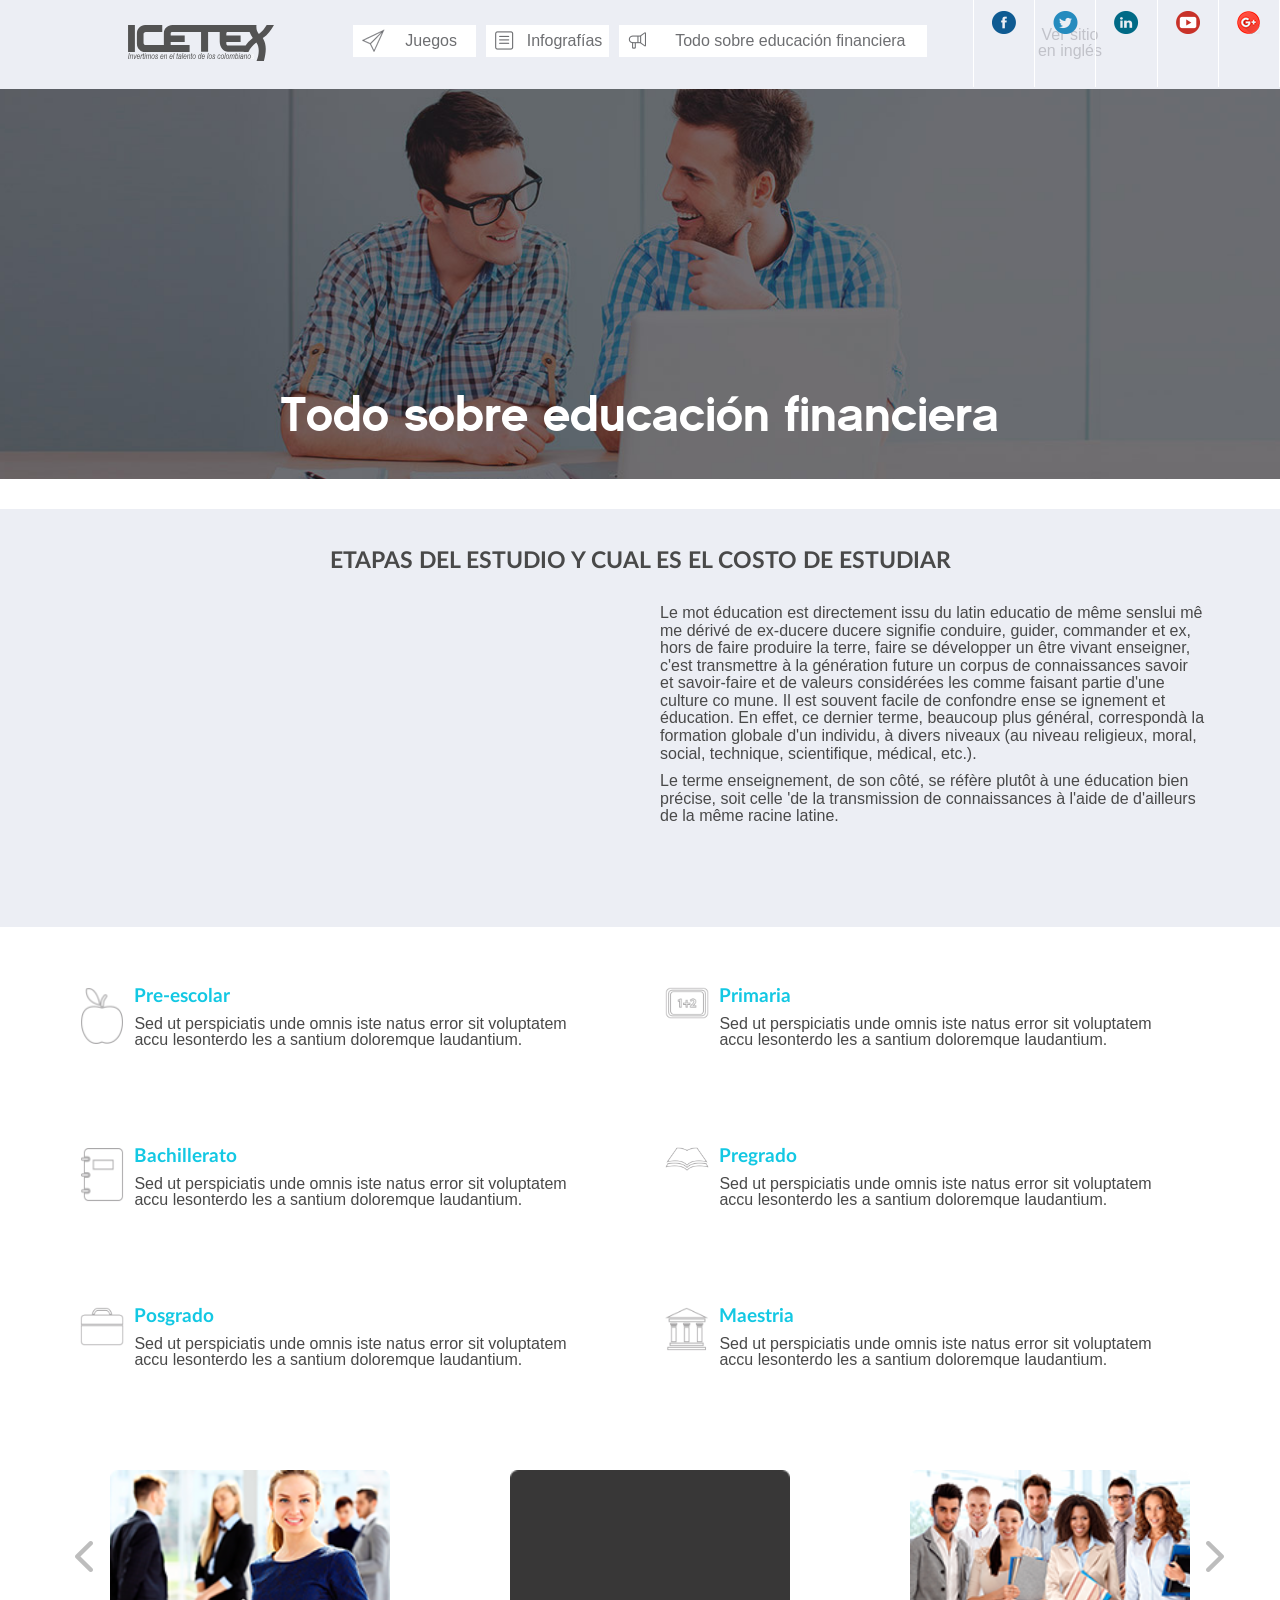
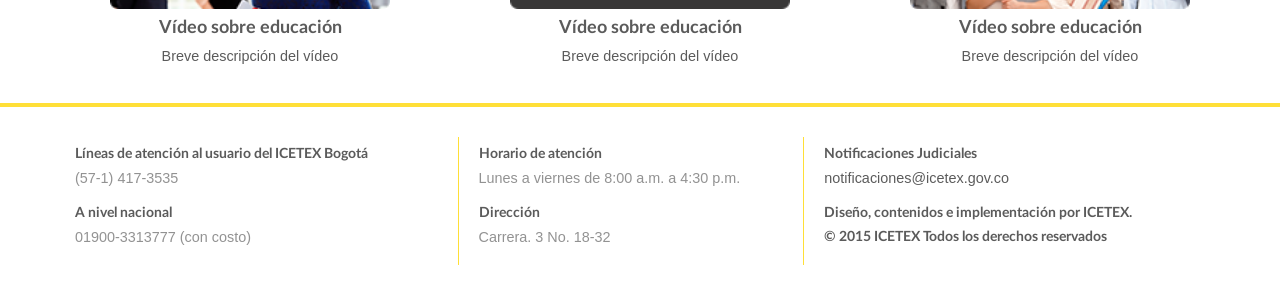
==== commit cec279c4: "Game2 & Changes" ====
--- a/educacion.html
+++ b/educacion.html
@@ -3,6 +3,8 @@
   <head>
     <title>Icetex</title>
     <link rel="stylesheet" href="css/main.css">
+    <link rel="stylesheet" href="css/game1.css">
+    <link rel="stylesheet" href="css/game2.css">
     <link rel="stylesheet" href="css/plugin.css">
     <meta charset="UTF-8">
     <meta name="viewport" content="width=device-width, initial-scale=1">
@@ -26,7 +28,7 @@
               <li><a href="">Infografías</a></li>
               <li><a href="">Todo sobre educación financiera</a></li>
             </ul>
-          </nav>
+          </nav><a href="" class="action-language">Ver sitio en inglés</a>
         </div>
         <ul class="social">
           <li><a href=""><span class="facebook"></span></a></li>
@@ -147,6 +149,7 @@
     <script src="js/vendor/CSSPlugin.min.js"></script>
     <script src="js/vendor/royal-slider-min.js"></script>
     <script src="js/vendor/bx-slider.js"></script>
+    <script src="js/vendor/jquery.tooltipster.min.js"></script>
     <script src="js/animation.js"></script>
     <script src="js/main.js"> </script>
   </body>
--- a/css/game1.css
+++ b/css/game1.css
@@ -0,0 +1,3129 @@
+@charset "UTF-8";
+/* FONTS */
+/* COLORS */
+/* SIZES RESPONSIVE */
+@font-face {
+  font-family: 'chunkfive';
+  src: url("../fonts/chunkfive_ex-webfont.eot");
+  src: url("../fonts/chunkfive_ex-webfont.eot?#iefix") format("embedded-opentype"), url("../fonts/chunkfive_ex-webfont.woff2") format("woff2"), url("../fonts/chunkfive_ex-webfont.woff") format("woff"), url("../fonts/chunkfive_ex-webfont.ttf") format("truetype"), url("../fonts/chunkfive_ex-webfont.svg#chunkfive_exregular") format("svg");
+  font-weight: normal;
+  font-style: normal; }
+
+.game-wrap .container {
+  padding: 60px 0; }
+
+.game1 a {
+  text-decoration: none;
+  color: #5B5B5B; }
+
+.question {
+  color: #5B5B5B; }
+
+.startRight {
+  left: 100%;
+  opacity: 0;
+  position: absolute; }
+
+.stage {
+  width: 100%;
+  height: 810px; }
+
+.game-wrapper-financiero {
+  display: block;
+  overflow: hidden;
+  height: 810px !important;
+  width: 960px;
+  position: relative;
+  height: auto;
+  padding-bottom: 45px;
+  background: url("../images/game1/bg.jpg") no-repeat center center;
+  margin: 0 auto;
+  background-size: cover; }
+  @media (max-width: 1199px) {
+    .game-wrapper-financiero {
+      width: 90%; } }
+  @media (max-width: 768px) {
+    .game-wrapper-financiero {
+      height: 1007px !important; } }
+  @media (max-width: 568px) {
+    .game-wrapper-financiero {
+      height: 1131px !important; } }
+
+@font-face {
+  font-family: 'chunkfive';
+  src: url("../fonts/chunkfive_ex-webfont.eot");
+  src: url("../fonts/chunkfive_ex-webfont.eot?#iefix") format("embedded-opentype"), url("../fonts/chunkfive_ex-webfont.woff2") format("woff2"), url("../fonts/chunkfive_ex-webfont.woff") format("woff"), url("../fonts/chunkfive_ex-webfont.ttf") format("truetype"), url("../fonts/chunkfive_ex-webfont.svg#chunkfive_exregular") format("svg");
+  font-weight: normal;
+  font-style: normal; }
+
+.animated {
+  -webkit-animation-duration: 1s;
+  animation-duration: 1s;
+  -webkit-animation-fill-mode: both;
+  animation-fill-mode: both; }
+
+.animated.infinite {
+  -webkit-animation-iteration-count: infinite;
+  animation-iteration-count: infinite; }
+
+.animated.hinge {
+  -webkit-animation-duration: 2s;
+  animation-duration: 2s; }
+
+.animated.bounceIn,
+.animated.bounceOut {
+  -webkit-animation-duration: .75s;
+  animation-duration: .75s; }
+
+.animated.flipOutX,
+.animated.flipOutY {
+  -webkit-animation-duration: .75s;
+  animation-duration: .75s; }
+
+@-webkit-keyframes bounce {
+  from, 20%, 53%, 80%, to {
+    -webkit-animation-timing-function: cubic-bezier(0.215, 0.61, 0.355, 1);
+    animation-timing-function: cubic-bezier(0.215, 0.61, 0.355, 1);
+    -webkit-transform: translate3d(0, 0, 0);
+    transform: translate3d(0, 0, 0); }
+  40%, 43% {
+    -webkit-animation-timing-function: cubic-bezier(0.755, 0.05, 0.855, 0.06);
+    animation-timing-function: cubic-bezier(0.755, 0.05, 0.855, 0.06);
+    -webkit-transform: translate3d(0, -30px, 0);
+    transform: translate3d(0, -30px, 0); }
+  70% {
+    -webkit-animation-timing-function: cubic-bezier(0.755, 0.05, 0.855, 0.06);
+    animation-timing-function: cubic-bezier(0.755, 0.05, 0.855, 0.06);
+    -webkit-transform: translate3d(0, -15px, 0);
+    transform: translate3d(0, -15px, 0); }
+  90% {
+    -webkit-transform: translate3d(0, -4px, 0);
+    transform: translate3d(0, -4px, 0); } }
+
+@keyframes bounce {
+  from, 20%, 53%, 80%, to {
+    -webkit-animation-timing-function: cubic-bezier(0.215, 0.61, 0.355, 1);
+    animation-timing-function: cubic-bezier(0.215, 0.61, 0.355, 1);
+    -webkit-transform: translate3d(0, 0, 0);
+    transform: translate3d(0, 0, 0); }
+  40%, 43% {
+    -webkit-animation-timing-function: cubic-bezier(0.755, 0.05, 0.855, 0.06);
+    animation-timing-function: cubic-bezier(0.755, 0.05, 0.855, 0.06);
+    -webkit-transform: translate3d(0, -30px, 0);
+    transform: translate3d(0, -30px, 0); }
+  70% {
+    -webkit-animation-timing-function: cubic-bezier(0.755, 0.05, 0.855, 0.06);
+    animation-timing-function: cubic-bezier(0.755, 0.05, 0.855, 0.06);
+    -webkit-transform: translate3d(0, -15px, 0);
+    transform: translate3d(0, -15px, 0); }
+  90% {
+    -webkit-transform: translate3d(0, -4px, 0);
+    transform: translate3d(0, -4px, 0); } }
+
+.bounce {
+  -webkit-animation-name: bounce;
+  animation-name: bounce;
+  -webkit-transform-origin: center bottom;
+  transform-origin: center bottom; }
+
+@-webkit-keyframes flash {
+  from, 50%, to {
+    opacity: 1; }
+  25%, 75% {
+    opacity: 0; } }
+
+@keyframes flash {
+  from, 50%, to {
+    opacity: 1; }
+  25%, 75% {
+    opacity: 0; } }
+
+.flash {
+  -webkit-animation-name: flash;
+  animation-name: flash; }
+
+/* originally authored by Nick Pettit - https://github.com/nickpettit/glide */
+@-webkit-keyframes pulse {
+  from {
+    -webkit-transform: scale3d(1, 1, 1);
+    transform: scale3d(1, 1, 1); }
+  50% {
+    -webkit-transform: scale3d(1.05, 1.05, 1.05);
+    transform: scale3d(1.05, 1.05, 1.05); }
+  to {
+    -webkit-transform: scale3d(1, 1, 1);
+    transform: scale3d(1, 1, 1); } }
+
+@keyframes pulse {
+  from {
+    -webkit-transform: scale3d(1, 1, 1);
+    transform: scale3d(1, 1, 1); }
+  50% {
+    -webkit-transform: scale3d(1.05, 1.05, 1.05);
+    transform: scale3d(1.05, 1.05, 1.05); }
+  to {
+    -webkit-transform: scale3d(1, 1, 1);
+    transform: scale3d(1, 1, 1); } }
+
+.pulse {
+  -webkit-animation-name: pulse;
+  animation-name: pulse; }
+
+@-webkit-keyframes rubberBand {
+  from {
+    -webkit-transform: scale3d(1, 1, 1);
+    transform: scale3d(1, 1, 1); }
+  30% {
+    -webkit-transform: scale3d(1.25, 0.75, 1);
+    transform: scale3d(1.25, 0.75, 1); }
+  40% {
+    -webkit-transform: scale3d(0.75, 1.25, 1);
+    transform: scale3d(0.75, 1.25, 1); }
+  50% {
+    -webkit-transform: scale3d(1.15, 0.85, 1);
+    transform: scale3d(1.15, 0.85, 1); }
+  65% {
+    -webkit-transform: scale3d(0.95, 1.05, 1);
+    transform: scale3d(0.95, 1.05, 1); }
+  75% {
+    -webkit-transform: scale3d(1.05, 0.95, 1);
+    transform: scale3d(1.05, 0.95, 1); }
+  to {
+    -webkit-transform: scale3d(1, 1, 1);
+    transform: scale3d(1, 1, 1); } }
+
+@keyframes rubberBand {
+  from {
+    -webkit-transform: scale3d(1, 1, 1);
+    transform: scale3d(1, 1, 1); }
+  30% {
+    -webkit-transform: scale3d(1.25, 0.75, 1);
+    transform: scale3d(1.25, 0.75, 1); }
+  40% {
+    -webkit-transform: scale3d(0.75, 1.25, 1);
+    transform: scale3d(0.75, 1.25, 1); }
+  50% {
+    -webkit-transform: scale3d(1.15, 0.85, 1);
+    transform: scale3d(1.15, 0.85, 1); }
+  65% {
+    -webkit-transform: scale3d(0.95, 1.05, 1);
+    transform: scale3d(0.95, 1.05, 1); }
+  75% {
+    -webkit-transform: scale3d(1.05, 0.95, 1);
+    transform: scale3d(1.05, 0.95, 1); }
+  to {
+    -webkit-transform: scale3d(1, 1, 1);
+    transform: scale3d(1, 1, 1); } }
+
+.rubberBand {
+  -webkit-animation-name: rubberBand;
+  animation-name: rubberBand; }
+
+@-webkit-keyframes shake {
+  from, to {
+    -webkit-transform: translate3d(0, 0, 0);
+    transform: translate3d(0, 0, 0); }
+  10%, 30%, 50%, 70%, 90% {
+    -webkit-transform: translate3d(-10px, 0, 0);
+    transform: translate3d(-10px, 0, 0); }
+  20%, 40%, 60%, 80% {
+    -webkit-transform: translate3d(10px, 0, 0);
+    transform: translate3d(10px, 0, 0); } }
+
+@keyframes shake {
+  from, to {
+    -webkit-transform: translate3d(0, 0, 0);
+    transform: translate3d(0, 0, 0); }
+  10%, 30%, 50%, 70%, 90% {
+    -webkit-transform: translate3d(-10px, 0, 0);
+    transform: translate3d(-10px, 0, 0); }
+  20%, 40%, 60%, 80% {
+    -webkit-transform: translate3d(10px, 0, 0);
+    transform: translate3d(10px, 0, 0); } }
+
+.shake {
+  -webkit-animation-name: shake;
+  animation-name: shake; }
+
+@-webkit-keyframes swing {
+  20% {
+    -webkit-transform: rotate3d(0, 0, 1, 15deg);
+    transform: rotate3d(0, 0, 1, 15deg); }
+  40% {
+    -webkit-transform: rotate3d(0, 0, 1, -10deg);
+    transform: rotate3d(0, 0, 1, -10deg); }
+  60% {
+    -webkit-transform: rotate3d(0, 0, 1, 5deg);
+    transform: rotate3d(0, 0, 1, 5deg); }
+  80% {
+    -webkit-transform: rotate3d(0, 0, 1, -5deg);
+    transform: rotate3d(0, 0, 1, -5deg); }
+  to {
+    -webkit-transform: rotate3d(0, 0, 1, 0deg);
+    transform: rotate3d(0, 0, 1, 0deg); } }
+
+@keyframes swing {
+  20% {
+    -webkit-transform: rotate3d(0, 0, 1, 15deg);
+    transform: rotate3d(0, 0, 1, 15deg); }
+  40% {
+    -webkit-transform: rotate3d(0, 0, 1, -10deg);
+    transform: rotate3d(0, 0, 1, -10deg); }
+  60% {
+    -webkit-transform: rotate3d(0, 0, 1, 5deg);
+    transform: rotate3d(0, 0, 1, 5deg); }
+  80% {
+    -webkit-transform: rotate3d(0, 0, 1, -5deg);
+    transform: rotate3d(0, 0, 1, -5deg); }
+  to {
+    -webkit-transform: rotate3d(0, 0, 1, 0deg);
+    transform: rotate3d(0, 0, 1, 0deg); } }
+
+.swing {
+  -webkit-transform-origin: top center;
+  transform-origin: top center;
+  -webkit-animation-name: swing;
+  animation-name: swing; }
+
+@-webkit-keyframes tada {
+  from {
+    -webkit-transform: scale3d(1, 1, 1);
+    transform: scale3d(1, 1, 1); }
+  10%, 20% {
+    -webkit-transform: scale3d(0.9, 0.9, 0.9) rotate3d(0, 0, 1, -3deg);
+    transform: scale3d(0.9, 0.9, 0.9) rotate3d(0, 0, 1, -3deg); }
+  30%, 50%, 70%, 90% {
+    -webkit-transform: scale3d(1.1, 1.1, 1.1) rotate3d(0, 0, 1, 3deg);
+    transform: scale3d(1.1, 1.1, 1.1) rotate3d(0, 0, 1, 3deg); }
+  40%, 60%, 80% {
+    -webkit-transform: scale3d(1.1, 1.1, 1.1) rotate3d(0, 0, 1, -3deg);
+    transform: scale3d(1.1, 1.1, 1.1) rotate3d(0, 0, 1, -3deg); }
+  to {
+    -webkit-transform: scale3d(1, 1, 1);
+    transform: scale3d(1, 1, 1); } }
+
+@keyframes tada {
+  from {
+    -webkit-transform: scale3d(1, 1, 1);
+    transform: scale3d(1, 1, 1); }
+  10%, 20% {
+    -webkit-transform: scale3d(0.9, 0.9, 0.9) rotate3d(0, 0, 1, -3deg);
+    transform: scale3d(0.9, 0.9, 0.9) rotate3d(0, 0, 1, -3deg); }
+  30%, 50%, 70%, 90% {
+    -webkit-transform: scale3d(1.1, 1.1, 1.1) rotate3d(0, 0, 1, 3deg);
+    transform: scale3d(1.1, 1.1, 1.1) rotate3d(0, 0, 1, 3deg); }
+  40%, 60%, 80% {
+    -webkit-transform: scale3d(1.1, 1.1, 1.1) rotate3d(0, 0, 1, -3deg);
+    transform: scale3d(1.1, 1.1, 1.1) rotate3d(0, 0, 1, -3deg); }
+  to {
+    -webkit-transform: scale3d(1, 1, 1);
+    transform: scale3d(1, 1, 1); } }
+
+.tada {
+  -webkit-animation-name: tada;
+  animation-name: tada; }
+
+/* originally authored by Nick Pettit - https://github.com/nickpettit/glide */
+@-webkit-keyframes wobble {
+  from {
+    -webkit-transform: none;
+    transform: none; }
+  15% {
+    -webkit-transform: translate3d(-25%, 0, 0) rotate3d(0, 0, 1, -5deg);
+    transform: translate3d(-25%, 0, 0) rotate3d(0, 0, 1, -5deg); }
+  30% {
+    -webkit-transform: translate3d(20%, 0, 0) rotate3d(0, 0, 1, 3deg);
+    transform: translate3d(20%, 0, 0) rotate3d(0, 0, 1, 3deg); }
+  45% {
+    -webkit-transform: translate3d(-15%, 0, 0) rotate3d(0, 0, 1, -3deg);
+    transform: translate3d(-15%, 0, 0) rotate3d(0, 0, 1, -3deg); }
+  60% {
+    -webkit-transform: translate3d(10%, 0, 0) rotate3d(0, 0, 1, 2deg);
+    transform: translate3d(10%, 0, 0) rotate3d(0, 0, 1, 2deg); }
+  75% {
+    -webkit-transform: translate3d(-5%, 0, 0) rotate3d(0, 0, 1, -1deg);
+    transform: translate3d(-5%, 0, 0) rotate3d(0, 0, 1, -1deg); }
+  to {
+    -webkit-transform: none;
+    transform: none; } }
+
+@keyframes wobble {
+  from {
+    -webkit-transform: none;
+    transform: none; }
+  15% {
+    -webkit-transform: translate3d(-25%, 0, 0) rotate3d(0, 0, 1, -5deg);
+    transform: translate3d(-25%, 0, 0) rotate3d(0, 0, 1, -5deg); }
+  30% {
+    -webkit-transform: translate3d(20%, 0, 0) rotate3d(0, 0, 1, 3deg);
+    transform: translate3d(20%, 0, 0) rotate3d(0, 0, 1, 3deg); }
+  45% {
+    -webkit-transform: translate3d(-15%, 0, 0) rotate3d(0, 0, 1, -3deg);
+    transform: translate3d(-15%, 0, 0) rotate3d(0, 0, 1, -3deg); }
+  60% {
+    -webkit-transform: translate3d(10%, 0, 0) rotate3d(0, 0, 1, 2deg);
+    transform: translate3d(10%, 0, 0) rotate3d(0, 0, 1, 2deg); }
+  75% {
+    -webkit-transform: translate3d(-5%, 0, 0) rotate3d(0, 0, 1, -1deg);
+    transform: translate3d(-5%, 0, 0) rotate3d(0, 0, 1, -1deg); }
+  to {
+    -webkit-transform: none;
+    transform: none; } }
+
+.wobble {
+  -webkit-animation-name: wobble;
+  animation-name: wobble; }
+
+@-webkit-keyframes jello {
+  from, 11.1%, to {
+    -webkit-transform: none;
+    transform: none; }
+  22.2% {
+    -webkit-transform: skewX(-12.5deg) skewY(-12.5deg);
+    transform: skewX(-12.5deg) skewY(-12.5deg); }
+  33.3% {
+    -webkit-transform: skewX(6.25deg) skewY(6.25deg);
+    transform: skewX(6.25deg) skewY(6.25deg); }
+  44.4% {
+    -webkit-transform: skewX(-3.125deg) skewY(-3.125deg);
+    transform: skewX(-3.125deg) skewY(-3.125deg); }
+  55.5% {
+    -webkit-transform: skewX(1.5625deg) skewY(1.5625deg);
+    transform: skewX(1.5625deg) skewY(1.5625deg); }
+  66.6% {
+    -webkit-transform: skewX(-0.78125deg) skewY(-0.78125deg);
+    transform: skewX(-0.78125deg) skewY(-0.78125deg); }
+  77.7% {
+    -webkit-transform: skewX(0.39062deg) skewY(0.39062deg);
+    transform: skewX(0.39062deg) skewY(0.39062deg); }
+  88.8% {
+    -webkit-transform: skewX(-0.19531deg) skewY(-0.19531deg);
+    transform: skewX(-0.19531deg) skewY(-0.19531deg); } }
+
+@keyframes jello {
+  from, 11.1%, to {
+    -webkit-transform: none;
+    transform: none; }
+  22.2% {
+    -webkit-transform: skewX(-12.5deg) skewY(-12.5deg);
+    transform: skewX(-12.5deg) skewY(-12.5deg); }
+  33.3% {
+    -webkit-transform: skewX(6.25deg) skewY(6.25deg);
+    transform: skewX(6.25deg) skewY(6.25deg); }
+  44.4% {
+    -webkit-transform: skewX(-3.125deg) skewY(-3.125deg);
+    transform: skewX(-3.125deg) skewY(-3.125deg); }
+  55.5% {
+    -webkit-transform: skewX(1.5625deg) skewY(1.5625deg);
+    transform: skewX(1.5625deg) skewY(1.5625deg); }
+  66.6% {
+    -webkit-transform: skewX(-0.78125deg) skewY(-0.78125deg);
+    transform: skewX(-0.78125deg) skewY(-0.78125deg); }
+  77.7% {
+    -webkit-transform: skewX(0.39062deg) skewY(0.39062deg);
+    transform: skewX(0.39062deg) skewY(0.39062deg); }
+  88.8% {
+    -webkit-transform: skewX(-0.19531deg) skewY(-0.19531deg);
+    transform: skewX(-0.19531deg) skewY(-0.19531deg); } }
+
+.jello {
+  -webkit-animation-name: jello;
+  animation-name: jello;
+  -webkit-transform-origin: center;
+  transform-origin: center; }
+
+@-webkit-keyframes bounceIn {
+  from, 20%, 40%, 60%, 80%, to {
+    -webkit-animation-timing-function: cubic-bezier(0.215, 0.61, 0.355, 1);
+    animation-timing-function: cubic-bezier(0.215, 0.61, 0.355, 1); }
+  0% {
+    opacity: 0;
+    -webkit-transform: scale3d(0.3, 0.3, 0.3);
+    transform: scale3d(0.3, 0.3, 0.3); }
+  20% {
+    -webkit-transform: scale3d(1.1, 1.1, 1.1);
+    transform: scale3d(1.1, 1.1, 1.1); }
+  40% {
+    -webkit-transform: scale3d(0.9, 0.9, 0.9);
+    transform: scale3d(0.9, 0.9, 0.9); }
+  60% {
+    opacity: 1;
+    -webkit-transform: scale3d(1.03, 1.03, 1.03);
+    transform: scale3d(1.03, 1.03, 1.03); }
+  80% {
+    -webkit-transform: scale3d(0.97, 0.97, 0.97);
+    transform: scale3d(0.97, 0.97, 0.97); }
+  to {
+    opacity: 1;
+    -webkit-transform: scale3d(1, 1, 1);
+    transform: scale3d(1, 1, 1); } }
+
+@keyframes bounceIn {
+  from, 20%, 40%, 60%, 80%, to {
+    -webkit-animation-timing-function: cubic-bezier(0.215, 0.61, 0.355, 1);
+    animation-timing-function: cubic-bezier(0.215, 0.61, 0.355, 1); }
+  0% {
+    opacity: 0;
+    -webkit-transform: scale3d(0.3, 0.3, 0.3);
+    transform: scale3d(0.3, 0.3, 0.3); }
+  20% {
+    -webkit-transform: scale3d(1.1, 1.1, 1.1);
+    transform: scale3d(1.1, 1.1, 1.1); }
+  40% {
+    -webkit-transform: scale3d(0.9, 0.9, 0.9);
+    transform: scale3d(0.9, 0.9, 0.9); }
+  60% {
+    opacity: 1;
+    -webkit-transform: scale3d(1.03, 1.03, 1.03);
+    transform: scale3d(1.03, 1.03, 1.03); }
+  80% {
+    -webkit-transform: scale3d(0.97, 0.97, 0.97);
+    transform: scale3d(0.97, 0.97, 0.97); }
+  to {
+    opacity: 1;
+    -webkit-transform: scale3d(1, 1, 1);
+    transform: scale3d(1, 1, 1); } }
+
+.bounceIn {
+  -webkit-animation-name: bounceIn;
+  animation-name: bounceIn; }
+
+@-webkit-keyframes bounceInDown {
+  from, 60%, 75%, 90%, to {
+    -webkit-animation-timing-function: cubic-bezier(0.215, 0.61, 0.355, 1);
+    animation-timing-function: cubic-bezier(0.215, 0.61, 0.355, 1); }
+  0% {
+    opacity: 0;
+    -webkit-transform: translate3d(0, -3000px, 0);
+    transform: translate3d(0, -3000px, 0); }
+  60% {
+    opacity: 1;
+    -webkit-transform: translate3d(0, 25px, 0);
+    transform: translate3d(0, 25px, 0); }
+  75% {
+    -webkit-transform: translate3d(0, -10px, 0);
+    transform: translate3d(0, -10px, 0); }
+  90% {
+    -webkit-transform: translate3d(0, 5px, 0);
+    transform: translate3d(0, 5px, 0); }
+  to {
+    -webkit-transform: none;
+    transform: none; } }
+
+@keyframes bounceInDown {
+  from, 60%, 75%, 90%, to {
+    -webkit-animation-timing-function: cubic-bezier(0.215, 0.61, 0.355, 1);
+    animation-timing-function: cubic-bezier(0.215, 0.61, 0.355, 1); }
+  0% {
+    opacity: 0;
+    -webkit-transform: translate3d(0, -3000px, 0);
+    transform: translate3d(0, -3000px, 0); }
+  60% {
+    opacity: 1;
+    -webkit-transform: translate3d(0, 25px, 0);
+    transform: translate3d(0, 25px, 0); }
+  75% {
+    -webkit-transform: translate3d(0, -10px, 0);
+    transform: translate3d(0, -10px, 0); }
+  90% {
+    -webkit-transform: translate3d(0, 5px, 0);
+    transform: translate3d(0, 5px, 0); }
+  to {
+    -webkit-transform: none;
+    transform: none; } }
+
+.bounceInDown {
+  -webkit-animation-name: bounceInDown;
+  animation-name: bounceInDown; }
+
+@-webkit-keyframes bounceInLeft {
+  from, 60%, 75%, 90%, to {
+    -webkit-animation-timing-function: cubic-bezier(0.215, 0.61, 0.355, 1);
+    animation-timing-function: cubic-bezier(0.215, 0.61, 0.355, 1); }
+  0% {
+    opacity: 0;
+    -webkit-transform: translate3d(-3000px, 0, 0);
+    transform: translate3d(-3000px, 0, 0); }
+  60% {
+    opacity: 1;
+    -webkit-transform: translate3d(25px, 0, 0);
+    transform: translate3d(25px, 0, 0); }
+  75% {
+    -webkit-transform: translate3d(-10px, 0, 0);
+    transform: translate3d(-10px, 0, 0); }
+  90% {
+    -webkit-transform: translate3d(5px, 0, 0);
+    transform: translate3d(5px, 0, 0); }
+  to {
+    -webkit-transform: none;
+    transform: none; } }
+
+@keyframes bounceInLeft {
+  from, 60%, 75%, 90%, to {
+    -webkit-animation-timing-function: cubic-bezier(0.215, 0.61, 0.355, 1);
+    animation-timing-function: cubic-bezier(0.215, 0.61, 0.355, 1); }
+  0% {
+    opacity: 0;
+    -webkit-transform: translate3d(-3000px, 0, 0);
+    transform: translate3d(-3000px, 0, 0); }
+  60% {
+    opacity: 1;
+    -webkit-transform: translate3d(25px, 0, 0);
+    transform: translate3d(25px, 0, 0); }
+  75% {
+    -webkit-transform: translate3d(-10px, 0, 0);
+    transform: translate3d(-10px, 0, 0); }
+  90% {
+    -webkit-transform: translate3d(5px, 0, 0);
+    transform: translate3d(5px, 0, 0); }
+  to {
+    -webkit-transform: none;
+    transform: none; } }
+
+.bounceInLeft {
+  -webkit-animation-name: bounceInLeft;
+  animation-name: bounceInLeft; }
+
+@-webkit-keyframes bounceInRight {
+  from, 60%, 75%, 90%, to {
+    -webkit-animation-timing-function: cubic-bezier(0.215, 0.61, 0.355, 1);
+    animation-timing-function: cubic-bezier(0.215, 0.61, 0.355, 1); }
+  from {
+    opacity: 0;
+    -webkit-transform: translate3d(3000px, 0, 0);
+    transform: translate3d(3000px, 0, 0); }
+  60% {
+    opacity: 1;
+    -webkit-transform: translate3d(-25px, 0, 0);
+    transform: translate3d(-25px, 0, 0); }
+  75% {
+    -webkit-transform: translate3d(10px, 0, 0);
+    transform: translate3d(10px, 0, 0); }
+  90% {
+    -webkit-transform: translate3d(-5px, 0, 0);
+    transform: translate3d(-5px, 0, 0); }
+  to {
+    -webkit-transform: none;
+    transform: none; } }
+
+@keyframes bounceInRight {
+  from, 60%, 75%, 90%, to {
+    -webkit-animation-timing-function: cubic-bezier(0.215, 0.61, 0.355, 1);
+    animation-timing-function: cubic-bezier(0.215, 0.61, 0.355, 1); }
+  from {
+    opacity: 0;
+    -webkit-transform: translate3d(3000px, 0, 0);
+    transform: translate3d(3000px, 0, 0); }
+  60% {
+    opacity: 1;
+    -webkit-transform: translate3d(-25px, 0, 0);
+    transform: translate3d(-25px, 0, 0); }
+  75% {
+    -webkit-transform: translate3d(10px, 0, 0);
+    transform: translate3d(10px, 0, 0); }
+  90% {
+    -webkit-transform: translate3d(-5px, 0, 0);
+    transform: translate3d(-5px, 0, 0); }
+  to {
+    -webkit-transform: none;
+    transform: none; } }
+
+.bounceInRight {
+  -webkit-animation-name: bounceInRight;
+  animation-name: bounceInRight; }
+
+@-webkit-keyframes bounceInUp {
+  from, 60%, 75%, 90%, to {
+    -webkit-animation-timing-function: cubic-bezier(0.215, 0.61, 0.355, 1);
+    animation-timing-function: cubic-bezier(0.215, 0.61, 0.355, 1); }
+  from {
+    opacity: 0;
+    -webkit-transform: translate3d(0, 3000px, 0);
+    transform: translate3d(0, 3000px, 0); }
+  60% {
+    opacity: 1;
+    -webkit-transform: translate3d(0, -20px, 0);
+    transform: translate3d(0, -20px, 0); }
+  75% {
+    -webkit-transform: translate3d(0, 10px, 0);
+    transform: translate3d(0, 10px, 0); }
+  90% {
+    -webkit-transform: translate3d(0, -5px, 0);
+    transform: translate3d(0, -5px, 0); }
+  to {
+    -webkit-transform: translate3d(0, 0, 0);
+    transform: translate3d(0, 0, 0); } }
+
+@keyframes bounceInUp {
+  from, 60%, 75%, 90%, to {
+    -webkit-animation-timing-function: cubic-bezier(0.215, 0.61, 0.355, 1);
+    animation-timing-function: cubic-bezier(0.215, 0.61, 0.355, 1); }
+  from {
+    opacity: 0;
+    -webkit-transform: translate3d(0, 3000px, 0);
+    transform: translate3d(0, 3000px, 0); }
+  60% {
+    opacity: 1;
+    -webkit-transform: translate3d(0, -20px, 0);
+    transform: translate3d(0, -20px, 0); }
+  75% {
+    -webkit-transform: translate3d(0, 10px, 0);
+    transform: translate3d(0, 10px, 0); }
+  90% {
+    -webkit-transform: translate3d(0, -5px, 0);
+    transform: translate3d(0, -5px, 0); }
+  to {
+    -webkit-transform: translate3d(0, 0, 0);
+    transform: translate3d(0, 0, 0); } }
+
+.bounceInUp {
+  -webkit-animation-name: bounceInUp;
+  animation-name: bounceInUp; }
+
+@-webkit-keyframes bounceOut {
+  20% {
+    -webkit-transform: scale3d(0.9, 0.9, 0.9);
+    transform: scale3d(0.9, 0.9, 0.9); }
+  50%, 55% {
+    opacity: 1;
+    -webkit-transform: scale3d(1.1, 1.1, 1.1);
+    transform: scale3d(1.1, 1.1, 1.1); }
+  to {
+    opacity: 0;
+    -webkit-transform: scale3d(0.3, 0.3, 0.3);
+    transform: scale3d(0.3, 0.3, 0.3); } }
+
+@keyframes bounceOut {
+  20% {
+    -webkit-transform: scale3d(0.9, 0.9, 0.9);
+    transform: scale3d(0.9, 0.9, 0.9); }
+  50%, 55% {
+    opacity: 1;
+    -webkit-transform: scale3d(1.1, 1.1, 1.1);
+    transform: scale3d(1.1, 1.1, 1.1); }
+  to {
+    opacity: 0;
+    -webkit-transform: scale3d(0.3, 0.3, 0.3);
+    transform: scale3d(0.3, 0.3, 0.3); } }
+
+.bounceOut {
+  -webkit-animation-name: bounceOut;
+  animation-name: bounceOut; }
+
+@-webkit-keyframes bounceOutDown {
+  20% {
+    -webkit-transform: translate3d(0, 10px, 0);
+    transform: translate3d(0, 10px, 0); }
+  40%, 45% {
+    opacity: 1;
+    -webkit-transform: translate3d(0, -20px, 0);
+    transform: translate3d(0, -20px, 0); }
+  to {
+    opacity: 0;
+    -webkit-transform: translate3d(0, 2000px, 0);
+    transform: translate3d(0, 2000px, 0); } }
+
+@keyframes bounceOutDown {
+  20% {
+    -webkit-transform: translate3d(0, 10px, 0);
+    transform: translate3d(0, 10px, 0); }
+  40%, 45% {
+    opacity: 1;
+    -webkit-transform: translate3d(0, -20px, 0);
+    transform: translate3d(0, -20px, 0); }
+  to {
+    opacity: 0;
+    -webkit-transform: translate3d(0, 2000px, 0);
+    transform: translate3d(0, 2000px, 0); } }
+
+.bounceOutDown {
+  -webkit-animation-name: bounceOutDown;
+  animation-name: bounceOutDown; }
+
+@-webkit-keyframes bounceOutLeft {
+  20% {
+    opacity: 1;
+    -webkit-transform: translate3d(20px, 0, 0);
+    transform: translate3d(20px, 0, 0); }
+  to {
+    opacity: 0;
+    -webkit-transform: translate3d(-2000px, 0, 0);
+    transform: translate3d(-2000px, 0, 0); } }
+
+@keyframes bounceOutLeft {
+  20% {
+    opacity: 1;
+    -webkit-transform: translate3d(20px, 0, 0);
+    transform: translate3d(20px, 0, 0); }
+  to {
+    opacity: 0;
+    -webkit-transform: translate3d(-2000px, 0, 0);
+    transform: translate3d(-2000px, 0, 0); } }
+
+.bounceOutLeft {
+  -webkit-animation-name: bounceOutLeft;
+  animation-name: bounceOutLeft; }
+
+@-webkit-keyframes bounceOutRight {
+  20% {
+    opacity: 1;
+    -webkit-transform: translate3d(-20px, 0, 0);
+    transform: translate3d(-20px, 0, 0); }
+  to {
+    opacity: 0;
+    -webkit-transform: translate3d(2000px, 0, 0);
+    transform: translate3d(2000px, 0, 0); } }
+
+@keyframes bounceOutRight {
+  20% {
+    opacity: 1;
+    -webkit-transform: translate3d(-20px, 0, 0);
+    transform: translate3d(-20px, 0, 0); }
+  to {
+    opacity: 0;
+    -webkit-transform: translate3d(2000px, 0, 0);
+    transform: translate3d(2000px, 0, 0); } }
+
+.bounceOutRight {
+  -webkit-animation-name: bounceOutRight;
+  animation-name: bounceOutRight; }
+
+@-webkit-keyframes bounceOutUp {
+  20% {
+    -webkit-transform: translate3d(0, -10px, 0);
+    transform: translate3d(0, -10px, 0); }
+  40%, 45% {
+    opacity: 1;
+    -webkit-transform: translate3d(0, 20px, 0);
+    transform: translate3d(0, 20px, 0); }
+  to {
+    opacity: 0;
+    -webkit-transform: translate3d(0, -2000px, 0);
+    transform: translate3d(0, -2000px, 0); } }
+
+@keyframes bounceOutUp {
+  20% {
+    -webkit-transform: translate3d(0, -10px, 0);
+    transform: translate3d(0, -10px, 0); }
+  40%, 45% {
+    opacity: 1;
+    -webkit-transform: translate3d(0, 20px, 0);
+    transform: translate3d(0, 20px, 0); }
+  to {
+    opacity: 0;
+    -webkit-transform: translate3d(0, -2000px, 0);
+    transform: translate3d(0, -2000px, 0); } }
+
+.bounceOutUp {
+  -webkit-animation-name: bounceOutUp;
+  animation-name: bounceOutUp; }
+
+@-webkit-keyframes fadeIn {
+  from {
+    opacity: 0; }
+  to {
+    opacity: 1; } }
+
+@keyframes fadeIn {
+  from {
+    opacity: 0; }
+  to {
+    opacity: 1; } }
+
+.fadeIn {
+  -webkit-animation-name: fadeIn;
+  animation-name: fadeIn; }
+
+@-webkit-keyframes fadeInDown {
+  from {
+    opacity: 0;
+    -webkit-transform: translate3d(0, -100%, 0);
+    transform: translate3d(0, -100%, 0); }
+  to {
+    opacity: 1;
+    -webkit-transform: none;
+    transform: none; } }
+
+@keyframes fadeInDown {
+  from {
+    opacity: 0;
+    -webkit-transform: translate3d(0, -100%, 0);
+    transform: translate3d(0, -100%, 0); }
+  to {
+    opacity: 1;
+    -webkit-transform: none;
+    transform: none; } }
+
+.fadeInDown {
+  -webkit-animation-name: fadeInDown;
+  animation-name: fadeInDown; }
+
+@-webkit-keyframes fadeInDownBig {
+  from {
+    opacity: 0;
+    -webkit-transform: translate3d(0, -2000px, 0);
+    transform: translate3d(0, -2000px, 0); }
+  to {
+    opacity: 1;
+    -webkit-transform: none;
+    transform: none; } }
+
+@keyframes fadeInDownBig {
+  from {
+    opacity: 0;
+    -webkit-transform: translate3d(0, -2000px, 0);
+    transform: translate3d(0, -2000px, 0); }
+  to {
+    opacity: 1;
+    -webkit-transform: none;
+    transform: none; } }
+
+.fadeInDownBig {
+  -webkit-animation-name: fadeInDownBig;
+  animation-name: fadeInDownBig; }
+
+@-webkit-keyframes fadeInLeft {
+  from {
+    opacity: 0;
+    -webkit-transform: translate3d(-100%, 0, 0);
+    transform: translate3d(-100%, 0, 0); }
+  to {
+    opacity: 1;
+    -webkit-transform: none;
+    transform: none; } }
+
+@keyframes fadeInLeft {
+  from {
+    opacity: 0;
+    -webkit-transform: translate3d(-100%, 0, 0);
+    transform: translate3d(-100%, 0, 0); }
+  to {
+    opacity: 1;
+    -webkit-transform: none;
+    transform: none; } }
+
+.fadeInLeft {
+  -webkit-animation-name: fadeInLeft;
+  animation-name: fadeInLeft; }
+
+@-webkit-keyframes fadeInLeftBig {
+  from {
+    opacity: 0;
+    -webkit-transform: translate3d(-2000px, 0, 0);
+    transform: translate3d(-2000px, 0, 0); }
+  to {
+    opacity: 1;
+    -webkit-transform: none;
+    transform: none; } }
+
+@keyframes fadeInLeftBig {
+  from {
+    opacity: 0;
+    -webkit-transform: translate3d(-2000px, 0, 0);
+    transform: translate3d(-2000px, 0, 0); }
+  to {
+    opacity: 1;
+    -webkit-transform: none;
+    transform: none; } }
+
+.fadeInLeftBig {
+  -webkit-animation-name: fadeInLeftBig;
+  animation-name: fadeInLeftBig; }
+
+@-webkit-keyframes fadeInRight {
+  from {
+    opacity: 0;
+    -webkit-transform: translate3d(100%, 0, 0);
+    transform: translate3d(100%, 0, 0); }
+  to {
+    opacity: 1;
+    -webkit-transform: none;
+    transform: none; } }
+
+@keyframes fadeInRight {
+  from {
+    opacity: 0;
+    -webkit-transform: translate3d(100%, 0, 0);
+    transform: translate3d(100%, 0, 0); }
+  to {
+    opacity: 1;
+    -webkit-transform: none;
+    transform: none; } }
+
+.fadeInRight {
+  -webkit-animation-name: fadeInRight;
+  animation-name: fadeInRight; }
+
+@-webkit-keyframes fadeInRightBig {
+  from {
+    opacity: 0;
+    -webkit-transform: translate3d(2000px, 0, 0);
+    transform: translate3d(2000px, 0, 0); }
+  to {
+    opacity: 1;
+    -webkit-transform: none;
+    transform: none; } }
+
+@keyframes fadeInRightBig {
+  from {
+    opacity: 0;
+    -webkit-transform: translate3d(2000px, 0, 0);
+    transform: translate3d(2000px, 0, 0); }
+  to {
+    opacity: 1;
+    -webkit-transform: none;
+    transform: none; } }
+
+.fadeInRightBig {
+  -webkit-animation-name: fadeInRightBig;
+  animation-name: fadeInRightBig; }
+
+@-webkit-keyframes fadeInUp {
+  from {
+    opacity: 0;
+    -webkit-transform: translate3d(0, 100%, 0);
+    transform: translate3d(0, 100%, 0); }
+  to {
+    opacity: 1;
+    -webkit-transform: none;
+    transform: none; } }
+
+@keyframes fadeInUp {
+  from {
+    opacity: 0;
+    -webkit-transform: translate3d(0, 100%, 0);
+    transform: translate3d(0, 100%, 0); }
+  to {
+    opacity: 1;
+    -webkit-transform: none;
+    transform: none; } }
+
+.fadeInUp {
+  -webkit-animation-name: fadeInUp;
+  animation-name: fadeInUp; }
+
+@-webkit-keyframes fadeInUpBig {
+  from {
+    opacity: 0;
+    -webkit-transform: translate3d(0, 2000px, 0);
+    transform: translate3d(0, 2000px, 0); }
+  to {
+    opacity: 1;
+    -webkit-transform: none;
+    transform: none; } }
+
+@keyframes fadeInUpBig {
+  from {
+    opacity: 0;
+    -webkit-transform: translate3d(0, 2000px, 0);
+    transform: translate3d(0, 2000px, 0); }
+  to {
+    opacity: 1;
+    -webkit-transform: none;
+    transform: none; } }
+
+.fadeInUpBig {
+  -webkit-animation-name: fadeInUpBig;
+  animation-name: fadeInUpBig; }
+
+@-webkit-keyframes fadeOut {
+  from {
+    opacity: 1; }
+  to {
+    opacity: 0; } }
+
+@keyframes fadeOut {
+  from {
+    opacity: 1; }
+  to {
+    opacity: 0; } }
+
+.fadeOut {
+  -webkit-animation-name: fadeOut;
+  animation-name: fadeOut; }
+
+@-webkit-keyframes fadeOutDown {
+  from {
+    opacity: 1; }
+  to {
+    opacity: 0;
+    -webkit-transform: translate3d(0, 100%, 0);
+    transform: translate3d(0, 100%, 0); } }
+
+@keyframes fadeOutDown {
+  from {
+    opacity: 1; }
+  to {
+    opacity: 0;
+    -webkit-transform: translate3d(0, 100%, 0);
+    transform: translate3d(0, 100%, 0); } }
+
+.fadeOutDown {
+  -webkit-animation-name: fadeOutDown;
+  animation-name: fadeOutDown; }
+
+@-webkit-keyframes fadeOutDownBig {
+  from {
+    opacity: 1; }
+  to {
+    opacity: 0;
+    -webkit-transform: translate3d(0, 2000px, 0);
+    transform: translate3d(0, 2000px, 0); } }
+
+@keyframes fadeOutDownBig {
+  from {
+    opacity: 1; }
+  to {
+    opacity: 0;
+    -webkit-transform: translate3d(0, 2000px, 0);
+    transform: translate3d(0, 2000px, 0); } }
+
+.fadeOutDownBig {
+  -webkit-animation-name: fadeOutDownBig;
+  animation-name: fadeOutDownBig; }
+
+@-webkit-keyframes fadeOutLeft {
+  from {
+    opacity: 1; }
+  to {
+    opacity: 0;
+    -webkit-transform: translate3d(-100%, 0, 0);
+    transform: translate3d(-100%, 0, 0); } }
+
+@keyframes fadeOutLeft {
+  from {
+    opacity: 1; }
+  to {
+    opacity: 0;
+    -webkit-transform: translate3d(-100%, 0, 0);
+    transform: translate3d(-100%, 0, 0); } }
+
+.fadeOutLeft {
+  -webkit-animation-name: fadeOutLeft;
+  animation-name: fadeOutLeft; }
+
+@-webkit-keyframes fadeOutLeftBig {
+  from {
+    opacity: 1; }
+  to {
+    opacity: 0;
+    -webkit-transform: translate3d(-2000px, 0, 0);
+    transform: translate3d(-2000px, 0, 0); } }
+
+@keyframes fadeOutLeftBig {
+  from {
+    opacity: 1; }
+  to {
+    opacity: 0;
+    -webkit-transform: translate3d(-2000px, 0, 0);
+    transform: translate3d(-2000px, 0, 0); } }
+
+.fadeOutLeftBig {
+  -webkit-animation-name: fadeOutLeftBig;
+  animation-name: fadeOutLeftBig; }
+
+@-webkit-keyframes fadeOutRight {
+  from {
+    opacity: 1; }
+  to {
+    opacity: 0;
+    -webkit-transform: translate3d(100%, 0, 0);
+    transform: translate3d(100%, 0, 0); } }
+
+@keyframes fadeOutRight {
+  from {
+    opacity: 1; }
+  to {
+    opacity: 0;
+    -webkit-transform: translate3d(100%, 0, 0);
+    transform: translate3d(100%, 0, 0); } }
+
+.fadeOutRight {
+  -webkit-animation-name: fadeOutRight;
+  animation-name: fadeOutRight; }
+
+@-webkit-keyframes fadeOutRightBig {
+  from {
+    opacity: 1; }
+  to {
+    opacity: 0;
+    -webkit-transform: translate3d(2000px, 0, 0);
+    transform: translate3d(2000px, 0, 0); } }
+
+@keyframes fadeOutRightBig {
+  from {
+    opacity: 1; }
+  to {
+    opacity: 0;
+    -webkit-transform: translate3d(2000px, 0, 0);
+    transform: translate3d(2000px, 0, 0); } }
+
+.fadeOutRightBig {
+  -webkit-animation-name: fadeOutRightBig;
+  animation-name: fadeOutRightBig; }
+
+@-webkit-keyframes fadeOutUp {
+  from {
+    opacity: 1; }
+  to {
+    opacity: 0;
+    -webkit-transform: translate3d(0, -100%, 0);
+    transform: translate3d(0, -100%, 0); } }
+
+@keyframes fadeOutUp {
+  from {
+    opacity: 1; }
+  to {
+    opacity: 0;
+    -webkit-transform: translate3d(0, -100%, 0);
+    transform: translate3d(0, -100%, 0); } }
+
+.fadeOutUp {
+  -webkit-animation-name: fadeOutUp;
+  animation-name: fadeOutUp; }
+
+@-webkit-keyframes fadeOutUpBig {
+  from {
+    opacity: 1; }
+  to {
+    opacity: 0;
+    -webkit-transform: translate3d(0, -2000px, 0);
+    transform: translate3d(0, -2000px, 0); } }
+
+@keyframes fadeOutUpBig {
+  from {
+    opacity: 1; }
+  to {
+    opacity: 0;
+    -webkit-transform: translate3d(0, -2000px, 0);
+    transform: translate3d(0, -2000px, 0); } }
+
+.fadeOutUpBig {
+  -webkit-animation-name: fadeOutUpBig;
+  animation-name: fadeOutUpBig; }
+
+@-webkit-keyframes flip {
+  from {
+    -webkit-transform: perspective(400px) rotate3d(0, 1, 0, -360deg);
+    transform: perspective(400px) rotate3d(0, 1, 0, -360deg);
+    -webkit-animation-timing-function: ease-out;
+    animation-timing-function: ease-out; }
+  40% {
+    -webkit-transform: perspective(400px) translate3d(0, 0, 150px) rotate3d(0, 1, 0, -190deg);
+    transform: perspective(400px) translate3d(0, 0, 150px) rotate3d(0, 1, 0, -190deg);
+    -webkit-animation-timing-function: ease-out;
+    animation-timing-function: ease-out; }
+  50% {
+    -webkit-transform: perspective(400px) translate3d(0, 0, 150px) rotate3d(0, 1, 0, -170deg);
+    transform: perspective(400px) translate3d(0, 0, 150px) rotate3d(0, 1, 0, -170deg);
+    -webkit-animation-timing-function: ease-in;
+    animation-timing-function: ease-in; }
+  80% {
+    -webkit-transform: perspective(400px) scale3d(0.95, 0.95, 0.95);
+    transform: perspective(400px) scale3d(0.95, 0.95, 0.95);
+    -webkit-animation-timing-function: ease-in;
+    animation-timing-function: ease-in; }
+  to {
+    -webkit-transform: perspective(400px);
+    transform: perspective(400px);
+    -webkit-animation-timing-function: ease-in;
+    animation-timing-function: ease-in; } }
+
+@keyframes flip {
+  from {
+    -webkit-transform: perspective(400px) rotate3d(0, 1, 0, -360deg);
+    transform: perspective(400px) rotate3d(0, 1, 0, -360deg);
+    -webkit-animation-timing-function: ease-out;
+    animation-timing-function: ease-out; }
+  40% {
+    -webkit-transform: perspective(400px) translate3d(0, 0, 150px) rotate3d(0, 1, 0, -190deg);
+    transform: perspective(400px) translate3d(0, 0, 150px) rotate3d(0, 1, 0, -190deg);
+    -webkit-animation-timing-function: ease-out;
+    animation-timing-function: ease-out; }
+  50% {
+    -webkit-transform: perspective(400px) translate3d(0, 0, 150px) rotate3d(0, 1, 0, -170deg);
+    transform: perspective(400px) translate3d(0, 0, 150px) rotate3d(0, 1, 0, -170deg);
+    -webkit-animation-timing-function: ease-in;
+    animation-timing-function: ease-in; }
+  80% {
+    -webkit-transform: perspective(400px) scale3d(0.95, 0.95, 0.95);
+    transform: perspective(400px) scale3d(0.95, 0.95, 0.95);
+    -webkit-animation-timing-function: ease-in;
+    animation-timing-function: ease-in; }
+  to {
+    -webkit-transform: perspective(400px);
+    transform: perspective(400px);
+    -webkit-animation-timing-function: ease-in;
+    animation-timing-function: ease-in; } }
+
+.animated.flip {
+  -webkit-backface-visibility: visible;
+  backface-visibility: visible;
+  -webkit-animation-name: flip;
+  animation-name: flip; }
+
+@-webkit-keyframes flipInX {
+  from {
+    -webkit-transform: perspective(400px) rotate3d(1, 0, 0, 90deg);
+    transform: perspective(400px) rotate3d(1, 0, 0, 90deg);
+    -webkit-animation-timing-function: ease-in;
+    animation-timing-function: ease-in;
+    opacity: 0; }
+  40% {
+    -webkit-transform: perspective(400px) rotate3d(1, 0, 0, -20deg);
+    transform: perspective(400px) rotate3d(1, 0, 0, -20deg);
+    -webkit-animation-timing-function: ease-in;
+    animation-timing-function: ease-in; }
+  60% {
+    -webkit-transform: perspective(400px) rotate3d(1, 0, 0, 10deg);
+    transform: perspective(400px) rotate3d(1, 0, 0, 10deg);
+    opacity: 1; }
+  80% {
+    -webkit-transform: perspective(400px) rotate3d(1, 0, 0, -5deg);
+    transform: perspective(400px) rotate3d(1, 0, 0, -5deg); }
+  to {
+    -webkit-transform: perspective(400px);
+    transform: perspective(400px); } }
+
+@keyframes flipInX {
+  from {
+    -webkit-transform: perspective(400px) rotate3d(1, 0, 0, 90deg);
+    transform: perspective(400px) rotate3d(1, 0, 0, 90deg);
+    -webkit-animation-timing-function: ease-in;
+    animation-timing-function: ease-in;
+    opacity: 0; }
+  40% {
+    -webkit-transform: perspective(400px) rotate3d(1, 0, 0, -20deg);
+    transform: perspective(400px) rotate3d(1, 0, 0, -20deg);
+    -webkit-animation-timing-function: ease-in;
+    animation-timing-function: ease-in; }
+  60% {
+    -webkit-transform: perspective(400px) rotate3d(1, 0, 0, 10deg);
+    transform: perspective(400px) rotate3d(1, 0, 0, 10deg);
+    opacity: 1; }
+  80% {
+    -webkit-transform: perspective(400px) rotate3d(1, 0, 0, -5deg);
+    transform: perspective(400px) rotate3d(1, 0, 0, -5deg); }
+  to {
+    -webkit-transform: perspective(400px);
+    transform: perspective(400px); } }
+
+.flipInX {
+  -webkit-backface-visibility: visible !important;
+  backface-visibility: visible !important;
+  -webkit-animation-name: flipInX;
+  animation-name: flipInX; }
+
+@-webkit-keyframes flipInY {
+  from {
+    -webkit-transform: perspective(400px) rotate3d(0, 1, 0, 90deg);
+    transform: perspective(400px) rotate3d(0, 1, 0, 90deg);
+    -webkit-animation-timing-function: ease-in;
+    animation-timing-function: ease-in;
+    opacity: 0; }
+  40% {
+    -webkit-transform: perspective(400px) rotate3d(0, 1, 0, -20deg);
+    transform: perspective(400px) rotate3d(0, 1, 0, -20deg);
+    -webkit-animation-timing-function: ease-in;
+    animation-timing-function: ease-in; }
+  60% {
+    -webkit-transform: perspective(400px) rotate3d(0, 1, 0, 10deg);
+    transform: perspective(400px) rotate3d(0, 1, 0, 10deg);
+    opacity: 1; }
+  80% {
+    -webkit-transform: perspective(400px) rotate3d(0, 1, 0, -5deg);
+    transform: perspective(400px) rotate3d(0, 1, 0, -5deg); }
+  to {
+    -webkit-transform: perspective(400px);
+    transform: perspective(400px); } }
+
+@keyframes flipInY {
+  from {
+    -webkit-transform: perspective(400px) rotate3d(0, 1, 0, 90deg);
+    transform: perspective(400px) rotate3d(0, 1, 0, 90deg);
+    -webkit-animation-timing-function: ease-in;
+    animation-timing-function: ease-in;
+    opacity: 0; }
+  40% {
+    -webkit-transform: perspective(400px) rotate3d(0, 1, 0, -20deg);
+    transform: perspective(400px) rotate3d(0, 1, 0, -20deg);
+    -webkit-animation-timing-function: ease-in;
+    animation-timing-function: ease-in; }
+  60% {
+    -webkit-transform: perspective(400px) rotate3d(0, 1, 0, 10deg);
+    transform: perspective(400px) rotate3d(0, 1, 0, 10deg);
+    opacity: 1; }
+  80% {
+    -webkit-transform: perspective(400px) rotate3d(0, 1, 0, -5deg);
+    transform: perspective(400px) rotate3d(0, 1, 0, -5deg); }
+  to {
+    -webkit-transform: perspective(400px);
+    transform: perspective(400px); } }
+
+.flipInY {
+  -webkit-backface-visibility: visible !important;
+  backface-visibility: visible !important;
+  -webkit-animation-name: flipInY;
+  animation-name: flipInY; }
+
+@-webkit-keyframes flipOutX {
+  from {
+    -webkit-transform: perspective(400px);
+    transform: perspective(400px); }
+  30% {
+    -webkit-transform: perspective(400px) rotate3d(1, 0, 0, -20deg);
+    transform: perspective(400px) rotate3d(1, 0, 0, -20deg);
+    opacity: 1; }
+  to {
+    -webkit-transform: perspective(400px) rotate3d(1, 0, 0, 90deg);
+    transform: perspective(400px) rotate3d(1, 0, 0, 90deg);
+    opacity: 0; } }
+
+@keyframes flipOutX {
+  from {
+    -webkit-transform: perspective(400px);
+    transform: perspective(400px); }
+  30% {
+    -webkit-transform: perspective(400px) rotate3d(1, 0, 0, -20deg);
+    transform: perspective(400px) rotate3d(1, 0, 0, -20deg);
+    opacity: 1; }
+  to {
+    -webkit-transform: perspective(400px) rotate3d(1, 0, 0, 90deg);
+    transform: perspective(400px) rotate3d(1, 0, 0, 90deg);
+    opacity: 0; } }
+
+.flipOutX {
+  -webkit-animation-name: flipOutX;
+  animation-name: flipOutX;
+  -webkit-backface-visibility: visible !important;
+  backface-visibility: visible !important; }
+
+@-webkit-keyframes flipOutY {
+  from {
+    -webkit-transform: perspective(400px);
+    transform: perspective(400px); }
+  30% {
+    -webkit-transform: perspective(400px) rotate3d(0, 1, 0, -15deg);
+    transform: perspective(400px) rotate3d(0, 1, 0, -15deg);
+    opacity: 1; }
+  to {
+    -webkit-transform: perspective(400px) rotate3d(0, 1, 0, 90deg);
+    transform: perspective(400px) rotate3d(0, 1, 0, 90deg);
+    opacity: 0; } }
+
+@keyframes flipOutY {
+  from {
+    -webkit-transform: perspective(400px);
+    transform: perspective(400px); }
+  30% {
+    -webkit-transform: perspective(400px) rotate3d(0, 1, 0, -15deg);
+    transform: perspective(400px) rotate3d(0, 1, 0, -15deg);
+    opacity: 1; }
+  to {
+    -webkit-transform: perspective(400px) rotate3d(0, 1, 0, 90deg);
+    transform: perspective(400px) rotate3d(0, 1, 0, 90deg);
+    opacity: 0; } }
+
+.flipOutY {
+  -webkit-backface-visibility: visible !important;
+  backface-visibility: visible !important;
+  -webkit-animation-name: flipOutY;
+  animation-name: flipOutY; }
+
+@-webkit-keyframes lightSpeedIn {
+  from {
+    -webkit-transform: translate3d(100%, 0, 0) skewX(-30deg);
+    transform: translate3d(100%, 0, 0) skewX(-30deg);
+    opacity: 0; }
+  60% {
+    -webkit-transform: skewX(20deg);
+    transform: skewX(20deg);
+    opacity: 1; }
+  80% {
+    -webkit-transform: skewX(-5deg);
+    transform: skewX(-5deg);
+    opacity: 1; }
+  to {
+    -webkit-transform: none;
+    transform: none;
+    opacity: 1; } }
+
+@keyframes lightSpeedIn {
+  from {
+    -webkit-transform: translate3d(100%, 0, 0) skewX(-30deg);
+    transform: translate3d(100%, 0, 0) skewX(-30deg);
+    opacity: 0; }
+  60% {
+    -webkit-transform: skewX(20deg);
+    transform: skewX(20deg);
+    opacity: 1; }
+  80% {
+    -webkit-transform: skewX(-5deg);
+    transform: skewX(-5deg);
+    opacity: 1; }
+  to {
+    -webkit-transform: none;
+    transform: none;
+    opacity: 1; } }
+
+.lightSpeedIn {
+  -webkit-animation-name: lightSpeedIn;
+  animation-name: lightSpeedIn;
+  -webkit-animation-timing-function: ease-out;
+  animation-timing-function: ease-out; }
+
+@-webkit-keyframes lightSpeedOut {
+  from {
+    opacity: 1; }
+  to {
+    -webkit-transform: translate3d(100%, 0, 0) skewX(30deg);
+    transform: translate3d(100%, 0, 0) skewX(30deg);
+    opacity: 0; } }
+
+@keyframes lightSpeedOut {
+  from {
+    opacity: 1; }
+  to {
+    -webkit-transform: translate3d(100%, 0, 0) skewX(30deg);
+    transform: translate3d(100%, 0, 0) skewX(30deg);
+    opacity: 0; } }
+
+.lightSpeedOut {
+  -webkit-animation-name: lightSpeedOut;
+  animation-name: lightSpeedOut;
+  -webkit-animation-timing-function: ease-in;
+  animation-timing-function: ease-in; }
+
+@-webkit-keyframes rotateIn {
+  from {
+    -webkit-transform-origin: center;
+    transform-origin: center;
+    -webkit-transform: rotate3d(0, 0, 1, -200deg);
+    transform: rotate3d(0, 0, 1, -200deg);
+    opacity: 0; }
+  to {
+    -webkit-transform-origin: center;
+    transform-origin: center;
+    -webkit-transform: none;
+    transform: none;
+    opacity: 1; } }
+
+@keyframes rotateIn {
+  from {
+    -webkit-transform-origin: center;
+    transform-origin: center;
+    -webkit-transform: rotate3d(0, 0, 1, -200deg);
+    transform: rotate3d(0, 0, 1, -200deg);
+    opacity: 0; }
+  to {
+    -webkit-transform-origin: center;
+    transform-origin: center;
+    -webkit-transform: none;
+    transform: none;
+    opacity: 1; } }
+
+.rotateIn {
+  -webkit-animation-name: rotateIn;
+  animation-name: rotateIn; }
+
+@-webkit-keyframes rotateInDownLeft {
+  from {
+    -webkit-transform-origin: left bottom;
+    transform-origin: left bottom;
+    -webkit-transform: rotate3d(0, 0, 1, -45deg);
+    transform: rotate3d(0, 0, 1, -45deg);
+    opacity: 0; }
+  to {
+    -webkit-transform-origin: left bottom;
+    transform-origin: left bottom;
+    -webkit-transform: none;
+    transform: none;
+    opacity: 1; } }
+
+@keyframes rotateInDownLeft {
+  from {
+    -webkit-transform-origin: left bottom;
+    transform-origin: left bottom;
+    -webkit-transform: rotate3d(0, 0, 1, -45deg);
+    transform: rotate3d(0, 0, 1, -45deg);
+    opacity: 0; }
+  to {
+    -webkit-transform-origin: left bottom;
+    transform-origin: left bottom;
+    -webkit-transform: none;
+    transform: none;
+    opacity: 1; } }
+
+.rotateInDownLeft {
+  -webkit-animation-name: rotateInDownLeft;
+  animation-name: rotateInDownLeft; }
+
+@-webkit-keyframes rotateInDownRight {
+  from {
+    -webkit-transform-origin: right bottom;
+    transform-origin: right bottom;
+    -webkit-transform: rotate3d(0, 0, 1, 45deg);
+    transform: rotate3d(0, 0, 1, 45deg);
+    opacity: 0; }
+  to {
+    -webkit-transform-origin: right bottom;
+    transform-origin: right bottom;
+    -webkit-transform: none;
+    transform: none;
+    opacity: 1; } }
+
+@keyframes rotateInDownRight {
+  from {
+    -webkit-transform-origin: right bottom;
+    transform-origin: right bottom;
+    -webkit-transform: rotate3d(0, 0, 1, 45deg);
+    transform: rotate3d(0, 0, 1, 45deg);
+    opacity: 0; }
+  to {
+    -webkit-transform-origin: right bottom;
+    transform-origin: right bottom;
+    -webkit-transform: none;
+    transform: none;
+    opacity: 1; } }
+
+.rotateInDownRight {
+  -webkit-animation-name: rotateInDownRight;
+  animation-name: rotateInDownRight; }
+
+@-webkit-keyframes rotateInUpLeft {
+  from {
+    -webkit-transform-origin: left bottom;
+    transform-origin: left bottom;
+    -webkit-transform: rotate3d(0, 0, 1, 45deg);
+    transform: rotate3d(0, 0, 1, 45deg);
+    opacity: 0; }
+  to {
+    -webkit-transform-origin: left bottom;
+    transform-origin: left bottom;
+    -webkit-transform: none;
+    transform: none;
+    opacity: 1; } }
+
+@keyframes rotateInUpLeft {
+  from {
+    -webkit-transform-origin: left bottom;
+    transform-origin: left bottom;
+    -webkit-transform: rotate3d(0, 0, 1, 45deg);
+    transform: rotate3d(0, 0, 1, 45deg);
+    opacity: 0; }
+  to {
+    -webkit-transform-origin: left bottom;
+    transform-origin: left bottom;
+    -webkit-transform: none;
+    transform: none;
+    opacity: 1; } }
+
+.rotateInUpLeft {
+  -webkit-animation-name: rotateInUpLeft;
+  animation-name: rotateInUpLeft; }
+
+@-webkit-keyframes rotateInUpRight {
+  from {
+    -webkit-transform-origin: right bottom;
+    transform-origin: right bottom;
+    -webkit-transform: rotate3d(0, 0, 1, -90deg);
+    transform: rotate3d(0, 0, 1, -90deg);
+    opacity: 0; }
+  to {
+    -webkit-transform-origin: right bottom;
+    transform-origin: right bottom;
+    -webkit-transform: none;
+    transform: none;
+    opacity: 1; } }
+
+@keyframes rotateInUpRight {
+  from {
+    -webkit-transform-origin: right bottom;
+    transform-origin: right bottom;
+    -webkit-transform: rotate3d(0, 0, 1, -90deg);
+    transform: rotate3d(0, 0, 1, -90deg);
+    opacity: 0; }
+  to {
+    -webkit-transform-origin: right bottom;
+    transform-origin: right bottom;
+    -webkit-transform: none;
+    transform: none;
+    opacity: 1; } }
+
+.rotateInUpRight {
+  -webkit-animation-name: rotateInUpRight;
+  animation-name: rotateInUpRight; }
+
+@-webkit-keyframes rotateOut {
+  from {
+    -webkit-transform-origin: center;
+    transform-origin: center;
+    opacity: 1; }
+  to {
+    -webkit-transform-origin: center;
+    transform-origin: center;
+    -webkit-transform: rotate3d(0, 0, 1, 200deg);
+    transform: rotate3d(0, 0, 1, 200deg);
+    opacity: 0; } }
+
+@keyframes rotateOut {
+  from {
+    -webkit-transform-origin: center;
+    transform-origin: center;
+    opacity: 1; }
+  to {
+    -webkit-transform-origin: center;
+    transform-origin: center;
+    -webkit-transform: rotate3d(0, 0, 1, 200deg);
+    transform: rotate3d(0, 0, 1, 200deg);
+    opacity: 0; } }
+
+.rotateOut {
+  -webkit-animation-name: rotateOut;
+  animation-name: rotateOut; }
+
+@-webkit-keyframes rotateOutDownLeft {
+  from {
+    -webkit-transform-origin: left bottom;
+    transform-origin: left bottom;
+    opacity: 1; }
+  to {
+    -webkit-transform-origin: left bottom;
+    transform-origin: left bottom;
+    -webkit-transform: rotate3d(0, 0, 1, 45deg);
+    transform: rotate3d(0, 0, 1, 45deg);
+    opacity: 0; } }
+
+@keyframes rotateOutDownLeft {
+  from {
+    -webkit-transform-origin: left bottom;
+    transform-origin: left bottom;
+    opacity: 1; }
+  to {
+    -webkit-transform-origin: left bottom;
+    transform-origin: left bottom;
+    -webkit-transform: rotate3d(0, 0, 1, 45deg);
+    transform: rotate3d(0, 0, 1, 45deg);
+    opacity: 0; } }
+
+.rotateOutDownLeft {
+  -webkit-animation-name: rotateOutDownLeft;
+  animation-name: rotateOutDownLeft; }
+
+@-webkit-keyframes rotateOutDownRight {
+  from {
+    -webkit-transform-origin: right bottom;
+    transform-origin: right bottom;
+    opacity: 1; }
+  to {
+    -webkit-transform-origin: right bottom;
+    transform-origin: right bottom;
+    -webkit-transform: rotate3d(0, 0, 1, -45deg);
+    transform: rotate3d(0, 0, 1, -45deg);
+    opacity: 0; } }
+
+@keyframes rotateOutDownRight {
+  from {
+    -webkit-transform-origin: right bottom;
+    transform-origin: right bottom;
+    opacity: 1; }
+  to {
+    -webkit-transform-origin: right bottom;
+    transform-origin: right bottom;
+    -webkit-transform: rotate3d(0, 0, 1, -45deg);
+    transform: rotate3d(0, 0, 1, -45deg);
+    opacity: 0; } }
+
+.rotateOutDownRight {
+  -webkit-animation-name: rotateOutDownRight;
+  animation-name: rotateOutDownRight; }
+
+@-webkit-keyframes rotateOutUpLeft {
+  from {
+    -webkit-transform-origin: left bottom;
+    transform-origin: left bottom;
+    opacity: 1; }
+  to {
+    -webkit-transform-origin: left bottom;
+    transform-origin: left bottom;
+    -webkit-transform: rotate3d(0, 0, 1, -45deg);
+    transform: rotate3d(0, 0, 1, -45deg);
+    opacity: 0; } }
+
+@keyframes rotateOutUpLeft {
+  from {
+    -webkit-transform-origin: left bottom;
+    transform-origin: left bottom;
+    opacity: 1; }
+  to {
+    -webkit-transform-origin: left bottom;
+    transform-origin: left bottom;
+    -webkit-transform: rotate3d(0, 0, 1, -45deg);
+    transform: rotate3d(0, 0, 1, -45deg);
+    opacity: 0; } }
+
+.rotateOutUpLeft {
+  -webkit-animation-name: rotateOutUpLeft;
+  animation-name: rotateOutUpLeft; }
+
+@-webkit-keyframes rotateOutUpRight {
+  from {
+    -webkit-transform-origin: right bottom;
+    transform-origin: right bottom;
+    opacity: 1; }
+  to {
+    -webkit-transform-origin: right bottom;
+    transform-origin: right bottom;
+    -webkit-transform: rotate3d(0, 0, 1, 90deg);
+    transform: rotate3d(0, 0, 1, 90deg);
+    opacity: 0; } }
+
+@keyframes rotateOutUpRight {
+  from {
+    -webkit-transform-origin: right bottom;
+    transform-origin: right bottom;
+    opacity: 1; }
+  to {
+    -webkit-transform-origin: right bottom;
+    transform-origin: right bottom;
+    -webkit-transform: rotate3d(0, 0, 1, 90deg);
+    transform: rotate3d(0, 0, 1, 90deg);
+    opacity: 0; } }
+
+.rotateOutUpRight {
+  -webkit-animation-name: rotateOutUpRight;
+  animation-name: rotateOutUpRight; }
+
+@-webkit-keyframes hinge {
+  0% {
+    -webkit-transform-origin: top left;
+    transform-origin: top left;
+    -webkit-animation-timing-function: ease-in-out;
+    animation-timing-function: ease-in-out; }
+  20%, 60% {
+    -webkit-transform: rotate3d(0, 0, 1, 80deg);
+    transform: rotate3d(0, 0, 1, 80deg);
+    -webkit-transform-origin: top left;
+    transform-origin: top left;
+    -webkit-animation-timing-function: ease-in-out;
+    animation-timing-function: ease-in-out; }
+  40%, 80% {
+    -webkit-transform: rotate3d(0, 0, 1, 60deg);
+    transform: rotate3d(0, 0, 1, 60deg);
+    -webkit-transform-origin: top left;
+    transform-origin: top left;
+    -webkit-animation-timing-function: ease-in-out;
+    animation-timing-function: ease-in-out;
+    opacity: 1; }
+  to {
+    -webkit-transform: translate3d(0, 700px, 0);
+    transform: translate3d(0, 700px, 0);
+    opacity: 0; } }
+
+@keyframes hinge {
+  0% {
+    -webkit-transform-origin: top left;
+    transform-origin: top left;
+    -webkit-animation-timing-function: ease-in-out;
+    animation-timing-function: ease-in-out; }
+  20%, 60% {
+    -webkit-transform: rotate3d(0, 0, 1, 80deg);
+    transform: rotate3d(0, 0, 1, 80deg);
+    -webkit-transform-origin: top left;
+    transform-origin: top left;
+    -webkit-animation-timing-function: ease-in-out;
+    animation-timing-function: ease-in-out; }
+  40%, 80% {
+    -webkit-transform: rotate3d(0, 0, 1, 60deg);
+    transform: rotate3d(0, 0, 1, 60deg);
+    -webkit-transform-origin: top left;
+    transform-origin: top left;
+    -webkit-animation-timing-function: ease-in-out;
+    animation-timing-function: ease-in-out;
+    opacity: 1; }
+  to {
+    -webkit-transform: translate3d(0, 700px, 0);
+    transform: translate3d(0, 700px, 0);
+    opacity: 0; } }
+
+.hinge {
+  -webkit-animation-name: hinge;
+  animation-name: hinge; }
+
+/* originally authored by Nick Pettit - https://github.com/nickpettit/glide */
+@-webkit-keyframes rollIn {
+  from {
+    opacity: 0;
+    -webkit-transform: translate3d(-100%, 0, 0) rotate3d(0, 0, 1, -120deg);
+    transform: translate3d(-100%, 0, 0) rotate3d(0, 0, 1, -120deg); }
+  to {
+    opacity: 1;
+    -webkit-transform: none;
+    transform: none; } }
+
+@keyframes rollIn {
+  from {
+    opacity: 0;
+    -webkit-transform: translate3d(-100%, 0, 0) rotate3d(0, 0, 1, -120deg);
+    transform: translate3d(-100%, 0, 0) rotate3d(0, 0, 1, -120deg); }
+  to {
+    opacity: 1;
+    -webkit-transform: none;
+    transform: none; } }
+
+.rollIn {
+  -webkit-animation-name: rollIn;
+  animation-name: rollIn; }
+
+/* originally authored by Nick Pettit - https://github.com/nickpettit/glide */
+@-webkit-keyframes rollOut {
+  from {
+    opacity: 1; }
+  to {
+    opacity: 0;
+    -webkit-transform: translate3d(100%, 0, 0) rotate3d(0, 0, 1, 120deg);
+    transform: translate3d(100%, 0, 0) rotate3d(0, 0, 1, 120deg); } }
+
+@keyframes rollOut {
+  from {
+    opacity: 1; }
+  to {
+    opacity: 0;
+    -webkit-transform: translate3d(100%, 0, 0) rotate3d(0, 0, 1, 120deg);
+    transform: translate3d(100%, 0, 0) rotate3d(0, 0, 1, 120deg); } }
+
+.rollOut {
+  -webkit-animation-name: rollOut;
+  animation-name: rollOut; }
+
+@-webkit-keyframes zoomIn {
+  from {
+    opacity: 0;
+    -webkit-transform: scale3d(0.3, 0.3, 0.3);
+    transform: scale3d(0.3, 0.3, 0.3); }
+  50% {
+    opacity: 1; } }
+
+@keyframes zoomIn {
+  from {
+    opacity: 0;
+    -webkit-transform: scale3d(0.3, 0.3, 0.3);
+    transform: scale3d(0.3, 0.3, 0.3); }
+  50% {
+    opacity: 1; } }
+
+.zoomIn {
+  -webkit-animation-name: zoomIn;
+  animation-name: zoomIn; }
+
+@-webkit-keyframes zoomInDown {
+  from {
+    opacity: 0;
+    -webkit-transform: scale3d(0.1, 0.1, 0.1) translate3d(0, -1000px, 0);
+    transform: scale3d(0.1, 0.1, 0.1) translate3d(0, -1000px, 0);
+    -webkit-animation-timing-function: cubic-bezier(0.55, 0.055, 0.675, 0.19);
+    animation-timing-function: cubic-bezier(0.55, 0.055, 0.675, 0.19); }
+  60% {
+    opacity: 1;
+    -webkit-transform: scale3d(0.475, 0.475, 0.475) translate3d(0, 60px, 0);
+    transform: scale3d(0.475, 0.475, 0.475) translate3d(0, 60px, 0);
+    -webkit-animation-timing-function: cubic-bezier(0.175, 0.885, 0.32, 1);
+    animation-timing-function: cubic-bezier(0.175, 0.885, 0.32, 1); } }
+
+@keyframes zoomInDown {
+  from {
+    opacity: 0;
+    -webkit-transform: scale3d(0.1, 0.1, 0.1) translate3d(0, -1000px, 0);
+    transform: scale3d(0.1, 0.1, 0.1) translate3d(0, -1000px, 0);
+    -webkit-animation-timing-function: cubic-bezier(0.55, 0.055, 0.675, 0.19);
+    animation-timing-function: cubic-bezier(0.55, 0.055, 0.675, 0.19); }
+  60% {
+    opacity: 1;
+    -webkit-transform: scale3d(0.475, 0.475, 0.475) translate3d(0, 60px, 0);
+    transform: scale3d(0.475, 0.475, 0.475) translate3d(0, 60px, 0);
+    -webkit-animation-timing-function: cubic-bezier(0.175, 0.885, 0.32, 1);
+    animation-timing-function: cubic-bezier(0.175, 0.885, 0.32, 1); } }
+
+.zoomInDown {
+  -webkit-animation-name: zoomInDown;
+  animation-name: zoomInDown; }
+
+@-webkit-keyframes zoomInLeft {
+  from {
+    opacity: 0;
+    -webkit-transform: scale3d(0.1, 0.1, 0.1) translate3d(-1000px, 0, 0);
+    transform: scale3d(0.1, 0.1, 0.1) translate3d(-1000px, 0, 0);
+    -webkit-animation-timing-function: cubic-bezier(0.55, 0.055, 0.675, 0.19);
+    animation-timing-function: cubic-bezier(0.55, 0.055, 0.675, 0.19); }
+  60% {
+    opacity: 1;
+    -webkit-transform: scale3d(0.475, 0.475, 0.475) translate3d(10px, 0, 0);
+    transform: scale3d(0.475, 0.475, 0.475) translate3d(10px, 0, 0);
+    -webkit-animation-timing-function: cubic-bezier(0.175, 0.885, 0.32, 1);
+    animation-timing-function: cubic-bezier(0.175, 0.885, 0.32, 1); } }
+
+@keyframes zoomInLeft {
+  from {
+    opacity: 0;
+    -webkit-transform: scale3d(0.1, 0.1, 0.1) translate3d(-1000px, 0, 0);
+    transform: scale3d(0.1, 0.1, 0.1) translate3d(-1000px, 0, 0);
+    -webkit-animation-timing-function: cubic-bezier(0.55, 0.055, 0.675, 0.19);
+    animation-timing-function: cubic-bezier(0.55, 0.055, 0.675, 0.19); }
+  60% {
+    opacity: 1;
+    -webkit-transform: scale3d(0.475, 0.475, 0.475) translate3d(10px, 0, 0);
+    transform: scale3d(0.475, 0.475, 0.475) translate3d(10px, 0, 0);
+    -webkit-animation-timing-function: cubic-bezier(0.175, 0.885, 0.32, 1);
+    animation-timing-function: cubic-bezier(0.175, 0.885, 0.32, 1); } }
+
+.zoomInLeft {
+  -webkit-animation-name: zoomInLeft;
+  animation-name: zoomInLeft; }
+
+@-webkit-keyframes zoomInRight {
+  from {
+    opacity: 0;
+    -webkit-transform: scale3d(0.1, 0.1, 0.1) translate3d(1000px, 0, 0);
+    transform: scale3d(0.1, 0.1, 0.1) translate3d(1000px, 0, 0);
+    -webkit-animation-timing-function: cubic-bezier(0.55, 0.055, 0.675, 0.19);
+    animation-timing-function: cubic-bezier(0.55, 0.055, 0.675, 0.19); }
+  60% {
+    opacity: 1;
+    -webkit-transform: scale3d(0.475, 0.475, 0.475) translate3d(-10px, 0, 0);
+    transform: scale3d(0.475, 0.475, 0.475) translate3d(-10px, 0, 0);
+    -webkit-animation-timing-function: cubic-bezier(0.175, 0.885, 0.32, 1);
+    animation-timing-function: cubic-bezier(0.175, 0.885, 0.32, 1); } }
+
+@keyframes zoomInRight {
+  from {
+    opacity: 0;
+    -webkit-transform: scale3d(0.1, 0.1, 0.1) translate3d(1000px, 0, 0);
+    transform: scale3d(0.1, 0.1, 0.1) translate3d(1000px, 0, 0);
+    -webkit-animation-timing-function: cubic-bezier(0.55, 0.055, 0.675, 0.19);
+    animation-timing-function: cubic-bezier(0.55, 0.055, 0.675, 0.19); }
+  60% {
+    opacity: 1;
+    -webkit-transform: scale3d(0.475, 0.475, 0.475) translate3d(-10px, 0, 0);
+    transform: scale3d(0.475, 0.475, 0.475) translate3d(-10px, 0, 0);
+    -webkit-animation-timing-function: cubic-bezier(0.175, 0.885, 0.32, 1);
+    animation-timing-function: cubic-bezier(0.175, 0.885, 0.32, 1); } }
+
+.zoomInRight {
+  -webkit-animation-name: zoomInRight;
+  animation-name: zoomInRight; }
+
+@-webkit-keyframes zoomInUp {
+  from {
+    opacity: 0;
+    -webkit-transform: scale3d(0.1, 0.1, 0.1) translate3d(0, 1000px, 0);
+    transform: scale3d(0.1, 0.1, 0.1) translate3d(0, 1000px, 0);
+    -webkit-animation-timing-function: cubic-bezier(0.55, 0.055, 0.675, 0.19);
+    animation-timing-function: cubic-bezier(0.55, 0.055, 0.675, 0.19); }
+  60% {
+    opacity: 1;
+    -webkit-transform: scale3d(0.475, 0.475, 0.475) translate3d(0, -60px, 0);
+    transform: scale3d(0.475, 0.475, 0.475) translate3d(0, -60px, 0);
+    -webkit-animation-timing-function: cubic-bezier(0.175, 0.885, 0.32, 1);
+    animation-timing-function: cubic-bezier(0.175, 0.885, 0.32, 1); } }
+
+@keyframes zoomInUp {
+  from {
+    opacity: 0;
+    -webkit-transform: scale3d(0.1, 0.1, 0.1) translate3d(0, 1000px, 0);
+    transform: scale3d(0.1, 0.1, 0.1) translate3d(0, 1000px, 0);
+    -webkit-animation-timing-function: cubic-bezier(0.55, 0.055, 0.675, 0.19);
+    animation-timing-function: cubic-bezier(0.55, 0.055, 0.675, 0.19); }
+  60% {
+    opacity: 1;
+    -webkit-transform: scale3d(0.475, 0.475, 0.475) translate3d(0, -60px, 0);
+    transform: scale3d(0.475, 0.475, 0.475) translate3d(0, -60px, 0);
+    -webkit-animation-timing-function: cubic-bezier(0.175, 0.885, 0.32, 1);
+    animation-timing-function: cubic-bezier(0.175, 0.885, 0.32, 1); } }
+
+.zoomInUp {
+  -webkit-animation-name: zoomInUp;
+  animation-name: zoomInUp; }
+
+@-webkit-keyframes zoomOut {
+  from {
+    opacity: 1; }
+  50% {
+    opacity: 0;
+    -webkit-transform: scale3d(0.3, 0.3, 0.3);
+    transform: scale3d(0.3, 0.3, 0.3); }
+  to {
+    opacity: 0; } }
+
+@keyframes zoomOut {
+  from {
+    opacity: 1; }
+  50% {
+    opacity: 0;
+    -webkit-transform: scale3d(0.3, 0.3, 0.3);
+    transform: scale3d(0.3, 0.3, 0.3); }
+  to {
+    opacity: 0; } }
+
+.zoomOut {
+  -webkit-animation-name: zoomOut;
+  animation-name: zoomOut; }
+
+@-webkit-keyframes zoomOutDown {
+  40% {
+    opacity: 1;
+    -webkit-transform: scale3d(0.475, 0.475, 0.475) translate3d(0, -60px, 0);
+    transform: scale3d(0.475, 0.475, 0.475) translate3d(0, -60px, 0);
+    -webkit-animation-timing-function: cubic-bezier(0.55, 0.055, 0.675, 0.19);
+    animation-timing-function: cubic-bezier(0.55, 0.055, 0.675, 0.19); }
+  to {
+    opacity: 0;
+    -webkit-transform: scale3d(0.1, 0.1, 0.1) translate3d(0, 2000px, 0);
+    transform: scale3d(0.1, 0.1, 0.1) translate3d(0, 2000px, 0);
+    -webkit-transform-origin: center bottom;
+    transform-origin: center bottom;
+    -webkit-animation-timing-function: cubic-bezier(0.175, 0.885, 0.32, 1);
+    animation-timing-function: cubic-bezier(0.175, 0.885, 0.32, 1); } }
+
+@keyframes zoomOutDown {
+  40% {
+    opacity: 1;
+    -webkit-transform: scale3d(0.475, 0.475, 0.475) translate3d(0, -60px, 0);
+    transform: scale3d(0.475, 0.475, 0.475) translate3d(0, -60px, 0);
+    -webkit-animation-timing-function: cubic-bezier(0.55, 0.055, 0.675, 0.19);
+    animation-timing-function: cubic-bezier(0.55, 0.055, 0.675, 0.19); }
+  to {
+    opacity: 0;
+    -webkit-transform: scale3d(0.1, 0.1, 0.1) translate3d(0, 2000px, 0);
+    transform: scale3d(0.1, 0.1, 0.1) translate3d(0, 2000px, 0);
+    -webkit-transform-origin: center bottom;
+    transform-origin: center bottom;
+    -webkit-animation-timing-function: cubic-bezier(0.175, 0.885, 0.32, 1);
+    animation-timing-function: cubic-bezier(0.175, 0.885, 0.32, 1); } }
+
+.zoomOutDown {
+  -webkit-animation-name: zoomOutDown;
+  animation-name: zoomOutDown; }
+
+@-webkit-keyframes zoomOutLeft {
+  40% {
+    opacity: 1;
+    -webkit-transform: scale3d(0.475, 0.475, 0.475) translate3d(42px, 0, 0);
+    transform: scale3d(0.475, 0.475, 0.475) translate3d(42px, 0, 0); }
+  to {
+    opacity: 0;
+    -webkit-transform: scale(0.1) translate3d(-2000px, 0, 0);
+    transform: scale(0.1) translate3d(-2000px, 0, 0);
+    -webkit-transform-origin: left center;
+    transform-origin: left center; } }
+
+@keyframes zoomOutLeft {
+  40% {
+    opacity: 1;
+    -webkit-transform: scale3d(0.475, 0.475, 0.475) translate3d(42px, 0, 0);
+    transform: scale3d(0.475, 0.475, 0.475) translate3d(42px, 0, 0); }
+  to {
+    opacity: 0;
+    -webkit-transform: scale(0.1) translate3d(-2000px, 0, 0);
+    transform: scale(0.1) translate3d(-2000px, 0, 0);
+    -webkit-transform-origin: left center;
+    transform-origin: left center; } }
+
+.zoomOutLeft {
+  -webkit-animation-name: zoomOutLeft;
+  animation-name: zoomOutLeft; }
+
+@-webkit-keyframes zoomOutRight {
+  40% {
+    opacity: 1;
+    -webkit-transform: scale3d(0.475, 0.475, 0.475) translate3d(-42px, 0, 0);
+    transform: scale3d(0.475, 0.475, 0.475) translate3d(-42px, 0, 0); }
+  to {
+    opacity: 0;
+    -webkit-transform: scale(0.1) translate3d(2000px, 0, 0);
+    transform: scale(0.1) translate3d(2000px, 0, 0);
+    -webkit-transform-origin: right center;
+    transform-origin: right center; } }
+
+@keyframes zoomOutRight {
+  40% {
+    opacity: 1;
+    -webkit-transform: scale3d(0.475, 0.475, 0.475) translate3d(-42px, 0, 0);
+    transform: scale3d(0.475, 0.475, 0.475) translate3d(-42px, 0, 0); }
+  to {
+    opacity: 0;
+    -webkit-transform: scale(0.1) translate3d(2000px, 0, 0);
+    transform: scale(0.1) translate3d(2000px, 0, 0);
+    -webkit-transform-origin: right center;
+    transform-origin: right center; } }
+
+.zoomOutRight {
+  -webkit-animation-name: zoomOutRight;
+  animation-name: zoomOutRight; }
+
+@-webkit-keyframes zoomOutUp {
+  40% {
+    opacity: 1;
+    -webkit-transform: scale3d(0.475, 0.475, 0.475) translate3d(0, 60px, 0);
+    transform: scale3d(0.475, 0.475, 0.475) translate3d(0, 60px, 0);
+    -webkit-animation-timing-function: cubic-bezier(0.55, 0.055, 0.675, 0.19);
+    animation-timing-function: cubic-bezier(0.55, 0.055, 0.675, 0.19); }
+  to {
+    opacity: 0;
+    -webkit-transform: scale3d(0.1, 0.1, 0.1) translate3d(0, -2000px, 0);
+    transform: scale3d(0.1, 0.1, 0.1) translate3d(0, -2000px, 0);
+    -webkit-transform-origin: center bottom;
+    transform-origin: center bottom;
+    -webkit-animation-timing-function: cubic-bezier(0.175, 0.885, 0.32, 1);
+    animation-timing-function: cubic-bezier(0.175, 0.885, 0.32, 1); } }
+
+@keyframes zoomOutUp {
+  40% {
+    opacity: 1;
+    -webkit-transform: scale3d(0.475, 0.475, 0.475) translate3d(0, 60px, 0);
+    transform: scale3d(0.475, 0.475, 0.475) translate3d(0, 60px, 0);
+    -webkit-animation-timing-function: cubic-bezier(0.55, 0.055, 0.675, 0.19);
+    animation-timing-function: cubic-bezier(0.55, 0.055, 0.675, 0.19); }
+  to {
+    opacity: 0;
+    -webkit-transform: scale3d(0.1, 0.1, 0.1) translate3d(0, -2000px, 0);
+    transform: scale3d(0.1, 0.1, 0.1) translate3d(0, -2000px, 0);
+    -webkit-transform-origin: center bottom;
+    transform-origin: center bottom;
+    -webkit-animation-timing-function: cubic-bezier(0.175, 0.885, 0.32, 1);
+    animation-timing-function: cubic-bezier(0.175, 0.885, 0.32, 1); } }
+
+.zoomOutUp {
+  -webkit-animation-name: zoomOutUp;
+  animation-name: zoomOutUp; }
+
+@-webkit-keyframes slideInDown {
+  from {
+    -webkit-transform: translate3d(0, -100%, 0);
+    transform: translate3d(0, -100%, 0);
+    visibility: visible; }
+  to {
+    -webkit-transform: translate3d(0, 0, 0);
+    transform: translate3d(0, 0, 0); } }
+
+@keyframes slideInDown {
+  from {
+    -webkit-transform: translate3d(0, -100%, 0);
+    transform: translate3d(0, -100%, 0);
+    visibility: visible; }
+  to {
+    -webkit-transform: translate3d(0, 0, 0);
+    transform: translate3d(0, 0, 0); } }
+
+.slideInDown {
+  -webkit-animation-name: slideInDown;
+  animation-name: slideInDown; }
+
+@-webkit-keyframes slideInLeft {
+  from {
+    -webkit-transform: translate3d(-100%, 0, 0);
+    transform: translate3d(-100%, 0, 0);
+    visibility: visible; }
+  to {
+    -webkit-transform: translate3d(0, 0, 0);
+    transform: translate3d(0, 0, 0); } }
+
+@keyframes slideInLeft {
+  from {
+    -webkit-transform: translate3d(-100%, 0, 0);
+    transform: translate3d(-100%, 0, 0);
+    visibility: visible; }
+  to {
+    -webkit-transform: translate3d(0, 0, 0);
+    transform: translate3d(0, 0, 0); } }
+
+.slideInLeft {
+  -webkit-animation-name: slideInLeft;
+  animation-name: slideInLeft; }
+
+@-webkit-keyframes slideInRight {
+  from {
+    -webkit-transform: translate3d(100%, 0, 0);
+    transform: translate3d(100%, 0, 0);
+    visibility: visible; }
+  to {
+    -webkit-transform: translate3d(0, 0, 0);
+    transform: translate3d(0, 0, 0); } }
+
+@keyframes slideInRight {
+  from {
+    -webkit-transform: translate3d(100%, 0, 0);
+    transform: translate3d(100%, 0, 0);
+    visibility: visible; }
+  to {
+    -webkit-transform: translate3d(0, 0, 0);
+    transform: translate3d(0, 0, 0); } }
+
+.slideInRight {
+  -webkit-animation-name: slideInRight;
+  animation-name: slideInRight; }
+
+@-webkit-keyframes slideInUp {
+  from {
+    -webkit-transform: translate3d(0, 100%, 0);
+    transform: translate3d(0, 100%, 0);
+    visibility: visible; }
+  to {
+    -webkit-transform: translate3d(0, 0, 0);
+    transform: translate3d(0, 0, 0); } }
+
+@keyframes slideInUp {
+  from {
+    -webkit-transform: translate3d(0, 100%, 0);
+    transform: translate3d(0, 100%, 0);
+    visibility: visible; }
+  to {
+    -webkit-transform: translate3d(0, 0, 0);
+    transform: translate3d(0, 0, 0); } }
+
+.slideInUp {
+  -webkit-animation-name: slideInUp;
+  animation-name: slideInUp; }
+
+@-webkit-keyframes slideOutDown {
+  from {
+    -webkit-transform: translate3d(0, 0, 0);
+    transform: translate3d(0, 0, 0); }
+  to {
+    visibility: hidden;
+    -webkit-transform: translate3d(0, 100%, 0);
+    transform: translate3d(0, 100%, 0); } }
+
+@keyframes slideOutDown {
+  from {
+    -webkit-transform: translate3d(0, 0, 0);
+    transform: translate3d(0, 0, 0); }
+  to {
+    visibility: hidden;
+    -webkit-transform: translate3d(0, 100%, 0);
+    transform: translate3d(0, 100%, 0); } }
+
+.slideOutDown {
+  -webkit-animation-name: slideOutDown;
+  animation-name: slideOutDown; }
+
+@-webkit-keyframes slideOutLeft {
+  from {
+    -webkit-transform: translate3d(0, 0, 0);
+    transform: translate3d(0, 0, 0); }
+  to {
+    visibility: hidden;
+    -webkit-transform: translate3d(-100%, 0, 0);
+    transform: translate3d(-100%, 0, 0); } }
+
+@keyframes slideOutLeft {
+  from {
+    -webkit-transform: translate3d(0, 0, 0);
+    transform: translate3d(0, 0, 0); }
+  to {
+    visibility: hidden;
+    -webkit-transform: translate3d(-100%, 0, 0);
+    transform: translate3d(-100%, 0, 0); } }
+
+.slideOutLeft {
+  -webkit-animation-name: slideOutLeft;
+  animation-name: slideOutLeft; }
+
+@-webkit-keyframes slideOutRight {
+  from {
+    -webkit-transform: translate3d(0, 0, 0);
+    transform: translate3d(0, 0, 0); }
+  to {
+    visibility: hidden;
+    -webkit-transform: translate3d(100%, 0, 0);
+    transform: translate3d(100%, 0, 0); } }
+
+@keyframes slideOutRight {
+  from {
+    -webkit-transform: translate3d(0, 0, 0);
+    transform: translate3d(0, 0, 0); }
+  to {
+    visibility: hidden;
+    -webkit-transform: translate3d(100%, 0, 0);
+    transform: translate3d(100%, 0, 0); } }
+
+.slideOutRight {
+  -webkit-animation-name: slideOutRight;
+  animation-name: slideOutRight; }
+
+@-webkit-keyframes slideOutUp {
+  from {
+    -webkit-transform: translate3d(0, 0, 0);
+    transform: translate3d(0, 0, 0); }
+  to {
+    visibility: hidden;
+    -webkit-transform: translate3d(0, -100%, 0);
+    transform: translate3d(0, -100%, 0); } }
+
+@keyframes slideOutUp {
+  from {
+    -webkit-transform: translate3d(0, 0, 0);
+    transform: translate3d(0, 0, 0); }
+  to {
+    visibility: hidden;
+    -webkit-transform: translate3d(0, -100%, 0);
+    transform: translate3d(0, -100%, 0); } }
+
+.slideOutUp {
+  -webkit-animation-name: slideOutUp;
+  animation-name: slideOutUp; }
+
+/* This is the default Tooltipster theme (feel free to modify or duplicate and create multiple themes!): */
+.tooltipster-default {
+  background: rgba(255, 255, 255, 0.9);
+  color: #5B5B5B; }
+
+/* Use this next selector to style things like font-size and line-height: */
+.tooltipster-default .tooltipster-content {
+  font-family: 'Lato', sans-serif;
+  font-size: 14px;
+  line-height: 16px;
+  padding: 8px 10px;
+  overflow: hidden;
+  width: 200px;
+  text-align: center; }
+
+/* If you're using the icon option, use this next selector to style them */
+.tooltipster-icon {
+  cursor: help;
+  margin-left: 4px; }
+
+/* This is the base styling required to make all Tooltipsters work */
+.tooltipster-base {
+  padding: 0;
+  font-size: 0;
+  line-height: 0;
+  position: absolute;
+  left: 0;
+  top: 0;
+  z-index: 9999999;
+  pointer-events: none;
+  width: auto;
+  overflow: visible; }
+
+.tooltipster-base .tooltipster-content {
+  overflow: hidden; }
+
+/* These next classes handle the styles for the little arrow attached to the tooltip. By default, the arrow will inherit the same colors and border as what is set on the main tooltip itself. */
+.tooltipster-arrow {
+  display: block;
+  text-align: center;
+  width: 100%;
+  height: 100%;
+  position: absolute;
+  top: 0;
+  left: 0;
+  z-index: -1; }
+
+.tooltipster-arrow span, .tooltipster-arrow-border {
+  display: block;
+  width: 0;
+  height: 0;
+  position: absolute; }
+
+.tooltipster-arrow-top span, .tooltipster-arrow-top-right span, .tooltipster-arrow-top-left span {
+  border-left: 8px solid transparent !important;
+  border-right: 8px solid transparent !important;
+  border-top: 8px solid;
+  bottom: -7px; }
+
+.tooltipster-arrow-top .tooltipster-arrow-border, .tooltipster-arrow-top-right .tooltipster-arrow-border, .tooltipster-arrow-top-left .tooltipster-arrow-border {
+  border-left: 9px solid transparent !important;
+  border-right: 9px solid transparent !important;
+  border-top: 9px solid;
+  bottom: -7px; }
+
+.tooltipster-arrow-bottom span, .tooltipster-arrow-bottom-right span, .tooltipster-arrow-bottom-left span {
+  border-left: 8px solid transparent !important;
+  border-right: 8px solid transparent !important;
+  border-bottom: 8px solid;
+  top: -7px; }
+
+.tooltipster-arrow-bottom .tooltipster-arrow-border, .tooltipster-arrow-bottom-right .tooltipster-arrow-border, .tooltipster-arrow-bottom-left .tooltipster-arrow-border {
+  border-left: 9px solid transparent !important;
+  border-right: 9px solid transparent !important;
+  border-bottom: 9px solid;
+  top: -7px; }
+
+.tooltipster-arrow-top span, .tooltipster-arrow-top .tooltipster-arrow-border, .tooltipster-arrow-bottom span, .tooltipster-arrow-bottom .tooltipster-arrow-border {
+  left: 0;
+  right: 0;
+  margin: 0 auto; }
+
+.tooltipster-arrow-top-left span, .tooltipster-arrow-bottom-left span {
+  left: 6px; }
+
+.tooltipster-arrow-top-left .tooltipster-arrow-border, .tooltipster-arrow-bottom-left .tooltipster-arrow-border {
+  left: 5px; }
+
+.tooltipster-arrow-top-right span, .tooltipster-arrow-bottom-right span {
+  right: 6px; }
+
+.tooltipster-arrow-top-right .tooltipster-arrow-border, .tooltipster-arrow-bottom-right .tooltipster-arrow-border {
+  right: 5px; }
+
+.tooltipster-arrow-left span, .tooltipster-arrow-left .tooltipster-arrow-border {
+  border-top: 8px solid transparent !important;
+  border-bottom: 8px solid transparent !important;
+  border-left: 8px solid;
+  top: 50%;
+  margin-top: -7px;
+  right: -7px; }
+
+.tooltipster-arrow-left .tooltipster-arrow-border {
+  border-top: 9px solid transparent !important;
+  border-bottom: 9px solid transparent !important;
+  border-left: 9px solid;
+  margin-top: -8px; }
+
+.tooltipster-arrow-right span, .tooltipster-arrow-right .tooltipster-arrow-border {
+  border-top: 8px solid transparent !important;
+  border-bottom: 8px solid transparent !important;
+  border-right: 8px solid;
+  top: 50%;
+  margin-top: -7px;
+  left: -7px; }
+
+.tooltipster-arrow-right .tooltipster-arrow-border {
+  border-top: 9px solid transparent !important;
+  border-bottom: 9px solid transparent !important;
+  border-right: 9px solid;
+  margin-top: -8px; }
+
+/* Some CSS magic for the awesome animations - feel free to make your own custom animations and reference it in your Tooltipster settings! */
+.tooltipster-fade {
+  opacity: 0;
+  transition-property: opacity; }
+
+.tooltipster-fade-show {
+  opacity: 1; }
+
+.tooltipster-grow {
+  -webkit-transform: scale(0, 0);
+  transform: scale(0, 0);
+  transition-property: -webkit-transform;
+  transition-property: transform;
+  -webkit-backface-visibility: hidden; }
+
+.tooltipster-grow-show {
+  -webkit-transform: scale(1, 1);
+  transform: scale(1, 1);
+  transition-timing-function: cubic-bezier(0.175, 0.885, 0.32, 1.15); }
+
+.tooltipster-swing {
+  opacity: 0;
+  -webkit-transform: rotateZ(4deg);
+  transform: rotateZ(4deg);
+  transition-property: -webkit-transform;
+  transition-property: transform; }
+
+.tooltipster-swing-show {
+  opacity: 1;
+  -webkit-transform: rotateZ(0deg);
+  transform: rotateZ(0deg);
+  transition-timing-function: cubic-bezier(0.23, 0.635, 0.495, 2.4); }
+
+.tooltipster-fall {
+  top: 0;
+  transition-property: top;
+  transition-timing-function: cubic-bezier(0.175, 0.885, 0.32, 1.15); }
+
+.tooltipster-fall.tooltipster-dying {
+  transition-property: all;
+  top: 0px !important;
+  opacity: 0; }
+
+.tooltipster-slide {
+  left: -40px;
+  transition-property: left;
+  transition-timing-function: cubic-bezier(0.175, 0.885, 0.32, 1.15); }
+
+.tooltipster-slide.tooltipster-dying {
+  transition-property: all;
+  left: 0px !important;
+  opacity: 0; }
+
+/* CSS transition for when contenting is changing in a tooltip that is still open. The only properties that will NOT transition are: width, height, top, and left */
+.tooltipster-content-changing {
+  opacity: 0.5;
+  -webkit-transform: scale(1.1, 1.1);
+  transform: scale(1.1, 1.1); }
+
+/* FONTS */
+/* COLORS */
+/* SIZES RESPONSIVE */
+@font-face {
+  font-family: 'chunkfive';
+  src: url("../fonts/chunkfive_ex-webfont.eot");
+  src: url("../fonts/chunkfive_ex-webfont.eot?#iefix") format("embedded-opentype"), url("../fonts/chunkfive_ex-webfont.woff2") format("woff2"), url("../fonts/chunkfive_ex-webfont.woff") format("woff"), url("../fonts/chunkfive_ex-webfont.ttf") format("truetype"), url("../fonts/chunkfive_ex-webfont.svg#chunkfive_exregular") format("svg");
+  font-weight: normal;
+  font-style: normal; }
+
+#stage01 {
+  position: absolute;
+  width: 100%;
+  left: 50%;
+  top: 50%;
+  -webkit-transform: translate(-50%, -50%);
+          transform: translate(-50%, -50%); }
+
+.main-title {
+  margin: 0 auto 30px auto;
+  text-align: center; }
+  .main-title img {
+    width: 45%; }
+    @media (max-width: 568px) {
+      .main-title img {
+        width: 70%; } }
+
+.start {
+  text-align: center; }
+  .start img {
+    width: 80%; }
+    @media (max-width: 568px) {
+      .start img {
+        width: 85%; } }
+
+.start span {
+  background: #fff;
+  display: inline-block;
+  border-radius: 50%;
+  padding: 36px 52px;
+  box-shadow: 0px 6px 0px 0px rgba(56, 63, 12, 0.3);
+  transition: background 0.2s ease; }
+  .start span:hover {
+    background: #F6F6F6; }
+  @media (max-width: 768px) {
+    .start span {
+      width: 40%; } }
+
+/* FONTS */
+/* COLORS */
+/* SIZES RESPONSIVE */
+@font-face {
+  font-family: 'chunkfive';
+  src: url("../fonts/chunkfive_ex-webfont.eot");
+  src: url("../fonts/chunkfive_ex-webfont.eot?#iefix") format("embedded-opentype"), url("../fonts/chunkfive_ex-webfont.woff2") format("woff2"), url("../fonts/chunkfive_ex-webfont.woff") format("woff"), url("../fonts/chunkfive_ex-webfont.ttf") format("truetype"), url("../fonts/chunkfive_ex-webfont.svg#chunkfive_exregular") format("svg");
+  font-weight: normal;
+  font-style: normal; }
+
+#stage02 {
+  text-align: center;
+  position: absolute; }
+
+.game-wrapper-financiero h4 {
+  font-family: 'chunkfive';
+  color: #96B80E;
+  font-size: 25px;
+  text-transform: uppercase;
+  letter-spacing: 4px;
+  text-align: center;
+  margin: 0;
+  font-weight: lighter;
+  display: inline-block;
+  padding: 20px 0; }
+  @media (max-width: 568px) {
+    .game-wrapper-financiero h4 {
+      font-size: 15px; } }
+
+.game-wrapper-financiero h4.comodines {
+  margin: 0; }
+
+span.instructions {
+  background: #fff;
+  display: inline-block;
+  width: 60%;
+  border-radius: 10px;
+  padding: 30px 15px;
+  margin-top: 35px;
+  box-shadow: 0px 6px 0px 0px rgba(56, 63, 12, 0.3); }
+  @media (max-width: 991px) {
+    span.instructions {
+      width: 80%; } }
+
+p.subtitle {
+  font-size: 18px; }
+  @media (max-width: 568px) {
+    p.subtitle {
+      font-size: 14px;
+      text-align: left;
+      line-height: 23px; } }
+
+span.instructions ul {
+  text-align: left; }
+
+span.instructions ul li {
+  padding-left: 1em;
+  text-indent: -.7em;
+  line-height: 28px;
+  position: relative; }
+  @media (max-width: 568px) {
+    span.instructions ul li {
+      font-size: 14px;
+      padding-left: 0.5em; } }
+
+span.instructions ul li:before {
+  content: "• ";
+  color: #DEDC1C; }
+
+ul.list-comodines li:before {
+  content: " " !important; }
+
+ul.list-comodines span.items {
+  display: inline-block;
+  line-height: 12px;
+  position: absolute;
+  top: 10px;
+  left: 90px;
+  line-height: 24px;
+  text-indent: 0; }
+  @media (max-width: 568px) {
+    ul.list-comodines span.items {
+      top: 4px;
+      left: 47px; } }
+
+ul.list-comodines span.items span {
+  color: #76AADB; }
+
+ul.list-comodines img {
+  width: 50px;
+  margin-left: 20px; }
+  @media (max-width: 568px) {
+    ul.list-comodines img {
+      width: 35px;
+      margin-left: 5px; } }
+
+span.instructions a p {
+  margin: 0; }
+
+@media (max-width: 568px) {
+  ul.list-comodines li {
+    margin-bottom: 20px; } }
+
+span.instructions a img {
+  width: 50px; }
+  @media (max-width: 568px) {
+    span.instructions a img {
+      width: 35px; } }
+
+ul.list-comodines {
+  margin-bottom: 30px; }
+  @media (max-width: 568px) {
+    ul.list-comodines {
+      margin-bottom: 55px; } }
+
+#nextBtn {
+  transition: color 0.2s ease; }
+  #nextBtn:hover {
+    color: #96B80E; }
+
+/* FONTS */
+/* COLORS */
+/* SIZES RESPONSIVE */
+@font-face {
+  font-family: 'chunkfive';
+  src: url("../fonts/chunkfive_ex-webfont.eot");
+  src: url("../fonts/chunkfive_ex-webfont.eot?#iefix") format("embedded-opentype"), url("../fonts/chunkfive_ex-webfont.woff2") format("woff2"), url("../fonts/chunkfive_ex-webfont.woff") format("woff"), url("../fonts/chunkfive_ex-webfont.ttf") format("truetype"), url("../fonts/chunkfive_ex-webfont.svg#chunkfive_exregular") format("svg");
+  font-weight: normal;
+  font-style: normal; }
+
+#stage03 {
+  text-align: center; }
+
+.a-jugar h6 {
+  font-size: 60px;
+  font-family: 'chunkfive';
+  color: #fff;
+  text-shadow: 0px 3px rgba(56, 63, 12, 0.7);
+  letter-spacing: 3px;
+  font-weight: lighter;
+  margin: 0;
+  padding: 0 0 377px 0;
+  margin-top: -94px; }
+  @media (max-width: 768px) {
+    .a-jugar h6 {
+      font-size: 50px; } }
+  @media (max-width: 568px) {
+    .a-jugar h6 {
+      font-size: 40px;
+      padding: 190px 0 260px 0; } }
+
+.stars-footer {
+  background: rgba(255, 255, 255, 0.5);
+  border-top: 3px solid #fff;
+  position: absolute;
+  width: 100%;
+  bottom: -45px; }
+  @media (max-width: 768px) {
+    .stars-footer {
+      bottom: -242px; } }
+  @media (max-width: 568px) {
+    .stars-footer {
+      bottom: -366px; } }
+  .stars-footer img {
+    width: 50px; }
+    @media (max-width: 991px) {
+      .stars-footer img {
+        width: 30px; } }
+    @media (max-width: 568px) {
+      .stars-footer img {
+        width: 30px; } }
+  .stars-footer .level {
+    text-transform: uppercase;
+    float: right;
+    color: #fff;
+    font-size: 25px;
+    letter-spacing: 3px;
+    margin: 10px 10px 0 0; }
+    @media (max-width: 768px) {
+      .stars-footer .level {
+        width: 100%;
+        text-align: center;
+        font-size: 20px;
+        margin: 5px 0; } }
+
+/* FONTS */
+/* COLORS */
+/* SIZES RESPONSIVE */
+@font-face {
+  font-family: 'chunkfive';
+  src: url("../fonts/chunkfive_ex-webfont.eot");
+  src: url("../fonts/chunkfive_ex-webfont.eot?#iefix") format("embedded-opentype"), url("../fonts/chunkfive_ex-webfont.woff2") format("woff2"), url("../fonts/chunkfive_ex-webfont.woff") format("woff"), url("../fonts/chunkfive_ex-webfont.ttf") format("truetype"), url("../fonts/chunkfive_ex-webfont.svg#chunkfive_exregular") format("svg");
+  font-weight: normal;
+  font-style: normal; }
+
+#stage04 {
+  text-align: center;
+  position: absolute; }
+
+.timer {
+  font-size: 110px;
+  color: #fff;
+  background: url(../images/game1/timer.svg) no-repeat;
+  padding: 40px 50px 50px 50px;
+  display: inline-block; }
+  .timer span {
+    position: relative;
+    right: 10px; }
+  @media (max-width: 991px) {
+    .timer {
+      float: left;
+      margin-left: 120px; } }
+  @media (max-width: 768px) {
+    .timer {
+      float: none;
+      margin-left: 0; } }
+  @media (max-width: 568px) {
+    .timer {
+      font-size: 70px;
+      padding: 30px 40px 40px 40px;
+      position: relative;
+      left: 15px; } }
+
+.top {
+  width: 100%;
+  float: left;
+  text-align: center;
+  margin-top: 40px;
+  position: relative; }
+
+.helpers {
+  width: 30%;
+  float: right;
+  position: absolute;
+  bottom: 0;
+  right: 0; }
+  @media (max-width: 1199px) {
+    .helpers {
+      width: 27%; } }
+  @media (max-width: 991px) {
+    .helpers {
+      width: 27%; } }
+  @media (max-width: 768px) {
+    .helpers {
+      position: relative; } }
+  .helpers .disable-tool {
+    border-radius: 50%;
+    background: rgba(0, 0, 0, 0.2);
+    z-index: 99;
+    display: inline-block;
+    width: 86px;
+    height: 86px;
+    position: absolute;
+    top: -4px;
+    left: -4px;
+    display: none; }
+    .helpers .disable-tool.active {
+      display: block; }
+  .helpers span {
+    position: relative;
+    display: inline-block;
+    border-radius: 50%;
+    border: 4px solid #fff;
+    margin: 6px;
+    box-sizing: border-box;
+    padding: 4px 4px;
+    line-height: 1px;
+    width: 86px;
+    height: 86px; }
+    @media (max-width: 568px) {
+      .helpers span {
+        width: 70px;
+        height: 70px;
+        padding: 0;
+        margin: 4px; } }
+    .helpers span:hover {
+      background: #F5C400;
+      display: inline-block;
+      border-radius: 50%;
+      cursor: pointer; }
+  .helpers img {
+    width: 70px; }
+    @media (max-width: 568px) {
+      .helpers img {
+        width: 60px;
+        margin-right: 10px; } }
+  @media (max-width: 991px) {
+    .helpers {
+      width: 50%;
+      float: right;
+      text-align: right;
+      margin-right: 46px; } }
+  @media (max-width: 768px) {
+    .helpers {
+      width: 100%;
+      text-align: center;
+      float: left; } }
+  @media (max-width: 568px) {
+    .helpers {
+      margin-top: 40px; } }
+
+.question-box {
+  text-align: center; }
+
+.question {
+  background: #fff;
+  display: inline-block;
+  text-align: center;
+  font-size: 25px;
+  font-weight: lighter;
+  width: 90%;
+  padding: 50px 0px;
+  margin-top: 40px;
+  border-radius: 15px;
+  box-shadow: 0px 6px 0px 0px rgba(56, 63, 12, 0.3); }
+  @media (max-width: 568px) {
+    .question {
+      font-size: 18px;
+      padding: 30px 0px; } }
+
+.question-box ul {
+  display: -webkit-flex;
+  display: -ms-flexbox;
+  display: flex;
+  -webkit-flex-wrap: wrap;
+      -ms-flex-wrap: wrap;
+          flex-wrap: wrap;
+  width: 92%;
+  margin: 20px auto 0 auto; }
+  .question-box ul li {
+    -webkit-flex: auto;
+        -ms-flex: auto;
+            flex: auto;
+    width: 30%;
+    padding: 20px 40px;
+    margin: 10px;
+    color: #5B5B5B;
+    background: #fff;
+    border-radius: 15px;
+    box-shadow: 0px 6px 0px 0px rgba(56, 63, 12, 0.3);
+    text-align: left;
+    font-size: 21px; }
+    .question-box ul li span {
+      color: #DB9600;
+      font-weight: 700; }
+    @media (max-width: 568px) {
+      .question-box ul li {
+        font-size: 18px; } }
+  .question-box ul .select {
+    transition: all 0.3s ease; }
+    .question-box ul .select a, .question-box ul .select span {
+      transition: all 0.3s ease; }
+    .question-box ul .select:hover {
+      color: #fff;
+      background: #DB9600;
+      cursor: pointer; }
+      .question-box ul .select:hover a, .question-box ul .select:hover span {
+        color: #fff; }
+  .question-box ul .wrong {
+    transition: all 0.3s ease; }
+    .question-box ul .wrong a, .question-box ul .wrong span {
+      transition: all 0.3s ease; }
+    .question-box ul .wrong:hover {
+      color: #fff;
+      background: #BF0411;
+      cursor: pointer; }
+      .question-box ul .wrong:hover a, .question-box ul .wrong:hover span {
+        color: #fff; }
+  .question-box ul .green {
+    transition: all 0.3s ease; }
+    .question-box ul .green a, .question-box ul .green span {
+      transition: all 0.3s ease; }
+    .question-box ul .green:hover {
+      color: #fff;
+      background: #BF0411;
+      cursor: pointer; }
+      .question-box ul .green:hover a, .question-box ul .green:hover span {
+        color: #fff; }
+  .question-box ul .correct {
+    transition: all 0.3s ease; }
+    .question-box ul .correct a, .question-box ul .correct span {
+      transition: all 0.3s ease; }
+    .question-box ul .correct:hover {
+      color: #fff;
+      background: #96B80E;
+      cursor: pointer; }
+      .question-box ul .correct:hover a, .question-box ul .correct:hover span {
+        color: #fff; }
+
+.advice {
+  background: #fff;
+  display: inline-block;
+  text-align: center;
+  color: #5B5B5B;
+  font-size: 25px;
+  font-weight: lighter;
+  padding: 11px 0px;
+  margin-top: 18px;
+  margin-bottom: 70px;
+  border-radius: 15px;
+  box-shadow: 0px 6px 0px 0px rgba(56, 63, 12, 0.3);
+  width: 90%;
+  line-height: 60px; }
+  @media (max-width: 568px) {
+    .advice span {
+      position: relative;
+      top: 15px; } }
+  .advice span:before {
+    content: '';
+    background: url(../images/game1/alert.svg);
+    width: 40px;
+    background-size: 100%;
+    height: 40px;
+    position: relative;
+    display: inline-block;
+    top: 10px;
+    left: -6px; }
+    @media (max-width: 568px) {
+      .advice span:before {
+        position: absolute;
+        top: -40px;
+        left: 40%; } }
+  @media (max-width: 568px) {
+    .advice {
+      font-size: 18px;
+      padding: 30px 0px;
+      text-align: center;
+      margin-bottom: 100px; } }
+  .advice img {
+    width: 40px;
+    display: inline-block; }
+    @media (max-width: 568px) {
+      .advice img {
+        display: block;
+        margin: 0 auto; } }
+
+/* FONTS */
+/* COLORS */
+/* SIZES RESPONSIVE */
+@font-face {
+  font-family: 'chunkfive';
+  src: url("../fonts/chunkfive_ex-webfont.eot");
+  src: url("../fonts/chunkfive_ex-webfont.eot?#iefix") format("embedded-opentype"), url("../fonts/chunkfive_ex-webfont.woff2") format("woff2"), url("../fonts/chunkfive_ex-webfont.woff") format("woff"), url("../fonts/chunkfive_ex-webfont.ttf") format("truetype"), url("../fonts/chunkfive_ex-webfont.svg#chunkfive_exregular") format("svg");
+  font-weight: normal;
+  font-style: normal; }
+
+#stage05 {
+  text-align: center;
+  position: absolute; }
+
+.circle-score {
+  text-align: center; }
+  .circle-score img {
+    width: 15%; }
+    @media (max-width: 568px) {
+      .circle-score img {
+        width: 85%; } }
+  .circle-score p {
+    margin-top: 0; }
+  .circle-score h6 {
+    font-family: 'chunkfive';
+    color: #96B80E;
+    font-size: 50px;
+    letter-spacing: 6px;
+    font-weight: lighter;
+    margin-bottom: 0; }
+    @media (max-width: 768px) {
+      .circle-score h6 {
+        font-size: 40px; } }
+    @media (max-width: 568px) {
+      .circle-score h6 {
+        font-size: 30px; } }
+  .circle-score img.icon-podium {
+    width: 20%; }
+  .circle-score .score {
+    font-size: 25px;
+    margin-bottom: 170px; }
+    @media (max-width: 768px) {
+      .circle-score .score {
+        margin-bottom: 120px; } }
+    .circle-score .score span {
+      display: block;
+      color: #DB9600; }
+  .circle-score .options-footer span {
+    display: block; }
+  @media (max-width: 768px) {
+    .circle-score .options-footer {
+      margin-bottom: 50px; } }
+  .circle-score .home-game {
+    text-transform: uppercase;
+    display: inline-block;
+    margin-right: 20px; }
+    .circle-score .home-game span {
+      transition: color 0.2s ease; }
+      .circle-score .home-game span:hover {
+        color: #96B80E; }
+    .circle-score .home-game img {
+      width: 110%; }
+  .circle-score .try-again {
+    text-transform: uppercase;
+    display: inline-block; }
+    .circle-score .try-again span {
+      transition: color 0.2s ease; }
+      .circle-score .try-again span:hover {
+        color: #96B80E; }
+    .circle-score .try-again img {
+      width: 40%; }
+
+.circle-score span.circle {
+  background: #fff;
+  display: inline-block;
+  border-radius: 50%;
+  padding: 66px 150px;
+  margin-top: 39px;
+  box-shadow: 0px 6px 0px 0px rgba(56, 63, 12, 0.3); }
+  @media (max-width: 768px) {
+    .circle-score span.circle {
+      width: 90%;
+      border-radius: 10px;
+      text-align: center;
+      padding: 0;
+      margin: 50px 0 90px 0; } }
+
+/* FONTS */
+/* COLORS */
+/* SIZES RESPONSIVE */
--- a/css/game2.css
+++ b/css/game2.css
@@ -0,0 +1,328 @@
+/* FONTS */
+/* COLORS */
+/* SIZES RESPONSIVE */
+@font-face {
+  font-family: 'bready';
+  src: url("../fonts/bready_alternates_demo-webfont.eot");
+  src: url("../fonts/bready_alternates_demo-webfont.eot?#iefix") format("embedded-opentype"), url("../fonts/bready_alternates_demo-webfont.woff2") format("woff2"), url("../fonts/bready_alternates_demo-webfont.woff") format("woff"), url("../fonts/bready_alternates_demo-webfont.ttf") format("truetype"), url("../fonts/bready_alternates_demo-webfont.svg#chunkfive_exregular") format("svg");
+  font-weight: normal;
+  font-style: normal; }
+
+body {
+  font-family: "Lato", sans-serif;
+  color: #5B5B5B; }
+
+ul {
+  list-style-type: none;
+  margin: 0;
+  padding: 0; }
+
+a {
+  text-decoration: none;
+  color: #5B5B5B; }
+
+.startRight {
+  left: 100%;
+  opacity: 0;
+  position: absolute; }
+
+.stage {
+  width: 100%;
+  height: 810px; }
+
+.start-game2 {
+  width: 100%;
+  display: inline-block;
+  text-align: center;
+  color: white !important;
+  font-size: 1.5em;
+  line-height: 2.5;
+  text-transform: uppercase; }
+  .start-game2:after {
+    content: '';
+    background: url(../images/game2/arrow-nav2.svg);
+    width: 32px;
+    background-size: 100%;
+    height: 40px;
+    position: relative;
+    display: inline-block;
+    top: 10px; }
+  .start-game2:hover {
+    opacity: .7; }
+
+.game-wrapper-conceptos {
+  display: block;
+  overflow: hidden;
+  width: 1000px;
+  height: 850px !important;
+  position: relative;
+  height: auto;
+  background: url("../images/game2/bg.svg") center center #FFE04E;
+  margin: 0 auto;
+  background-size: cover; }
+  @media (max-width: 991px) {
+    .game-wrapper-conceptos {
+      width: 90%; } }
+  @media (max-width: 920px) {
+    .game-wrapper-conceptos {
+      height: 988px !important; } }
+  @media (max-width: 768px) {
+    .game-wrapper-conceptos {
+      background-size: auto; } }
+
+/* FONTS */
+/* COLORS */
+/* SIZES RESPONSIVE */
+@font-face {
+  font-family: 'bready';
+  src: url("../fonts/bready_alternates_demo-webfont.eot");
+  src: url("../fonts/bready_alternates_demo-webfont.eot?#iefix") format("embedded-opentype"), url("../fonts/bready_alternates_demo-webfont.woff2") format("woff2"), url("../fonts/bready_alternates_demo-webfont.woff") format("woff"), url("../fonts/bready_alternates_demo-webfont.ttf") format("truetype"), url("../fonts/bready_alternates_demo-webfont.svg#chunkfive_exregular") format("svg");
+  font-weight: normal;
+  font-style: normal; }
+
+#stage001 {
+  position: absolute;
+  width: 100%;
+  left: 50%;
+  top: 50%;
+  -webkit-transform: translate(-50%, -50%);
+          transform: translate(-50%, -50%); }
+
+.main-title-rela {
+  margin: 0 auto;
+  width: 80%; }
+  .main-title-rela img {
+    margin-top: 40px; }
+
+.intro-rela {
+  position: relative;
+  width: 100%;
+  height: 550px;
+  display: block; }
+  .intro-rela span {
+    position: absolute; }
+    .intro-rela span img {
+      width: 90%; }
+  .intro-rela span.black-intro {
+    top: 30px; }
+  .intro-rela span.blue-intro {
+    right: 0px;
+    top: 220px;
+    text-align: right; }
+    @media (max-width: 568px) {
+      .intro-rela span.blue-intro {
+        top: 196px; } }
+  .intro-rela span.white-intro {
+    top: 290px; }
+    @media (max-width: 991px) {
+      .intro-rela span.white-intro {
+        top: 361px; } }
+
+.footer-orange {
+  position: absolute;
+  background: #FF9F1F;
+  width: 100%;
+  height: 60px;
+  border-top: 3px solid #fff;
+  bottom: 0; }
+
+.start span {
+  background: #fff;
+  display: inline-block;
+  border-radius: 50%;
+  padding: 36px 52px;
+  box-shadow: 0px 6px 0px 0px rgba(56, 63, 12, 0.3); }
+  @media (max-width: 768px) {
+    .start span {
+      width: 40%; } }
+
+/* FONTS */
+/* COLORS */
+/* SIZES RESPONSIVE */
+@font-face {
+  font-family: 'bready';
+  src: url("../fonts/bready_alternates_demo-webfont.eot");
+  src: url("../fonts/bready_alternates_demo-webfont.eot?#iefix") format("embedded-opentype"), url("../fonts/bready_alternates_demo-webfont.woff2") format("woff2"), url("../fonts/bready_alternates_demo-webfont.woff") format("woff"), url("../fonts/bready_alternates_demo-webfont.ttf") format("truetype"), url("../fonts/bready_alternates_demo-webfont.svg#chunkfive_exregular") format("svg");
+  font-weight: normal;
+  font-style: normal; }
+
+#stage002 {
+  position: absolute;
+  width: 100%; }
+
+.content-info {
+  background: #FBF5EA;
+  width: 70%;
+  margin: 0 auto;
+  border-radius: 10px;
+  padding: 30px 30px 50px 30px;
+  text-align: center;
+  color: #5B5B5B;
+  margin-top: 203px; }
+  @media (max-width: 568px) {
+    .content-info {
+      margin-top: 150px; } }
+  .content-info h6 {
+    color: #FF3E37;
+    font-family: 'bready';
+    font-size: 46px;
+    margin: 0; }
+    @media (max-width: 568px) {
+      .content-info h6 {
+        font-size: 35px; } }
+  .content-info p {
+    width: 70%;
+    margin: 0 auto;
+    font-size: 18px;
+    margin-bottom: 20px; }
+    @media (max-width: 568px) {
+      .content-info p {
+        width: 100%; } }
+  .content-info a {
+    display: block;
+    text-transform: uppercase;
+    color: #FF9F1F;
+    font-size: 25px;
+    margin-top: 40px; }
+    .content-info a:after {
+      content: '';
+      background: url(../images/game2/arrow-nav.svg);
+      width: 32px;
+      background-size: 100%;
+      height: 40px;
+      position: relative;
+      display: inline-block;
+      top: 10px;
+      left: 9px; }
+      @media (max-width: 568px) {
+        .content-info a:after {
+          height: 35px;
+          width: 27px; } }
+    @media (max-width: 568px) {
+      .content-info a {
+        font-size: 20px; } }
+
+/* FONTS */
+/* COLORS */
+/* SIZES RESPONSIVE */
+@font-face {
+  font-family: 'bready';
+  src: url("../fonts/bready_alternates_demo-webfont.eot");
+  src: url("../fonts/bready_alternates_demo-webfont.eot?#iefix") format("embedded-opentype"), url("../fonts/bready_alternates_demo-webfont.woff2") format("woff2"), url("../fonts/bready_alternates_demo-webfont.woff") format("woff"), url("../fonts/bready_alternates_demo-webfont.ttf") format("truetype"), url("../fonts/bready_alternates_demo-webfont.svg#chunkfive_exregular") format("svg");
+  font-weight: normal;
+  font-style: normal; }
+
+#stage003 {
+  position: absolute; }
+
+.hand-l {
+  position: absolute;
+  left: 0; }
+  .hand-l img {
+    width: 350px; }
+    @media (max-width: 991px) {
+      .hand-l img {
+        width: 250px; } }
+
+.left-hands-01 {
+  top: 30px; }
+
+.left-hands-02 {
+  top: 170px; }
+  @media (max-width: 920px) {
+    .left-hands-02 {
+      top: 210px; } }
+
+.left-hands-03 {
+  top: 325px; }
+  @media (max-width: 920px) {
+    .left-hands-03 {
+      top: 388px; } }
+
+.left-hands-04 {
+  top: 480px; }
+  @media (max-width: 920px) {
+    .left-hands-04 {
+      top: 564px; } }
+
+.left-hands-05 {
+  top: 630px; }
+  @media (max-width: 920px) {
+    .left-hands-05 {
+      top: 740px; } }
+
+.right-hands-01 {
+  top: 30px; }
+  @media (max-width: 920px) {
+    .right-hands-01 {
+      top: 110px; } }
+
+.right-hands-02 {
+  top: 170px; }
+  @media (max-width: 920px) {
+    .right-hands-02 {
+      top: 291px; } }
+
+.right-hands-03 {
+  top: 325px; }
+  @media (max-width: 920px) {
+    .right-hands-03 {
+      top: 467px; } }
+
+.right-hands-04 {
+  top: 480px; }
+  @media (max-width: 920px) {
+    .right-hands-04 {
+      top: 645px; } }
+
+.right-hands-05 {
+  top: 640px; }
+  @media (max-width: 920px) {
+    .right-hands-05 {
+      top: 822px; } }
+
+.hand-r {
+  position: absolute;
+  right: 0; }
+  .hand-r img {
+    width: 560px; }
+    @media (max-width: 991px) {
+      .hand-r img {
+        width: 500px !important; } }
+    @media (max-width: 568px) {
+      .hand-r img {
+        width: 470px !important; } }
+  @media (max-width: 568px) {
+    .hand-r {
+      left: 20px; } }
+
+.right-hands {
+  float: right;
+  width: 55%;
+  margin-top: 30px;
+  margin-bottom: 40px; }
+  .right-hands img {
+    width: 550px; }
+
+.stars-conceptos {
+  position: absolute;
+  bottom: 9px;
+  z-index: 1;
+  right: 9px;
+  height: 5px; }
+  @media (max-width: 920px) {
+    .stars-conceptos {
+      bottom: -136px; } }
+  .stars-conceptos img {
+    width: 45px; }
+    @media (max-width: 568px) {
+      .stars-conceptos img {
+        width: 40px; } }
+
+#stage004 {
+  position: absolute;
+  width: 100%; }
+
+/* FONTS */
+/* COLORS */
+/* SIZES RESPONSIVE */
